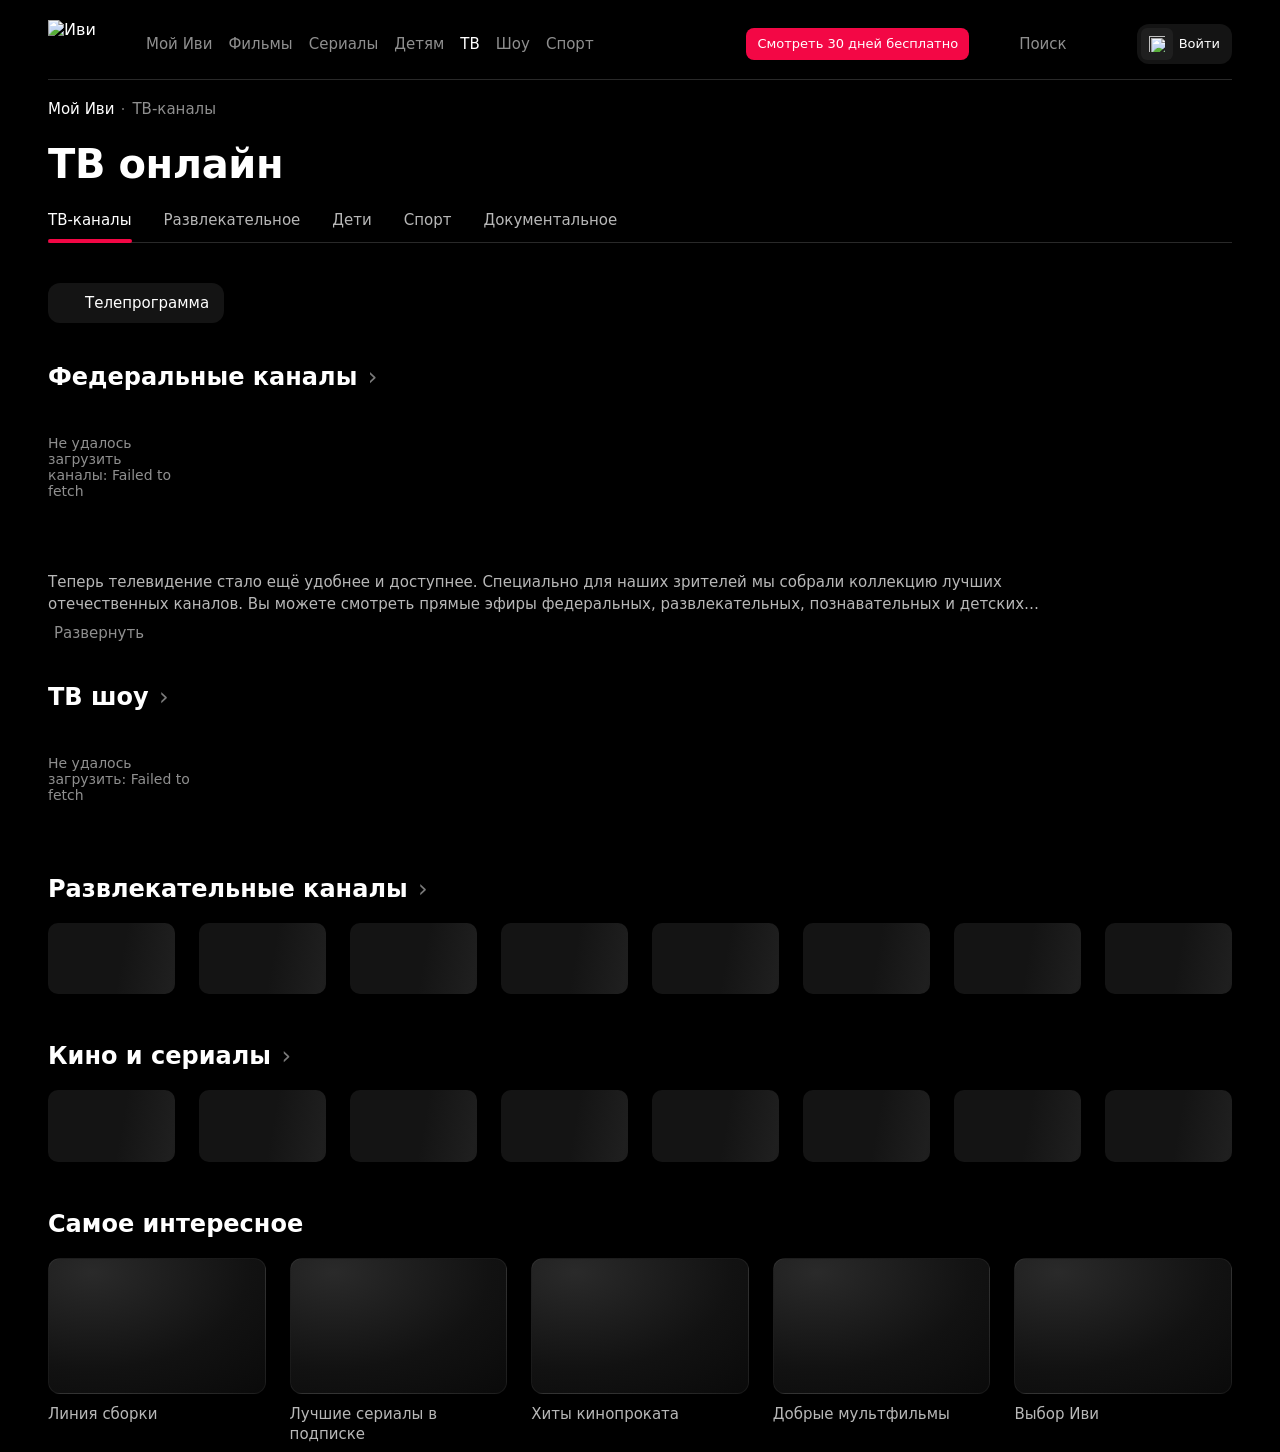
==== index.html @ 074e2db8 "Иви ТВ-каналы: веб-прототип (каталог, телепрограмма, плеер) Co-Authored-By: Claude Opus 4.8 <noreply" ====
<!doctype html>
<html lang="ru">
<head>
  <meta charset="utf-8" />
  <meta name="viewport" content="width=device-width, initial-scale=1" />
  <title>Иви — ТВ онлайн</title>
  <link rel="preconnect" href="https://app.paper.design" />
  <link rel="preconnect" href="https://thumbs.dfs.ivi.ru" />
  <link rel="stylesheet" href="styles.css" />
</head>
<body>
  <div class="page phone home">
   <div class="phone-scroll">
    <!-- Шапка -->
    <header class="topbar">
      <a class="logo" href="index.html" aria-label="Иви">
        <img src="https://app.paper.design/file-assets/01M45XC9MW0NZTHRFA799G9DJ7/06CX82JTQBEJPQWZX8M5167B35.png" alt="Иви" />
      </a>
      <nav class="nav">
        <a href="#">Мой Иви</a>
        <a href="#">Фильмы</a>
        <a href="#">Сериалы</a>
        <a href="#">Детям</a>
        <a href="index.html" class="is-current">ТВ</a>
        <a href="#">Шоу</a>
        <a href="#">Спорт</a>
      </nav>
      <div class="topbar-right">
        <button class="btn-cta">Смотреть 30 дней бесплатно</button>
        <button class="icon-text">
          <img class="ic" src="https://app.paper.design/file-assets/01M45XC9MW0NZTHRFA799G9DJ7/0M4EH12W4FFRYHRJXA76C1F1G5.svg" alt="" />
          <span>Поиск</span>
        </button>
        <button class="icon-only" aria-label="Уведомления">
          <img class="ic" src="https://app.paper.design/file-assets/01M45XC9MW0NZTHRFA799G9DJ7/11PRSQGKEJHZA7KKMBJ32TM9ZC.svg" alt="" />
        </button>
        <button class="btn-login">
          <img class="avatar" src="https://app.paper.design/file-assets/01M45XC9MW0NZTHRFA799G9DJ7/02DQY8ZFK9F15VN9EMCZVC3W53.svg" alt="" />
          <span>Войти</span>
        </button>
      </div>
    </header>

    <!-- Хлебные крошки -->
    <nav class="crumbs crumbs-top">
      <a href="#" class="crumbs-strong">Мой Иви</a><span class="dot"></span>
      <span class="crumbs-muted">ТВ-каналы</span>
    </nav>

    <!-- Заголовок / переключатель секций (ТВ онлайн · Программа передач) -->
    <section class="intro">
      <h1 class="page-title">ТВ онлайн</h1>
      <div class="section-switch">
        <a class="sw-item is-active" href="index.html">ТВ онлайн</a>
        <a class="sw-item" href="program.html">Программа передач</a>
      </div>
    </section>
    <!-- Табы вынесены из .intro, чтобы sticky работал на всю высоту ленты -->
    <div class="tabs-bar"><nav class="tabs" id="tabs"></nav></div>

    <!-- Кнопка перехода в телепрограмму -->
    <div class="toolbar">
      <a class="btn-tomorrow" href="program.html">
        <img class="ic" src="https://app.paper.design/file-assets/01M45XC9MW0NZTHRFA799G9DJ7/02HXJ2JBPVA3AJMDYC67BA7E1X.svg" alt="" />
        <span>Телепрограмма</span>
      </a>
    </div>

    <!-- Вариант 1: ленты каналов + блок трансляций + галерея шоу -->
    <div id="v1Body"></div>

    <!-- As is: прежний каталог -->
    <div id="asisBody">
    <!-- Федеральные каналы -->
    <section class="section">
      <div class="section-head"><h2 class="section-title" id="catFederalTitle">Федеральные каналы <span class="chev">›</span></h2></div>
      <div class="rail" id="catFederal"></div>
    </section>

    <!-- Описание -->
    <section class="section seo-block">
      <p class="seo-text" id="catSeo">Теперь телевидение стало ещё удобнее и доступнее. Специально для наших зрителей мы собрали коллекцию лучших отечественных каналов. Вы можете смотреть прямые эфиры федеральных, развлекательных, познавательных и детских телеканалов онлайн — бесплатно и в хорошем качестве, без регистрации, прямо на платформе Иви.</p>
      <button class="sched-expand" id="catSeoExpand">Развернуть</button>
    </section>

    <!-- ТВ шоу -->
    <section class="section">
      <h2 class="section-title">ТВ шоу <span class="chev">›</span></h2>
      <div class="rail rail-posters" id="catShows"></div>
    </section>

    <!-- Развлекательные каналы -->
    <section class="section">
      <h2 class="section-title">Развлекательные каналы <span class="chev">›</span></h2>
      <div class="rail" id="catEnt"></div>
    </section>

    <!-- Кино и сериалы -->
    <section class="section">
      <h2 class="section-title">Кино и сериалы <span class="chev">›</span></h2>
      <div class="rail" id="catMovies"></div>
    </section>

    <!-- Самое интересное -->
    <section class="section">
      <h2 class="section-title">Самое интересное</h2>
      <div class="rail rail-wide" id="catCollections"></div>
    </section>
    </div><!-- /#asisBody -->
   </div>

    <!-- Мобильные элементы -->
    <button class="m-cta">Открыть в приложении</button>
    <nav class="m-tabbar">
      <a class="m-tab" href="#"><svg viewBox="0 0 24 24" width="22" height="22"><path fill="currentColor" d="M12 3 4 9v11h5v-6h6v6h5V9z"/></svg><span>Мой Иви</span></a>
      <a class="m-tab" href="#"><svg viewBox="0 0 24 24" width="22" height="22"><rect x="3" y="4" width="18" height="16" rx="2" fill="none" stroke="currentColor" stroke-width="1.8"/><path fill="currentColor" d="M10 9l5 3-5 3z"/></svg><span>Каталог</span></a>
      <a class="m-tab" href="#"><svg viewBox="0 0 24 24" width="22" height="22"><circle cx="11" cy="11" r="6" fill="none" stroke="currentColor" stroke-width="1.8"/><path stroke="currentColor" stroke-width="1.8" stroke-linecap="round" d="M20 20l-4-4"/></svg><span>Поиск</span></a>
      <a class="m-tab is-active" href="index.html"><svg viewBox="0 0 24 24" width="22" height="22"><rect x="3" y="5" width="18" height="12" rx="2" fill="none" stroke="currentColor" stroke-width="1.8"/><path stroke="currentColor" stroke-width="1.8" stroke-linecap="round" d="M9 21h6"/></svg><span>ТВ</span></a>
      <a class="m-tab" href="#"><svg viewBox="0 0 24 24" width="22" height="22"><circle cx="12" cy="8" r="4" fill="none" stroke="currentColor" stroke-width="1.8"/><path fill="none" stroke="currentColor" stroke-width="1.8" stroke-linecap="round" d="M5 20c1.5-3.5 4-5 7-5s5.5 1.5 7 5"/></svg><span>Войти</span></a>
    </nav>
  </div>

  <script type="module" src="shell.js"></script>
  <script type="module" src="catalog.js"></script>
</body>
</html>
---- styles.css ----
/* Прототип раздела «ТВ-каналы» онлайн-кинотеатра Иви (десктоп).
   Значения цветов, отступов и типографики взяты из дизайна Paper. */

:root {
  --bg: #000000;
  --card: #141414;
  --card-2: #1f1f1f;
  --accent: #f30745;

  --tx: #ffffff;
  --tx-72: #ffffffb8; /* 72% */
  --tx-56: #ffffff8f; /* 56% */
  --tx-48: #ffffff7a; /* 48% */
  --tx-32: #ffffff52; /* 32% */
  --line-16: #ffffff29; /* 16% */
  --line-8: #ffffff14; /* 8% */

  --font: "IVI Sans Base", "IVISansBase-Rg", -apple-system, "Segoe UI", Roboto,
    system-ui, sans-serif;

  --maxw: 1512px;
  --gutter: 48px;
}

* { box-sizing: border-box; }

html { background: var(--bg); }

body {
  margin: 0;
  background: var(--bg);
  color: var(--tx);
  font-family: var(--font);
  -webkit-font-smoothing: antialiased;
  -moz-osx-font-smoothing: grayscale;
  font-synthesis: none;
}

img { display: block; }

button {
  font-family: inherit;
  color: inherit;
  background: none;
  border: none;
  cursor: pointer;
}

a { color: inherit; text-decoration: none; }

.page {
  max-width: var(--maxw);
  margin: 0 auto;
  padding: 0 var(--gutter);
}

/* ---------- Шапка ---------- */
.topbar {
  display: flex;
  align-items: center;
  height: 72px;
  margin-top: 8px;
  border-bottom: 1px solid var(--line-16);
  gap: 32px;
}

.logo img { width: 66px; height: 48px; object-fit: contain; }

.nav {
  display: flex;
  align-items: center;
  gap: 16px;
}
.nav a {
  color: var(--tx-56);
  font-size: 15px;
  line-height: 20px;
  font-weight: 500;
  padding: 10px 0;
  transition: color .15s ease;
}
.nav a:hover { color: var(--tx); }
.nav a.is-current { color: var(--tx); }

.topbar-right {
  margin-left: auto;
  display: flex;
  align-items: center;
  gap: 20px;
}

.btn-cta {
  height: 32px;
  padding: 0 11px;
  background: var(--accent);
  border-radius: 8px;
  color: #fff;
  font-size: 13px;
  font-weight: 500;
  white-space: nowrap;
  transition: filter .15s ease;
}
.btn-cta:hover { filter: brightness(1.08); }

.ic { width: 16px; height: 16px; }

.icon-text {
  display: inline-flex;
  align-items: center;
  gap: 8px;
  color: var(--tx-56);
  font-size: 15px;
  font-weight: 500;
}
.icon-text .ic { opacity: .56; }
.icon-text:hover { color: var(--tx); }

.icon-only { display: inline-flex; padding: 4px; }
.icon-only .ic { opacity: .48; }

.btn-login {
  display: inline-flex;
  align-items: center;
  gap: 6px;
  height: 40px;
  padding: 0 12px 0 4px;
  background: var(--card);
  border-radius: 12px;
  font-size: 13px;
  font-weight: 500;
  color: #fff;
}
.btn-login .avatar {
  width: 32px; height: 32px;
  padding: 8px;
  background: var(--card-2);
  border-radius: 6px;
}

/* ---------- Заголовок + табы ---------- */
.intro { margin-top: 24px; }

.page-title {
  margin: 0;
  font-size: 40px;
  line-height: 44px;
  font-weight: 700;
  letter-spacing: -0.01em;
}

.tabs {
  display: flex;
  gap: 32px;
  margin-top: 24px;
  position: relative;
  border-bottom: 1px solid var(--line-16);
}
.tab {
  position: relative;
  padding: 0 0 12px;
  font-size: 15px;
  line-height: 20px;
  font-weight: 500;
  color: var(--tx-72);
  transition: color .15s ease;
}
.tab:hover { color: var(--tx); }
.tab.is-active { color: var(--tx); }
.tab.is-active::after {
  content: "";
  position: absolute;
  left: 0; right: 0; bottom: -1px;
  height: 4px;
  background: var(--accent);
  border-radius: 2px;
}

/* ---------- Панель ---------- */
.toolbar {
  display: flex;
  align-items: center;
  justify-content: space-between;
  margin-top: 40px;
}
.btn-tomorrow {
  display: inline-flex;
  align-items: center;
  gap: 6px;
  height: 40px;
  padding: 0 15px;
  background: var(--card);
  border-radius: 12px;
  font-size: 15px;
  font-weight: 500;
  color: #fff;
}
.btn-tomorrow:hover { background: #1b1b1b; }

.switch { display: inline-flex; align-items: center; gap: 12px; }
.switch-label { font-size: 16px; color: var(--tx); opacity: .72; }
.toggle {
  width: 32px; height: 20px;
  border-radius: 10px;
  background: #3a3a3a;
  position: relative;
  padding: 0;
  transition: background .18s ease;
}
.toggle.is-on { background: var(--accent); }
.toggle .knob {
  position: absolute;
  top: 2px; left: 2px;
  width: 16px; height: 16px;
  border-radius: 50%;
  background: #fff;
  box-shadow: 0 2px 4px #9e0b32a3;
  transition: transform .18s ease;
}
.toggle.is-on .knob { transform: translateX(12px); }

/* ---------- Секции ---------- */
.section { margin-top: 40px; }
.section-title {
  margin: 0 0 20px;
  font-size: 24px;
  line-height: 28px;
  font-weight: 700;
}
.section-title .chev {
  color: var(--tx-48);
  font-weight: 400;
  margin-left: 2px;
}

/* ---------- Сетка каналов ---------- */
.grid {
  display: grid;
  grid-template-columns: repeat(4, 1fr);
  grid-auto-rows: 1fr; /* все строки одинаковой высоты */
  gap: 24px;
}

.card {
  background: var(--card);
  border-radius: 8px;
  display: flex;
  flex-direction: column;
  overflow: hidden;
  transition: background .16s ease;
}
/* подсвечивается немного вся карточка */
.card:hover { background: #1d1d1f; }

/* тело растягивается, чтобы футер всегда был у нижнего края карточки */
.card-body {
  display: block;
  padding: 12px 12px 8px;
  flex: 1 1 auto;
  color: inherit;
}

.card-head {
  display: flex;
  align-items: center;
  gap: 12px;
  min-height: 48px; /* одинаковая шапка при 1 и 2 строках названия */
}
.card-logo {
  width: 85px;
  height: 48px;
  flex-shrink: 0;
  border-radius: 8px;
  overflow: hidden;
}
.card-logo img { width: 100%; height: 100%; object-fit: cover; }
.card-name {
  font-size: 15px;
  line-height: 20px;
  font-weight: 500;
  color: #fff;
  display: -webkit-box;
  -webkit-line-clamp: 2;
  -webkit-box-orient: vertical;
  overflow: hidden;
}

.poster {
  position: relative;
  margin-top: 12px;
  border-radius: 8px;
  overflow: hidden;
  aspect-ratio: 16 / 9;
  background: #000;
}
.poster img { width: 100%; height: 100%; object-fit: cover; }
/* Чип «ещё N минут» до конца текущей передачи — тот же компонент, что в фокусе
   постеров ТВ-онлайн; тут в левом нижнем углу и всегда виден (только v1/v2). */
.poster-left { display: none; }
html:is([data-mode="v1"],[data-mode="v2"]) .poster-left:not([hidden]) {
  display: block;
  position: absolute; right: 8px; top: 8px;
  padding: 4px 8px; border-radius: 7px;
  background: rgba(60, 60, 66, 0.42); color: #fff;
  font-size: 11px; font-weight: 600; line-height: 1.2;
  backdrop-filter: blur(10px) saturate(140%);
  -webkit-backdrop-filter: blur(10px) saturate(140%);
  white-space: nowrap;
}
/* Текущая передача («сейчас») — белым и медиум (только v1/v2) */
html:is([data-mode="v1"],[data-mode="v2"]) .sched-row.is-now .sched-title {
  color: #fff; font-weight: 500;
}

.sched {
  margin-top: 8px;
  min-height: 120px;
}
.sched-row {
  display: flex;
  flex-wrap: nowrap;
  gap: 16px;
  padding: 4px;
  border-radius: 4px;
  font-size: 13px;
  line-height: 16px;
  transition: background .12s ease;
}
.sched-row:hover { background: #ffffff0a; }
/* На главной конкретные передачи не выделяются — все строки одинаковые */
.sched-time {
  flex-shrink: 0;
  width: 42px; /* фиксированная ширина + табличные цифры — названия выравниваются слева */
  font-weight: 500;
  color: var(--tx-56);
  font-variant-numeric: tabular-nums;
}
.sched-title {
  flex: 1 1 auto;
  min-width: 0;
  color: var(--tx-72);
  font-weight: 400;
  white-space: nowrap;
  overflow: hidden;
  text-overflow: ellipsis;
}

/* Кнопка «Вся телепрограмма» на карточке — плоская строка (как в исходном макете) */
.card-foot {
  position: relative;
  padding: 0;
}
.card-foot::before {
  content: "";
  position: absolute;
  top: 0; left: 12px; right: 12px;
  height: 1px;
  background: var(--line-8);
}
.allprog {
  display: flex;
  align-items: center;
  justify-content: center;
  width: 100%;
  height: 40px;
  color: var(--tx-32);
  font-size: 13px;
  font-weight: 500;
  transition: color .15s ease;
}
.allprog:hover { color: #fff; }

/* ---------- Горизонтальные ряды ---------- */
.rail {
  display: grid;
  grid-auto-flow: column;
  grid-auto-columns: calc((100% - 7 * 24px) / 8);
  gap: 24px;
  overflow-x: auto;
  padding-bottom: 8px;
  scrollbar-width: none;
}
.rail::-webkit-scrollbar { display: none; }
.rail-wide { grid-auto-columns: calc((100% - 4 * 24px) / 5); }

.show {
  position: relative;
  aspect-ratio: 2 / 3;
  background: #141414;
  border-radius: 10px;
  overflow: hidden;
}
.badge {
  position: absolute;
  top: 8px; left: 8px;
  padding: 3px 8px;
  border-radius: 6px;
  background: #16c06a;
  color: #04120a;
  font-size: 11px;
  font-weight: 700;
}
.age {
  position: absolute;
  bottom: 8px; right: 8px;
  font-size: 11px;
  font-weight: 500;
  color: var(--tx-48);
}
.ivi-mark {
  position: absolute;
  bottom: 8px; left: 8px;
  width: 22px; height: 14px;
  background: var(--accent);
  border-radius: 3px;
}

.collection {
  display: flex;
  flex-direction: column;
  gap: 10px;
}
.collection-art {
  aspect-ratio: 16 / 10;
  border-radius: 12px;
  background:
    radial-gradient(120% 120% at 20% 10%, #2a2a2a 0%, #121212 60%, #0a0a0a 100%);
  border: 1px solid #ffffff0f;
}
.collection-cap {
  font-size: 15px;
  line-height: 20px;
  font-weight: 500;
  color: var(--tx-72);
}

/* ---------- SEO-текст ---------- */
.seo {
  margin-top: 40px;
  padding: 24px 0 40px;
  max-width: 75%;
}
.seo p {
  margin: 0;
  color: var(--tx-72);
  font-size: 15px;
  line-height: 22px;
}

/* ======================================================================
   Страница плеера (player.html)
   ====================================================================== */

/* Хлебные крошки */
.crumbs {
  display: flex;
  align-items: center;
  gap: 8px;
  margin-top: 20px;
  font-size: 15px;
  color: var(--tx-56);
}
.crumbs a { color: var(--tx-56); }
.crumbs a:hover { color: var(--tx); }
.crumbs .dot { width: 2px; height: 2px; border-radius: 50%; background: var(--tx-48); }
.crumbs-cur { color: var(--tx); }

/* Табы категорий */
.ptabs {
  display: flex;
  gap: 32px;
  margin-top: 20px;
  padding-bottom: 12px;
  border-bottom: 1px solid var(--line-16);
  overflow-x: auto;
  scrollbar-width: none;
}
.ptabs::-webkit-scrollbar { display: none; }
.ptab {
  position: relative;
  padding: 0 0 12px;
  margin-bottom: -13px;
  font-size: 15px;
  line-height: 20px;
  font-weight: 500;
  color: var(--tx-56);
  white-space: nowrap;
}
.ptab:hover { color: var(--tx); }
.ptab.is-active { color: var(--tx); }
.ptab.is-active::after {
  content: "";
  position: absolute;
  left: 0; right: 0; bottom: 0;
  height: 4px; border-radius: 2px;
  background: var(--accent);
}

/* ======================================================================
   ВАРИАНТ 1 (data-mode="v1") — отличия от As is
   ====================================================================== */
/* без хлебных крошек */
html:is([data-mode="v1"],[data-mode="v2"]) .crumbs,
html:is([data-mode="v1"],[data-mode="v2"]) .crumbs-top { display: none; }

/* без заголовка категории над сеткой (он дублирует выбранный таб) */
html:is([data-mode="v1"],[data-mode="v2"]) .section-head:has(#gridTitle) { display: none; }

/* категорийные табы — пилюли (как табы дней, но чуть меньше) */
html:is([data-mode="v1"],[data-mode="v2"]) .tabs,
html:is([data-mode="v1"],[data-mode="v2"]) .ptabs {
  gap: 8px;
  border-bottom: none;
  padding-bottom: 0;
}
/* Табы скроллятся по горизонтали, если не влезают (без видимого ползунка).
   Выпадающий список дат не обрезается — у него position: fixed. */
html:is([data-mode="v1"],[data-mode="v2"]) .tabs,
html:is([data-mode="v1"],[data-mode="v2"]) .ptabs {
  overflow-x: auto;
  scrollbar-width: none; /* Firefox */
}
html:is([data-mode="v1"],[data-mode="v2"]) .tabs::-webkit-scrollbar,
html:is([data-mode="v1"],[data-mode="v2"]) .ptabs::-webkit-scrollbar { display: none; }
html:is([data-mode="v1"],[data-mode="v2"]) .tab,
html:is([data-mode="v1"],[data-mode="v2"]) .ptab {
  flex: 0 0 auto;
  height: 34px;
  padding: 0 14px;
  margin-bottom: 0;
  display: inline-flex;
  align-items: center;
  border-radius: 10px;
  font-size: 14px;
  line-height: 18px;
  font-weight: 500;
  color: var(--tx-72);
  background: rgba(255, 255, 255, 0.12);
  white-space: nowrap;
  transition: color .15s ease, background .15s ease;
}
html:is([data-mode="v1"],[data-mode="v2"]) .tab::after,
html:is([data-mode="v1"],[data-mode="v2"]) .ptab::after { display: none; }
html:is([data-mode="v1"],[data-mode="v2"]) .tab:hover,
html:is([data-mode="v1"],[data-mode="v2"]) .ptab:hover { color: #fff; background: rgba(255, 255, 255, 0.2); }
html:is([data-mode="v1"],[data-mode="v2"]) .tab.is-active,
html:is([data-mode="v1"],[data-mode="v2"]) .ptab.is-active { color: #fff; background: rgba(255, 255, 255, 0.32); }

/* ---- Переключатель секций в шапке: «ТВ онлайн · Программа передач» (v1/v2) ---- */
.section-switch { display: none; }
html:is([data-mode="v1"],[data-mode="v2"]) .page-title { display: none; }
html:is([data-mode="v1"],[data-mode="v2"]) .section-switch {
  display: flex; align-items: baseline; gap: 18px;
}
.sw-item {
  font-size: 38px; line-height: 44px; font-weight: 800; letter-spacing: -.015em;
  color: #ffffff3d; transition: color .15s ease; /* неактивный — тусклее (~24%) */
}
.sw-item:hover { color: var(--tx-56); }
.sw-item.is-active { color: #fff; }

/* Блоки каналов/передач: отступы между карточками 8px, скругления 16px */
html:is([data-mode="v1"],[data-mode="v2"]) .grid { gap: 8px; }
html:is([data-mode="v1"],[data-mode="v2"]) .card { border-radius: 16px; }
/* Больше воздуха от шапки до переключателя секций */
html:is([data-mode="v1"],[data-mode="v2"]) .intro { margin-top: 30px; }
/* Расстояние от табов до первого контента — такое же, как верхние отступы шапки */
html:is([data-mode="v1"],[data-mode="v2"]) #v1Body > :first-child { margin-top: 32px; }
html:is([data-mode="v1"],[data-mode="v2"]) .page:not(.home) .section:has(#channelGrid) { margin-top: 12px; }
/* ТВ онлайн — чуть меньше расстояние между блоками ленты */
html:is([data-mode="v1"],[data-mode="v2"]) #v1Body > .gal { margin-top: 32px; }
html:is([data-mode="v1"],[data-mode="v2"]) #v1Body > .live-block,
html:is([data-mode="v1"],[data-mode="v2"]) #v1Body > .topshows { margin-top: 40px; }
html:is([data-mode="v1"],[data-mode="v2"]) #v1Body > :first-child { margin-top: 32px; }

/* Кнопка «Телепрограмма» (каталог) и панель дня (телепрограмма) убраны в v1/v2 —
   навигация через переключатель секций, дата — в дропдауне первого таба */
html:is([data-mode="v1"],[data-mode="v2"]) .toolbar { display: none; }

/* ---- Первый таб-дропдаун даты «Сегодня» (иконка слева + текст + каретка) ---- */
.tab-date { position: relative; display: none; }
html:is([data-mode="v1"],[data-mode="v2"]) .tab-date { display: inline-flex; flex: 0 0 auto; outline: none; }
.tab-date-btn {
  display: inline-flex; align-items: center; gap: 8px;
  height: 34px; padding: 0 12px; border-radius: 10px;
  color: #fff; background: rgba(255, 255, 255, 0.12);
  font-size: 14px; font-weight: 600; white-space: nowrap; cursor: pointer;
  transition: background .15s ease;
}
.tab-date:hover .tab-date-btn, .tab-date:focus-within .tab-date-btn { background: rgba(255, 255, 255, 0.2); }
.tab-date-btn svg { flex-shrink: 0; color: var(--tx-72); }
/* фиксированная ширина под самую длинную подпись («Воскресенье»), чтобы таб
   не менял размер при выборе даты */
.tab-date-label { min-width: 108px; text-align: left; }
.tab-date-caret { font-size: 10px; color: var(--tx-56); margin-left: auto; padding-left: 4px; }
.tab-date-menu {
  position: fixed; z-index: 70; /* координаты top/left ставит JS по наведению */
  display: none; flex-direction: column; gap: 2px;
  min-width: 200px; padding: 6px;
  background: var(--card-2); border-radius: 14px;
  box-shadow: 0 20px 48px #000c, 0 0 0 1px #ffffff14;
}
.tab-date:hover .tab-date-menu, .tab-date:focus-within .tab-date-menu { display: flex; }
.td-item {
  display: flex; align-items: center; justify-content: space-between; gap: 16px;
  padding: 9px 12px; border-radius: 9px;
  color: #fff; font-size: 14px; font-weight: 500; cursor: pointer;
  background: transparent; transition: background .15s ease;
}
.td-item:hover { background: #ffffff14; }
.td-item.is-active { background: #ffffff26; }
.td-item .td-num { color: var(--tx-56); font-variant-numeric: tabular-nums; }

/* Вариант 2 — табы категорий закреплены сверху при скролле.
   Фон-полосу несёт обёртка .tabs-bar (у #tabs overflow-x:auto, который обрезал бы
   её), поэтому градиент не обрезается по бокам и доходит до краёв экрана. */
.tabs-bar { position: relative; }
html[data-mode="v2"] .tabs-bar {
  position: sticky; top: 0; z-index: 60;
  padding: 4px 0 16px;
}
/* фон-полоса на всю ширину экрана: плотная под табами, затем ПЛАВНО и высоко
   растворяется (заходит ниже полосы, чтобы переход был мягким, не резким) */
html[data-mode="v2"] .tabs-bar::before {
  content: ""; position: absolute; top: 0; bottom: -64px; left: 50%;
  width: 100vw; transform: translateX(-50%);
  background: linear-gradient(180deg, var(--bg) 0, var(--bg) 40%, transparent 100%);
  z-index: -1; pointer-events: none;
  opacity: 0; transition: opacity .2s ease;
}
/* показываем градиент только когда табы залипли у верха экрана */
html[data-mode="v2"] .tabs-bar.is-stuck::before { opacity: 1; }
/* Вариант 2 — иконка-таб «Телепрограмма» первой в ряду табов */
.tab-tv { display: none; }
html[data-mode="v2"] .tab-tv {
  display: inline-flex; align-items: center; justify-content: center;
  flex: 0 0 auto; height: 34px; width: 42px; border-radius: 10px;
  color: var(--tx-72); background: rgba(255, 255, 255, 0.12);
  transition: color .15s ease, background .15s ease;
}
html[data-mode="v2"] .tab-tv:hover { color: #fff; background: rgba(255, 255, 255, 0.2); }
html[data-mode="v2"] .tab-tv.is-active { color: #fff; background: rgba(255, 255, 255, 0.32); }


/* Вариант 2 — без стрелки «вглубь подборки» в заголовках (переходов нет) */
html[data-mode="v2"] .gal-head .chev { display: none; }
/* Вариант 2 — увеличенный отступ снизу (в 2 раза) после всей ленты */
html[data-mode="v2"] #v1Body { padding-bottom: 88px; }

/* Переключатель каналов (чипсы) */
.chips {
  display: flex;
  gap: 12px;
  margin-top: 20px;
  overflow-x: auto;
  padding-bottom: 4px;
  scrollbar-width: none;
}
.chips::-webkit-scrollbar { display: none; }
.chip {
  flex-shrink: 0;
  width: 232px;
  height: 48px;
  display: flex;
  align-items: center;
  gap: 8px;
  padding: 4px 12px 4px 4px;
  border-radius: 12px;
  background: #ffffff14;
  transition: background .15s ease;
}
.chip:hover { background: #ffffff24; }
.chip.is-active { background: #ffffff33; }
.chip-logo {
  flex-shrink: 0;
  width: 64px;
  align-self: stretch;
  border-radius: 10px;
  overflow: hidden;
}
.chip-logo img { width: 100%; height: 100%; object-fit: cover; }
.chip-body {
  flex: 1;
  min-width: 0;
  display: flex;
  flex-direction: column;
  gap: 8px;
  justify-content: center;
}
.chip-prog {
  font-size: 13px;
  line-height: 16px;
  color: #d9d7e0;
  white-space: nowrap;
  overflow: hidden;
  text-overflow: ellipsis;
}
.chip-bar {
  position: relative;
  height: 2px;
  border-radius: 1px;
  background: #ffffff3d;
}
.chip-bar-fill {
  position: absolute;
  inset: 0 50% 0 0;
  border-radius: 1px;
  background: #fff;
}

/* Плеер + программа */
.watch {
  display: grid;
  grid-template-columns: minmax(0, 1fr) 448px;
  gap: 24px;
  margin-top: 20px;
  align-items: start;
}

.player {
  position: relative;
  aspect-ratio: 16 / 9;
  border-radius: 12px;
  overflow: hidden;
  background: #000;
}
.player-bg { width: 100%; height: 100%; object-fit: cover; }
.player::before {
  content: "";
  position: absolute; inset: 0;
  background:
    linear-gradient(180deg, #00000052 0%, #0000 22%),
    linear-gradient(0deg, #000000e0 0%, #0000 28%);
  pointer-events: none;
}
.player-top {
  position: absolute;
  top: 16px; left: 24px;
  display: flex; flex-direction: column; gap: 4px;
}
.player-title { font-size: 15px; font-weight: 700; line-height: 20px; }
.player-sub { font-size: 13px; line-height: 16px; opacity: .72; }

.player-controls {
  position: absolute;
  left: 14px; right: 14px; bottom: 8px;
  display: flex;
  flex-direction: column;
}
.pc-row { display: flex; align-items: center; gap: 4px; order: 3; }
.pc-seek {
  order: 2;
  position: relative;
  height: 4px;
  margin: 0 0 14px;
  border-radius: 2px;
  background: #ffffff3d;
}
.pc-seek-buf { position: absolute; inset: 0 52% 0 0; border-radius: 2px; background: #ffffff3d; }
.pc-seek-fill { position: absolute; inset: 0 50% 0 0; border-radius: 2px; background: #fff; }
.pc-btn {
  width: 40px; height: 40px;
  display: inline-flex; align-items: center; justify-content: center;
  flex-shrink: 0;
}
.pc-sm svg { opacity: .72; }
.pc-sm:hover svg { opacity: 1; }
.pc-vol { display: inline-flex; align-items: center; gap: 6px; opacity: .72; padding: 0 6px; }
.pc-vol-track { width: 48px; height: 4px; border-radius: 2px; background: #ffffff52; position: relative; }
.pc-vol-fill { position: absolute; inset: 0 50% 0 0; border-radius: 2px; background: #fff; }
.pc-time { font-size: 13px; margin-left: 4px; }
.pc-right {
  order: 1;
  position: absolute;
  right: 0; bottom: 0;
  display: flex; align-items: center; gap: 10px;
}

/* Программа передач (EPG) */
.epg {
  position: relative;
  display: flex;
  flex-direction: column;
  background: #000;
}
.epg-scroll {
  flex: 1;
  overflow-y: auto;
  padding-right: 8px;
  padding-bottom: 76px; /* место под плавающую кнопку */
  scrollbar-width: thin;
  scrollbar-color: #ffffff29 transparent;
  /* нижние строки плавно угасают под кнопкой */
  -webkit-mask-image: linear-gradient(to bottom, #000 calc(100% - 96px), transparent 100%);
  mask-image: linear-gradient(to bottom, #000 calc(100% - 96px), transparent 100%);
}
.epg-row {
  position: relative;
  display: flex;
  align-items: center;
  gap: 16px;
  padding: 10px 4px;
  font-size: 15px;
  line-height: 20px;
  border-radius: 6px;
}
.epg-row:hover { background: #ffffff0a; }
.epg-time { flex-shrink: 0; min-width: 44px; color: var(--tx-56); }
.epg-title {
  flex: 1; min-width: 0;
  color: var(--tx-72);
  white-space: nowrap; overflow: hidden; text-overflow: ellipsis;
}
.epg-row.is-now .epg-time,
.epg-row.is-now .epg-title { color: #fff; }
.epg-row.is-now .epg-time { color: var(--accent); }
.epg-underline {
  position: absolute;
  left: 60px; right: 4px; bottom: 4px;
  height: 2px; border-radius: 1px;
  background: linear-gradient(90deg, var(--accent) 50%, #ffffff29 50%);
}
.epg-live {
  flex-shrink: 0;
  padding: 3px 7px;
  border-radius: 6px;
  background: var(--accent);
  color: #fff;
  font-size: 12px;
  font-weight: 500;
}
/* Liquid Glass — плавающая стеклянная пилюля */
/* Крупная плавающая кнопка «Вся телепрограмма» в плеере — по макету 9OX-0:
   светлая полупрозрачная пилюля с blur. */
.epg-all {
  position: absolute;
  left: 50%;
  bottom: 14px;
  transform: translateX(-50%);
  height: 48px;
  padding: 0 26px;
  display: inline-flex;
  align-items: center;
  justify-content: center;
  white-space: nowrap;
  border-radius: 999px;
  font-size: 15px;
  font-weight: 500;
  color: #d9d7e0;
  background: rgba(255, 255, 255, 0.12);
  -webkit-backdrop-filter: blur(6px);
  backdrop-filter: blur(6px);
  box-shadow: 0 8px 24px rgba(0, 0, 0, 0.35);
  transition: background .18s ease, color .18s ease;
}
.epg-all:hover { color: #fff; background: rgba(255, 255, 255, 0.18); }

/* Информация о канале */
.chmeta { margin-top: 32px; max-width: 540px; }
.chmeta-about { margin-top: 40px; }
.chmeta-head { display: flex; align-items: center; gap: 12px; }
.chmeta-logo {
  width: 64px; height: 40px;
  border-radius: 12px;
  overflow: hidden;
  flex-shrink: 0;
  background: #141414;
}
.chmeta-logo img { width: 100%; height: 100%; object-fit: cover; }
.chmeta-name { font-size: 15px; font-weight: 500; line-height: 20px; }
.chmeta-live { font-size: 13px; line-height: 16px; color: #a5a1b2; }
.chmeta-prog { margin: 24px 0 8px; font-size: 18px; font-weight: 700; line-height: 22px; }
.chmeta-desc { margin: 0; font-size: 15px; line-height: 22px; color: var(--tx-72); }

/* Ряд постеров (реальные данные Иви) */
.rail-posters {
  grid-auto-columns: calc((100% - 6 * 24px) / 7);
}
.poster-card {
  display: flex;
  flex-direction: column;
  gap: 8px;
}
.poster-img {
  aspect-ratio: 2 / 3;
  border-radius: 10px;
  overflow: hidden;
  background: #141414;
  display: block;
}
.poster-img img {
  width: 100%; height: 100%;
  object-fit: cover;
  transition: transform .25s ease;
}
.poster-card:hover .poster-img img { transform: scale(1.04); }
.poster-name {
  font-size: 15px;
  line-height: 18px;
  color: #fff;
  white-space: nowrap; overflow: hidden; text-overflow: ellipsis;
}
.poster-access { font-size: 13px; line-height: 16px; color: var(--tx-56); }
.poster-card.is-loading .poster-img {
  background: linear-gradient(100deg, #141414 30%, #1f1f1f 50%, #141414 70%);
  background-size: 200% 100%;
  animation: shimmer 1.2s infinite;
}
@keyframes shimmer { from { background-position: 200% 0; } to { background-position: -200% 0; } }
.reco-error { color: var(--tx-56); font-size: 14px; padding: 12px 0; }

/* Футер */
.pfooter {
  display: grid;
  grid-template-columns: 1fr 1fr 1.4fr auto;
  gap: 32px;
  margin-top: 56px;
  padding: 40px 0 56px;
  border-top: 1px solid var(--line-16);
}
.pfooter-col { display: flex; flex-direction: column; gap: 8px; }
.pfooter-col a { font-size: 14px; color: var(--tx-72); }
.pfooter-col a:hover { color: #fff; }
.pf-phone { font-size: 18px; font-weight: 700; }
.pf-note { font-size: 13px; color: var(--tx-48); margin-bottom: 8px; }
.pf-h { font-size: 15px; font-weight: 700; margin-bottom: 4px; }
.pfooter-promo {
  align-self: center;
  max-width: 220px;
  font-size: 14px;
  line-height: 20px;
  color: var(--tx-72);
}

/* ======================================================================
   Реальные данные: статусы загрузки + подпись «вживую»
   ====================================================================== */
.section-head {
  display: flex;
  align-items: baseline;
  gap: 16px;
  margin-bottom: 20px;
  flex-wrap: wrap;
}
.section-head .section-title { margin: 0; }
.live-note {
  display: inline-flex;
  align-items: center;
  gap: 7px;
  font-size: 13px;
  color: var(--tx-48);
}
.live-dot {
  width: 7px; height: 7px;
  border-radius: 50%;
  background: var(--accent);
  box-shadow: 0 0 0 0 rgba(243, 7, 69, 0.6);
  animation: livePulse 2s infinite;
}
@keyframes livePulse {
  0% { box-shadow: 0 0 0 0 rgba(243, 7, 69, 0.55); }
  70% { box-shadow: 0 0 0 6px rgba(243, 7, 69, 0); }
  100% { box-shadow: 0 0 0 0 rgba(243, 7, 69, 0); }
}
.grid-empty, .reco-error {
  grid-column: 1 / -1;
  color: var(--tx-56);
  font-size: 14px;
  padding: 24px 0;
}
.sched-title.muted { color: var(--tx-32); }

/* ======================================================================
   Liquid Glass — панель выбора режима прототипа
   ====================================================================== */
/* Слой режимов лежит ПОЗАДИ основного экрана; при свайпе вверх
   основной экран (app-shell) отъезжает вниз, скругляет углы и уменьшается,
   открывая этот слой (чуть светлее чёрного) с четырьмя табами. */
.mode-layer {
  position: fixed;
  inset: 0;
  z-index: 0;
  background: #1a1a1d; /* чуть светлее — подложка режимов */
  opacity: 0;
  pointer-events: none;
  transition: opacity .3s ease;
}
html[data-shell-open] .mode-layer { opacity: 1; pointer-events: auto; }
/* Композиция настроек: слева — тоггл устройства, справа — режимы прототипа.
   Все сегменты одинакового размера. */
.mode-layer-inner {
  margin: 0 auto;
  padding: 34px 48px 0;
  display: flex;
  align-items: center;
  justify-content: space-between;
  gap: 16px;
  flex-wrap: wrap;
  opacity: 0;
  transition: opacity .3s ease;
}
html[data-shell-open] .mode-layer-inner { opacity: 1; }
.seg-group {
  display: inline-flex;
  gap: 4px;
  padding: 4px;
  border-radius: 999px;
  background: rgba(255, 255, 255, 0.07);
}
.seg {
  padding: 9px 20px;
  border: none;
  border-radius: 999px;
  font-size: 15px;
  font-weight: 500;
  color: var(--tx-56);
  white-space: nowrap;
  transition: background .15s ease, color .15s ease;
}
.seg:hover { color: #fff; }
.device-seg.is-active { background: #fff; color: #111; }
.mode-tab.is-active { background: var(--accent); color: #fff; }
.mode-tab.is-disabled,
.device-seg.is-disabled { opacity: .35; pointer-events: none; cursor: default; }

/* Основной экран как лист поверх слоя режимов.
   При открытии просто съезжает вниз на всю ширину — без уменьшения. */
.app-shell {
  position: relative;
  z-index: 1;
  background: var(--bg);
  min-height: 100vh;
  /* will-change: transform убран — он создавал containing block и ломал
     position: sticky у табов категорий (анимация шторки остаётся плавной). */
  transition: transform .6s cubic-bezier(.32, .72, 0, 1),
              border-radius .6s cubic-bezier(.32, .72, 0, 1),
              box-shadow .6s ease;
}
html[data-shell-open] .app-shell {
  transform: translateY(120px);
  border-radius: 24px 24px 0 0;
  box-shadow: 0 -16px 60px rgba(0, 0, 0, 0.55);
  cursor: pointer;
}

@media (max-width: 760px) {
  html[data-shell-open] .app-shell { transform: translateY(170px); }
}

/* ======================================================================
   Хлебные крошки на главной
   ====================================================================== */
.crumbs-top { margin-top: 20px; }
.crumbs-top .crumbs-strong { color: #fff; }
.crumbs-top .crumbs-strong:hover { color: #fff; }
.crumbs-top .crumbs-muted { color: var(--tx-56); }

/* ======================================================================
   Поповер канала при наведении (страница плеера)
   ====================================================================== */
.chip-pop {
  position: fixed;
  width: 300px;
  padding: 8px;
  border-radius: 16px;
  background: #1b1b1d;
  border: 1px solid rgba(255, 255, 255, 0.08);
  box-shadow: 0 18px 46px rgba(0, 0, 0, 0.6);
  z-index: 45;
  opacity: 0;
  transform: translateY(-6px);
  pointer-events: none;
  transition: opacity .16s ease, transform .16s ease;
}
.chip-pop.is-visible { opacity: 1; transform: translateY(0); }
.pop-thumb {
  aspect-ratio: 16 / 9;
  border-radius: 10px;
  overflow: hidden;
  background: #000;
  margin-bottom: 6px;
}
.pop-thumb img { width: 100%; height: 100%; object-fit: cover; }
.pop-list { padding: 2px; }
.pop-row {
  display: flex;
  align-items: center;
  gap: 10px;
  padding: 7px 6px;
  border-radius: 8px;
  font-size: 14px;
  line-height: 18px;
}
.pop-dot {
  width: 6px; height: 6px;
  border-radius: 50%;
  background: transparent;
  flex-shrink: 0;
}
.pop-row.is-now .pop-dot { background: var(--accent); }
.pop-time { min-width: 42px; flex-shrink: 0; color: var(--tx-56); }
.pop-title {
  flex: 1; min-width: 0;
  color: var(--tx-72);
  white-space: nowrap; overflow: hidden; text-overflow: ellipsis;
}
.pop-row.is-now .pop-time, .pop-row.is-now .pop-title { color: #fff; }
.pop-empty { padding: 16px; color: var(--tx-56); font-size: 13px; text-align: center; }

/* ======================================================================
   Экран полной телепрограммы канала (schedule.html)
   ====================================================================== */
.sched-page { position: relative; padding-top: 40px; padding-bottom: 96px; }
.sched-col { max-width: 1216px; margin: 0 auto; }
.sched-close {
  position: absolute;
  top: 40px; right: 48px;
  width: 44px; height: 44px;
  border-radius: 50%;
  display: inline-flex; align-items: center; justify-content: center;
  color: var(--tx-56);
  transition: color .15s ease, background .15s ease;
}
.sched-close:hover { color: #fff; background: rgba(255, 255, 255, 0.08); }
.schedule-title {
  margin: 0 0 20px;
  font-size: 40px;
  line-height: 44px;
  font-weight: 700;
  letter-spacing: -0.01em;
}
/* Залипающая шапка экрана телепрограммы: название канала + табы дней */
.sched-sticky {
  position: sticky;
  top: 0;
  z-index: 5;
  background: var(--bg);
  padding-top: 24px;
  margin-top: -24px;
}
.day-tabs {
  display: flex;
  gap: 12px;
  flex-wrap: wrap;
  padding-bottom: 20px;
  margin-bottom: 8px;
}
.day-tab {
  height: 40px;
  padding: 0 16px;
  border-radius: 12px;
  display: inline-flex;
  align-items: center;
  font-size: 15px;
  font-weight: 500;
  line-height: 20px;
  color: #ffffffe0;
  background: rgba(255, 255, 255, 0.12);
  transition: background .15s ease, color .15s ease;
}
.day-tab:hover { background: rgba(255, 255, 255, 0.2); }
.day-tab.is-active { background: rgba(255, 255, 255, 0.32); color: #fff; }

.full-epg { max-width: 620px; }
.fe-row {
  position: relative;
  display: flex;
  align-items: center;
  gap: 16px;
  padding: 10px 0 10px 20px;
  font-size: 16px;
  line-height: 20px;
}
.fe-dot {
  position: absolute;
  left: 0; top: 50%;
  transform: translateY(-50%);
  width: 7px; height: 7px;
  border-radius: 50%;
  background: transparent;
}
.fe-row.is-now .fe-dot { background: var(--accent); }
.fe-time { min-width: 52px; flex-shrink: 0; color: var(--tx-56); }
.fe-title {
  flex: 1; min-width: 0;
  color: var(--tx-72);
  white-space: nowrap; overflow: hidden; text-overflow: ellipsis;
}
.fe-row.is-now .fe-time, .fe-row.is-now .fe-title { color: #fff; }
.fe-underline {
  position: absolute;
  left: 72px; right: 0; bottom: 2px;
  max-width: 440px;
  height: 2px;
  border-radius: 1px;
  background: linear-gradient(90deg, var(--accent) 55%, #ffffff29 55%);
}

.sched-about { max-width: 980px; margin-top: 52px; }
.sched-about-text {
  margin: 0;
  color: var(--tx-72);
  font-size: 15px;
  line-height: 22px;
  display: -webkit-box;
  -webkit-line-clamp: 3;
  -webkit-box-orient: vertical;
  overflow: hidden;
}
.sched-about-text.is-expanded { -webkit-line-clamp: unset; overflow: visible; }
.sched-expand {
  margin-top: 10px;
  color: var(--tx-56);
  font-size: 15px;
  font-weight: 500;
}
.sched-expand:hover { color: #fff; }


/* ======================================================================
   Режим «Мобайл» — рамка iPhone 15 Pro Max + мобильная вёрстка главной
   ====================================================================== */
.m-cta, .m-tabbar { display: none; }

html[data-device="mobile"] body { background: #000; }
/* внешний скролл блокируем только на страницах с телефоном */
html[data-device="mobile"] body:has(.page.phone) { overflow: hidden; height: 100vh; }
/* В мобайле внешняя страница не скроллится — виден только телефон,
   прокручивается лишь его содержимое (.phone-scroll). */
html[data-device="mobile"] .app-shell.shell-phone {
  height: 100vh;
  min-height: 0;
  background: radial-gradient(120% 80% at 50% 0%, #1a1a1d 0%, #060607 70%);
  display: flex;
  justify-content: center;
  align-items: flex-start;
  padding-top: 20px;
  overflow: hidden;
}
/* .phone-scroll прозрачен на десктопе и становится скролл-контейнером в мобайле */
.phone-scroll { display: contents; }

html[data-device="mobile"] .page.phone {
  width: 430px;
  min-width: 430px;
  max-width: 430px;
  height: 932px;
  margin: 0;
  padding: 0;
  background: #000;
  border-radius: 54px;
  box-shadow: 0 0 0 11px #141416, 0 0 0 13px #2c2c30, 0 40px 90px rgba(0,0,0,.7);
  overflow: hidden;
  position: relative;
  transform: scale(var(--phone-scale, 1));
  transform-origin: top center;
}
html[data-device="mobile"] .page.phone .phone-scroll {
  display: block;
  position: absolute;
  inset: 0;
  overflow-y: auto;
  overflow-x: hidden;
  padding-bottom: 150px;
  scrollbar-width: none;
}
html[data-device="mobile"] .page.phone .phone-scroll::-webkit-scrollbar { display: none; }

/* --- горизонтальные отступы контента --- */
html[data-device="mobile"] .page.home .crumbs-top,
html[data-device="mobile"] .page.home .intro,
html[data-device="mobile"] .page.home .toolbar,
html[data-device="mobile"] .page.home .section-head,
html[data-device="mobile"] .page.home .seo { padding-left: 16px; padding-right: 16px; }

/* --- шапка --- */
html[data-device="mobile"] .page.home .topbar {
  height: auto;
  margin-top: 0;
  padding: 16px;
  border-bottom: none;
  gap: 12px;
  align-items: center;
}
html[data-device="mobile"] .page.home .nav,
html[data-device="mobile"] .page.home .icon-text,
html[data-device="mobile"] .page.home .icon-only,
html[data-device="mobile"] .page.home .btn-login { display: none; }
html[data-device="mobile"] .page.home .topbar-right { margin-left: auto; gap: 0; }
html[data-device="mobile"] .page.home .btn-cta {
  height: 40px; padding: 0 16px; font-size: 14px; border-radius: 10px;
}
html[data-device="mobile"] .page.home .logo img { width: 56px; height: 42px; }

/* --- заголовок и табы --- */
html[data-device="mobile"] .page.home .crumbs-top { margin-top: 8px; }
html[data-device="mobile"] .page.home .intro { margin-top: 8px; }
html[data-device="mobile"] .page.home .page-title { font-size: 28px; line-height: 32px; }
html[data-device="mobile"] .page.home .tabs {
  margin-top: 18px; gap: 20px; flex-wrap: nowrap;
  overflow-x: auto; scrollbar-width: none;
}
html[data-device="mobile"] .page.home .tabs::-webkit-scrollbar { display: none; }
html[data-device="mobile"] .page.home .tab { flex: 0 0 auto; white-space: nowrap; }

/* --- панель «Телепрограмма» --- */
html[data-device="mobile"] .page.home .toolbar { margin-top: 14px; justify-content: flex-end; }
html[data-device="mobile"] .page.home .btn-tomorrow { display: none; }

/* --- секции --- */
html[data-device="mobile"] .page.home .section { margin-top: 22px; }
html[data-device="mobile"] .page.home .section-title { font-size: 20px; line-height: 24px; }
html[data-device="mobile"] .page.home .live-note { display: none; }

/* --- ряд каналов: горизонтальный скролл --- */
html[data-device="mobile"] .page.home .grid {
  display: flex;
  grid-template-columns: none;
  grid-auto-rows: initial;
  gap: 12px;
  overflow-x: auto;
  padding: 0 16px 4px;
  scrollbar-width: none;
}
html[data-device="mobile"] .page.home .grid::-webkit-scrollbar { display: none; }

/* --- карусели --- */
html[data-device="mobile"] .page.home .rail { grid-auto-columns: 42%; padding: 0 16px 8px; gap: 12px; }
html[data-device="mobile"] .page.home .rail-wide { grid-auto-columns: 72%; }
html[data-device="mobile"] .page.home .rail-posters { grid-auto-columns: 33%; }

/* --- SEO --- */
html[data-device="mobile"] .page.home .seo { margin-top: 20px; padding-top: 0; max-width: none; }
html[data-device="mobile"] .page.home .seo p {
  display: -webkit-box; -webkit-line-clamp: 2; -webkit-box-orient: vertical; overflow: hidden;
}

/* --- мобильная карточка канала --- */
.mcard { flex: 0 0 auto; width: 150px; display: flex; flex-direction: column; }
.mcard-cover {
  aspect-ratio: 16 / 9;
  border-radius: 10px;
  overflow: hidden;
  background: #141414;
}
.mcard-cover img { width: 100%; height: 100%; object-fit: cover; }
.mcard-name {
  margin-top: 8px;
  font-size: 14px; line-height: 18px; color: #fff;
  white-space: nowrap; overflow: hidden; text-overflow: ellipsis;
}
.mcard-access { margin-top: 2px; font-size: 13px; color: var(--tx-56); }

/* --- нижние кнопки телефона (фиксированы относительно .page) --- */
html[data-device="mobile"] .page.phone .m-cta {
  display: flex; align-items: center; justify-content: center;
  position: absolute;
  left: 16px; right: 16px; bottom: 74px;
  height: 52px;
  border-radius: 16px;
  font-size: 16px; font-weight: 600; color: #fff;
  background: linear-gradient(90deg, #8b3dff 0%, #f30745 100%);
  box-shadow: 0 10px 28px rgba(243, 7, 69, 0.35);
}
html[data-device="mobile"] .page.phone .m-tabbar {
  display: flex;
  position: absolute;
  left: 0; right: 0; bottom: 0;
  height: 66px;
  padding-bottom: 6px;
  background: rgba(10, 10, 12, 0.92);
  -webkit-backdrop-filter: blur(16px);
  backdrop-filter: blur(16px);
  border-top: 1px solid rgba(255, 255, 255, 0.08);
  border-radius: 0 0 44px 44px;
}
.m-tab {
  flex: 1;
  display: flex; flex-direction: column; align-items: center; justify-content: center;
  gap: 3px;
  font-size: 10px;
  color: var(--tx-48);
}
.m-tab.is-active { color: #fff; }

/* ======================================================================
   Каталог «ТВ онлайн» (index.html)
   ====================================================================== */
.ch-card { display: flex; flex-direction: column; }
.ch-cover {
  aspect-ratio: 16 / 9;
  border-radius: 10px;
  overflow: hidden;
  background: #141414;
}
.ch-cover img {
  width: 100%; height: 100%;
  object-fit: cover;
  transition: transform .25s ease;
}
.ch-card:hover .ch-cover img { transform: scale(1.04); }
.ch-name {
  margin-top: 8px;
  font-size: 15px; line-height: 19px; color: #fff;
  white-space: nowrap; overflow: hidden; text-overflow: ellipsis;
}
.ch-access { margin-top: 2px; font-size: 13px; line-height: 16px; color: var(--tx-56); }
.ch-access.sub { color: var(--accent); }
.ch-cover.is-loading {
  background: linear-gradient(100deg, #141414 30%, #1f1f1f 50%, #141414 70%);
  background-size: 200% 100%;
  animation: shimmer 1.2s infinite;
}

/* SEO-блок в каталоге */
.seo-block { max-width: 1040px; }
.seo-text {
  margin: 0;
  color: var(--tx-72);
  font-size: 15px;
  line-height: 22px;
  display: -webkit-box;
  -webkit-line-clamp: 2;
  -webkit-box-orient: vertical;
  overflow: hidden;
}
.seo-text.is-expanded { -webkit-line-clamp: unset; overflow: visible; }
.seo-block .sched-expand { margin-top: 8px; }

/* Мобайл: карточки каталога в горизонтальных рядах */
html[data-device="mobile"] .page.home .ch-name { font-size: 14px; }
html[data-device="mobile"] .page.home .seo-block { padding: 0 16px; }

/* ======================================================================
   Мобильный плеер (player.html, .page.player-m) — макет D5M-0
   ====================================================================== */
/* шапка */
html[data-device="mobile"] .page.player-m .topbar {
  height: auto; margin-top: 0; padding: 16px; border-bottom: none; gap: 12px; align-items: center;
}
html[data-device="mobile"] .page.player-m .nav,
html[data-device="mobile"] .page.player-m .icon-text,
html[data-device="mobile"] .page.player-m .icon-only,
html[data-device="mobile"] .page.player-m .btn-login { display: none; }
html[data-device="mobile"] .page.player-m .topbar-right { margin-left: auto; gap: 0; }
html[data-device="mobile"] .page.player-m .btn-cta { height: 40px; padding: 0 16px; font-size: 14px; border-radius: 10px; }
html[data-device="mobile"] .page.player-m .logo img { width: 56px; height: 42px; }

/* крошки, табы, чипсы */
html[data-device="mobile"] .page.player-m .crumbs { padding: 0 16px; margin-top: 4px; font-size: 14px; flex-wrap: wrap; }
html[data-device="mobile"] .page.player-m .ptabs { padding: 12px 16px; gap: 20px; margin-top: 10px; }
html[data-device="mobile"] .page.player-m .chips { padding: 0 16px 4px; margin-top: 12px; }

/* плеер на всю ширину телефона */
html[data-device="mobile"] .page.player-m .watch { display: block; margin-top: 14px; }
html[data-device="mobile"] .page.player-m .player { border-radius: 0; }

/* инфо о канале и описание */
html[data-device="mobile"] .page.player-m .chmeta { padding: 0 16px; margin-top: 16px; max-width: none; }
html[data-device="mobile"] .page.player-m .chmeta-about { margin-top: 24px; }

/* телепрограмма под плеером */
html[data-device="mobile"] .page.player-m .epg { height: auto !important; padding: 0 16px; margin-top: 12px; display: block; }
html[data-device="mobile"] .page.player-m .epg-scroll { max-height: none; overflow: visible; -webkit-mask-image: none; mask-image: none; padding-right: 0; }
html[data-device="mobile"] .page.player-m .epg::before {
  content: "Телепрограмма"; display: block;
  font-size: 20px; font-weight: 700; line-height: 24px; margin-bottom: 8px;
}
html[data-device="mobile"] .page.player-m .epg-all { display: none; }

/* ряды «Сериалы и фильмы» */
html[data-device="mobile"] .page.player-m .section { padding: 0 16px; margin-top: 24px; }
html[data-device="mobile"] .page.player-m .section-title { font-size: 20px; }
html[data-device="mobile"] .page.player-m .rail { grid-auto-columns: 42%; padding: 0; gap: 12px; }
html[data-device="mobile"] .page.player-m .rail-posters { grid-auto-columns: 33%; }

/* футер скрыт — внизу таб-бар */
html[data-device="mobile"] .page.player-m .pfooter { display: none; }

/* ======================================================================
   Вариант 1 — лента «ТВ онлайн»: категорийные галереи + блок трансляций
   + галерея шоу. Всё скрыто вне v1; As is остаётся в #asisBody.
   ====================================================================== */
#v1Body { display: none; }
html:is([data-mode="v1"],[data-mode="v2"]) #v1Body { display: block; }
html:is([data-mode="v1"],[data-mode="v2"]) #asisBody { display: none; }

/* --- Категорийная галерея (2 строки плиток по 5) --- */
.gal { margin-top: 44px; position: relative; }
.gal-head {
  display: flex; align-items: center; gap: 6px;
  margin: 0 0 16px;
  font-size: 24px; line-height: 28px; font-weight: 700; color: #fff;
  cursor: pointer;
}
.gal-head .chev { color: var(--tx-48); font-weight: 400; }
.gal-grid {
  display: grid;
  grid-template-columns: repeat(5, 1fr);
  gap: 8px;
}
.gal-cell { position: relative; }
.gal-thumb {
  display: block;
  position: relative;
  aspect-ratio: 16 / 9;
  border-radius: 16px;
  overflow: hidden;
  background: var(--card);
  transition: transform .2s ease, box-shadow .2s ease;
}
.gal-thumb img { width: 100%; height: 100%; object-fit: cover; }
.gal-meta { display: none; } /* показывается только в Варианте 2 при наведении */
.gal-cell:hover { z-index: 30; }
.gal-cell:hover .gal-thumb { transform: scale(1.09); }

/* Значок рубля (платный канал) — слева сверху; бесплатные без значка.
   Чип «осталось N минут» — справа снизу. Оба видны только при наведении. */
.gal-pay {
  position: absolute; top: 8px; left: 8px;
  width: 24px; height: 24px; border-radius: 7px;
  display: flex; align-items: center; justify-content: center;
  background: rgba(60, 60, 66, 0.4); color: #fff;
  font-size: 14px; font-weight: 700; line-height: 1;
  backdrop-filter: blur(10px) saturate(140%);
  -webkit-backdrop-filter: blur(10px) saturate(140%);
  opacity: 0; transition: opacity .16s ease;
}
.gal-left {
  position: absolute; right: 8px; bottom: 8px;
  padding: 4px 8px; border-radius: 7px;
  background: rgba(60, 60, 66, 0.42); color: #fff;
  font-size: 11px; font-weight: 600; line-height: 1.2;
  backdrop-filter: blur(10px) saturate(140%);
  -webkit-backdrop-filter: blur(10px) saturate(140%);
  white-space: nowrap;
  opacity: 0; transition: opacity .16s ease;
}
.gal-cell:hover .gal-pay,
.gal-cell:hover .gal-left { opacity: 1; }

/* Поповер «сейчас в эфире»: скруглённая плашка под постером (композиция как
   раньше). Материал — стекло: полупрозрачная светлая заливка + backdrop-blur.
   Без тяжёлой тени от постера, падающей на плашку. */
.gal-pop {
  position: absolute; left: 0; right: 0; top: calc(100% + 6px);
  background: rgba(44, 44, 50, 0.5);
  backdrop-filter: blur(22px) saturate(140%);
  -webkit-backdrop-filter: blur(22px) saturate(140%);
  border-radius: 14px;
  padding: 10px 14px;
  box-shadow: 0 16px 40px #0009, 0 0 0 1px #ffffff14;
  opacity: 0; transform: translateY(-6px) scale(.98);
  transform-origin: top center;
  pointer-events: none;
  transition: opacity .18s ease, transform .18s ease;
  z-index: 31;
}
.gal-cell:hover .gal-pop { opacity: 1; transform: scale(1.09); }
.gal-pop-row { display: flex; align-items: center; gap: 6px; padding: 3px 0; font-size: 12px; line-height: 16px; }
.gal-pop-row .gp-t { color: var(--tx-56); flex-shrink: 0; width: 34px; font-variant-numeric: tabular-nums; }
.gal-pop-row .gp-n { color: #fff; white-space: nowrap; overflow: hidden; text-overflow: ellipsis; }
.gal-pop-row .gp-n.gp-dim { color: var(--tx-56); }
.gal-pop-row.is-now .gp-n { font-weight: 600; }
/* Время текущей передачи — такое же, как название: белое и жирное */
.gal-pop-row.is-now .gp-t { color: #fff; font-weight: 600; }
/* Время остаётся; у текущей передачи после времени — пульсирующая точка.
   Слот точки фиксированной ширины во всех строках, чтобы названия выравнивались. */
.gp-dot { flex-shrink: 0; width: 9px; height: 9px; }
.gal-pop-row.is-now .gp-dot {
  border-radius: 50%; background: #ff3b30;
  box-shadow: 0 0 0 0 #ff3b3099;
  animation: livePulse 1.6s ease-out infinite;
}
@keyframes livePulse {
  0% { box-shadow: 0 0 0 0 #ff3b3099; }
  70% { box-shadow: 0 0 0 7px #ff3b3000; }
  100% { box-shadow: 0 0 0 0 #ff3b3000; }
}

/* --- Вариант 2: галереи = горизонтальный скролл в 2 этажа (все каналы) --- */
/* Вертикальные паддинги + отрицательные марджины дают место увеличению и
   поповеру, не ломая горизонтальный скролл и не раздувая отступы. */
html[data-mode="v2"] .gal-grid {
  grid-template-columns: none;
  grid-template-rows: repeat(2, 1fr);
  grid-auto-flow: column;
  grid-auto-columns: calc((100% - 4 * 8px) / 5);
  overflow-x: auto;
  scrollbar-width: none;
  padding-bottom: 20px;
  scroll-padding-left: 2px;
}
html[data-mode="v2"] .gal-grid::-webkit-scrollbar { display: none; }

/* Вариант 2 — наведение: поверх постера проявляется мета-оверлей «сейчас в
   эфире». Постер не гаснет в ноль, а остаётся размытым под стеклом (материал
   в духе Apple: полупрозрачная заливка + backdrop-blur), без дропдауна. */
html[data-mode="v2"] .gal-cell:hover .gal-thumb { transform: none; box-shadow: 0 10px 30px #0009; }
html[data-mode="v2"] .gal-pop { display: none; }
html[data-mode="v2"] .gal-pay,
html[data-mode="v2"] .gal-left { display: none; }
html[data-mode="v2"] .gal-meta {
  display: flex; flex-direction: column; justify-content: center; gap: 6px;
  position: absolute; inset: 0; z-index: 2; padding: 13px 14px;
  box-sizing: border-box; overflow: hidden;
  background: rgba(32, 32, 38, 0.4);
  backdrop-filter: blur(22px) saturate(140%);
  -webkit-backdrop-filter: blur(22px) saturate(140%);
  opacity: 0; pointer-events: none;
  transition: opacity .22s ease-out;
}
html[data-mode="v2"] .gal-cell:hover .gal-meta { opacity: 1; }
.gm-top { display: flex; align-items: center; justify-content: space-between; gap: 8px; }
.gm-live { display: inline-flex; align-items: center; gap: 6px; font-size: 12px; font-weight: 500; color: var(--tx-72); white-space: nowrap; }
.gm-dot { width: 7px; height: 7px; border-radius: 50%; background: #ff3b30; box-shadow: 0 0 0 0 #ff3b3099; animation: livePulse 1.6s ease-out infinite; }
.gm-pay { width: 20px; height: 20px; border-radius: 6px; display: flex; align-items: center; justify-content: center; background: rgba(255, 255, 255, 0.18); color: #fff; font-size: 12px; font-weight: 700; flex-shrink: 0; }
/* Минуты до конца — компактный чип в правом верхнем углу */
.gm-mins { flex-shrink: 0; font-size: 11px; font-weight: 600; color: #fff; white-space: nowrap; padding: 3px 8px; border-radius: 7px; background: rgba(255, 255, 255, 0.16); }
.gm-mins:empty { display: none; }
.gm-name { font-size: 14px; font-weight: 700; color: #fff; white-space: nowrap; overflow: hidden; text-overflow: ellipsis; }
.gm-prog { display: flex; flex-direction: column; gap: 3px; }
.gm-row { display: flex; align-items: baseline; gap: 8px; font-size: 12px; line-height: 15px; }
.gm-row .gm-t { color: var(--tx-56); flex-shrink: 0; width: 34px; font-variant-numeric: tabular-nums; }
.gm-row .gm-ttl { color: #fff; white-space: nowrap; overflow: hidden; text-overflow: ellipsis; }
/* Время текущей передачи — такое же, как название: белое и жирное */
.gm-now .gm-t { color: #fff; font-weight: 600; }
.gm-now .gm-ttl { font-weight: 600; }
.gm-next .gm-ttl { color: var(--tx-72); }
.gm-dim { color: var(--tx-56); font-size: 12px; }
.gm-watch {
  align-self: flex-start; margin-top: 2px;
  padding: 6px 14px; border-radius: 100px;
  background: var(--accent); color: #fff; font-size: 12px; font-weight: 600;
  pointer-events: auto; cursor: pointer;
}

/* Подсказка о горизонтальном скролле: градиенты по краям + стрелки (только v2) */
.gal-more, .gal-less { display: none; }
html[data-mode="v2"] .gal-more,
html[data-mode="v2"] .gal-less {
  position: absolute;
  width: 120px;
  display: flex; align-items: center;
  pointer-events: none;
  transition: opacity .25s ease;
  z-index: 15;
}
html[data-mode="v2"] .gal-more {
  right: 0; justify-content: flex-end;
  background: linear-gradient(90deg, #0000 0%, #000 100%);
}
html[data-mode="v2"] .gal-less {
  left: 0; justify-content: flex-start;
  background: linear-gradient(270deg, #0000 0%, #000 100%);
}
html[data-mode="v2"] .gal-more.is-hidden,
html[data-mode="v2"] .gal-less.is-hidden { opacity: 0; }
html[data-mode="v2"] .gal-less .gal-more-arrow { margin-right: 0; margin-left: 14px; }
.gal-more-arrow {
  pointer-events: auto;
  margin-right: 16px;
  display: inline-flex; color: #fff; line-height: 0; cursor: pointer;
  transition: transform .15s ease, opacity .15s ease;
  opacity: .9;
}
.gal-more-arrow svg { display: block; }
.gal-arrow-left { transform: scaleX(-1); }
.gal-more-arrow:hover { transform: scale(1.12); opacity: 1; }
.gal-arrow-left:hover { transform: scaleX(-1) scale(1.12); }

/* --- Крупный спортивный блок (статичная вёрстка из макета H5Z-0 / IF4-0) --- */
/* Без overflow:hidden — размытая подложка должна мягко ложиться под шапку, не
   обрезаясь. Горизонтальный выезд гасится через overflow-x:clip у #v1Body. */
.live-block { position: relative; margin-top: 56px; }

/* Размытая цветная подложка под шапкой блока (мягко бледнеет, уходит за край экрана) */
.sb-backdrop {
  position: absolute; top: -30px;
  left: calc(-1 * var(--gutter)); right: calc(-1 * var(--gutter)); width: auto;
  height: 280px; z-index: 0; pointer-events: none;
  background-repeat: no-repeat;
  background-size: cover, 100% 373%;
  background-position: 50%, 0 0;
  filter: blur(52px);
}

/* Шапка: лого FIFA слева + чипы категорий — один ряд, по центру по вертикали */
.sb-top {
  position: relative; z-index: 3;
  display: flex; align-items: center; gap: 28px;
  height: 200px; padding-left: 2.2%;
}
.sb-fifa {
  width: 300px; height: 142px; flex-shrink: 0;
  background-repeat: no-repeat; background-size: contain; background-position: left center;
}
.sb-chips {
  flex: 1; min-width: 0;
  display: flex; align-items: center; gap: 12px;
  overflow: hidden;
}
.sb-chip {
  position: relative; flex-shrink: 0;
  display: flex; align-items: center;
  height: 82px; padding-left: 24px;
  border-radius: 23px; overflow: hidden;
  background: linear-gradient(135deg, #ffffff38 0%, #ffffff1a 32%, #ffffff1a 68%, #ffffff38 100%);
  backdrop-filter: blur(14px);
  -webkit-backdrop-filter: blur(14px);
}
.sb-chip.is-active {
  background: linear-gradient(135deg, #ffffff4a 0%, #ffffff24 32%, #ffffff24 68%, #ffffff4a 100%);
}
.sb-chip-txt { font-size: 16px; line-height: 20px; font-weight: 500; color: #fff; opacity: .8; white-space: nowrap; letter-spacing: -.01em; }
.sb-chip.is-active .sb-chip-txt { font-weight: 700; opacity: 1; }
.sb-chip-thumbs { position: relative; width: 104px; height: 82px; margin-left: 14px; flex-shrink: 0; }
.sb-th-back {
  position: absolute; width: 68px; height: 37px; right: 22px; top: 50%;
  margin-top: -26px; border-radius: 6px; object-fit: cover;
  filter: brightness(.82);
}
.sb-th-front {
  position: absolute; width: 80px; height: 43px; right: 8px; top: 50%;
  margin-top: -14px; border-radius: 10px; object-fit: cover;
}

/* Плеер — крупная 16:9-ишная карточка (счёт и логотип МАТЧ запечены в кадр) */
.sb-player {
  position: relative; z-index: 1;
  aspect-ratio: 1376 / 720;
  border-radius: 24px; overflow: hidden;
  background-repeat: no-repeat; background-size: cover; background-position: 50%;
}
.sb-controls {
  position: absolute; top: 50%; left: 50%; transform: translate(-50%, -50%);
  display: flex; align-items: center; gap: 8px;
}
.sb-ctrl {
  display: flex; align-items: center; justify-content: center;
  border-radius: 50%; background: #ffffff3d; backdrop-filter: blur(8px);
}
.sb-pause { width: 96px; height: 96px; }
.sb-mute { width: 40px; height: 40px; }
.sb-foot {
  position: absolute; left: 50%; bottom: 26px; transform: translateX(-50%);
  display: flex; align-items: center; gap: 16px; white-space: nowrap;
}
.sb-flags { display: inline-flex; align-items: center; }
.sb-flag { width: 40px; height: 40px; border-radius: 50%; object-fit: cover; }
.sb-flag-a { outline: 6px solid #374A1A; position: relative; z-index: 2; }
.sb-flag-b { margin-left: -4px; z-index: 1; }
.sb-title { font-size: 24px; line-height: 1.2; font-weight: 500; color: #fff; }
.sb-online {
  display: inline-flex; align-items: center; gap: 5px;
  padding: 4px 12px 4px 10px; border-radius: 100px;
  background: #F30745; color: #fff; font-size: 20px; line-height: 1.2; font-weight: 500;
}
.sb-bolt { flex-shrink: 0; }

/* --- Галерея шоу (иная вёрстка: крупный ряд + ряд поменьше) --- */
.show-gal .gal-head { margin-bottom: 16px; }
.show-hero { display: grid; grid-template-columns: repeat(3, 1fr); gap: 8px; }
.show-strip { display: grid; grid-template-columns: repeat(5, 1fr); gap: 8px; margin-top: 8px; }
.show-big, .show-small {
  display: block; aspect-ratio: 16 / 9; overflow: hidden; background: var(--card);
  transition: transform .18s ease;
}
.show-big { border-radius: 24px; }
.show-small { border-radius: 14px; }
.show-big img, .show-small img { width: 100%; height: 100%; object-fit: cover; }
.show-big:hover, .show-small:hover { transform: scale(1.02); }
.show-big.is-loading, .show-small.is-loading {
  background: linear-gradient(100deg, #141414 30%, #1f1f1f 50%, #141414 70%);
  background-size: 200% 100%; animation: shimmer 1.2s infinite;
}
/* Вариант 2 — оба этажа шоу прокручиваются ВМЕСТЕ одним блоком вправо */
html[data-mode="v2"] .show-rows {
  overflow-x: auto; scrollbar-width: none;
  container-type: inline-size;
}
html[data-mode="v2"] .show-rows::-webkit-scrollbar { display: none; }
html[data-mode="v2"] .show-hero,
html[data-mode="v2"] .show-strip {
  display: flex; grid-template-columns: none; width: max-content;
}
html[data-mode="v2"] .show-hero .show-big { flex: 0 0 calc((100cqw - 2 * 8px) / 3); }
html[data-mode="v2"] .show-strip .show-small { flex: 0 0 calc((100cqw - 4 * 8px) / 5); }

/* --- Мобайл (iPhone): компактная лента --- */
html[data-device="mobile"] .page.home #v1Body { padding: 0 16px; }
html[data-device="mobile"] .page.home .gal-head { font-size: 20px; line-height: 24px; }
html[data-device="mobile"] .page.home .gal-grid { grid-template-columns: repeat(2, 1fr); gap: 8px; }
html[data-device="mobile"] .page.home .sb-top { height: 150px; }
html[data-device="mobile"] .page.home .sb-fifa { width: 160px; height: 76px; top: 20px; }
html[data-device="mobile"] .page.home .sb-chips { left: 180px; top: 20px; }
html[data-device="mobile"] .page.home .sb-chip { height: 60px; padding-left: 16px; }
html[data-device="mobile"] .page.home .sb-chip.is-active { height: 68px; }
html[data-device="mobile"] .page.home .sb-chip-txt { font-size: 13px; line-height: 16px; }
html[data-device="mobile"] .page.home .sb-title { font-size: 16px; }
html[data-device="mobile"] .page.home .sb-online { font-size: 14px; }
html[data-device="mobile"] .page.home .sb-pause { width: 64px; height: 64px; }
html[data-device="mobile"] .page.home .sb-backdrop { height: 170px; }
html[data-device="mobile"] .page.home .show-hero { grid-template-columns: 1fr; gap: 12px; }
html[data-device="mobile"] .page.home .show-strip { grid-template-columns: repeat(2, 1fr); }

/* --- Hero-карусель (билборды сверху во вкладках) --- */
.hero-car { position: relative; margin-top: 24px; }
.hero-track {
  display: flex; gap: 20px;
  overflow-x: auto; scroll-snap-type: x mandatory;
  scrollbar-width: none;
  padding: 0 16%;
  scroll-padding: 0 16%;
}
.hero-track::-webkit-scrollbar { display: none; }
.hero-slide {
  position: relative; flex: 0 0 68%;
  aspect-ratio: 3.3 / 1;
  border-radius: 24px; overflow: hidden;
  scroll-snap-align: center;
  background: var(--card);
}
.hero-slide img { width: 100%; height: 100%; object-fit: cover; }
.hero-grad {
  position: absolute; inset: 0;
  background: linear-gradient(90deg, #000000c7 0%, #00000070 32%, #0000 60%);
}
.hero-meta { position: absolute; left: 36px; bottom: 32px; max-width: 60%; }
.hero-kicker { font-size: 13px; letter-spacing: .04em; text-transform: uppercase; color: var(--tx-72); font-weight: 600; }
.hero-name { margin: 8px 0 16px; font-size: 32px; line-height: 36px; font-weight: 800; color: #fff; text-shadow: 0 2px 12px #000a; }
.hero-btn {
  display: inline-block; padding: 11px 26px;
  border-radius: 12px; background: var(--accent);
  color: #fff; font-size: 15px; font-weight: 700;
  transition: transform .14s ease, filter .14s ease;
}
.hero-slide:hover .hero-btn { filter: brightness(1.08); }
.hero-nav {
  position: absolute; top: 50%; transform: translateY(-50%);
  z-index: 2; width: 44px; height: 44px; border-radius: 50%;
  display: flex; align-items: center; justify-content: center;
  background: #1c1c1fcc; backdrop-filter: blur(8px);
  color: #fff; font-size: 26px; line-height: 1;
  transition: background .14s ease;
}
.hero-nav:hover { background: #2a2a2ee6; }
.hero-prev { left: calc(16% - 60px); }
.hero-next { right: calc(16% - 60px); }

/* Мобайл: hero занимает почти всю ширину, стрелки прячем */
html[data-device="mobile"] .page.home .hero-track { padding: 0; gap: 12px; scroll-padding: 0; }
html[data-device="mobile"] .page.home .hero-slide { flex: 0 0 100%; aspect-ratio: 16 / 9; border-radius: 16px; }
html[data-device="mobile"] .page.home .hero-name { font-size: 22px; line-height: 26px; margin: 6px 0 12px; }
html[data-device="mobile"] .page.home .hero-meta { left: 20px; bottom: 20px; }
html[data-device="mobile"] .page.home .hero-nav { display: none; }

/* Мобайл + Вариант 2: 2-этажный горизонтальный скролл */
html[data-mode="v2"][data-device="mobile"] .page.home .gal-grid {
  grid-template-columns: none;
  grid-auto-columns: 44%;
  padding-bottom: 2px;
}

/* ======================================================================
   Ховер-мета у карточек шоу (Вариант 2) — механика как у каналов
   ====================================================================== */
.show-card { position: relative; }
.show-img { display: block; width: 100%; height: 100%; object-fit: cover; }
.show-ov { display: none; }
html[data-mode="v2"] .show-ov {
  display: flex; flex-direction: column; justify-content: center; gap: 8px;
  position: absolute; inset: 0; z-index: 2; padding: 16px 18px;
  box-sizing: border-box; overflow: hidden;
  background: rgba(16, 16, 20, 0.46);
  backdrop-filter: blur(22px) saturate(140%);
  -webkit-backdrop-filter: blur(22px) saturate(140%);
  opacity: 0; pointer-events: none;
  transition: opacity .22s ease-out;
}
html[data-mode="v2"] .show-card:hover .show-ov { opacity: 1; }
.sm-ttl { font-size: 17px; line-height: 20px; font-weight: 700; color: #fff; }
.sm-desc { font-size: 13px; line-height: 17px; color: var(--tx-72);
  display: -webkit-box; -webkit-line-clamp: 3; -webkit-box-orient: vertical; overflow: hidden; }
.sm-meta { display: flex; flex-wrap: wrap; align-items: center; gap: 6px; font-size: 12px; color: var(--tx-72); }
.sm-status { display: inline-flex; align-items: center; gap: 5px; font-weight: 600; }
.sm-sdot { width: 7px; height: 7px; border-radius: 50%; flex-shrink: 0; }
.sm-sep { opacity: .5; }
.sm-watch { align-self: flex-start; margin-top: 4px; padding: 7px 16px; border-radius: 100px;
  background: var(--accent); color: #fff; font-size: 13px; font-weight: 600; pointer-events: auto; cursor: pointer; }
/* в маленьких карточках показываем компактнее */
/* Мета показываем только у крупных карточек сверху; у мелких — ничего */
html[data-mode="v2"] .show-small .show-ov { display: none; }

/* ======================================================================
   Мегаблок «Топовые шоу» (макет IV5-0)
   ====================================================================== */
/* Без overflow:hidden — фон-градиент мягко бледнеет по краям (логика как у
   спортивного блока), не обрезается жёстким прямоугольником. */
.topshows {
  position: relative; margin-top: 56px;
  padding: 56px 40px 44px;
}
.ts-bg { position: absolute; top: -150px; bottom: -40px;
  left: calc(-1 * var(--gutter)); right: calc(-1 * var(--gutter)); width: auto; z-index: 0;
  background: radial-gradient(80% 95% at 50% 16%, #9a1526 0%, #4e0d19 46%, #1a0509 84%, #0a0203 100%);
  /* размытый мягкий верх (по аналогии со спортивным блоком), без полосок; градиент
     тянется заметно выше и плавно проявляется, заходя под верхний ряд постеров */
  filter: blur(40px);
  -webkit-mask-image: linear-gradient(180deg, #0000 0, #000 200px, #000 calc(100% - 70px), #0000 100%);
  mask-image: linear-gradient(180deg, #0000 0, #000 200px, #000 calc(100% - 70px), #0000 100%); }
.topshows > *:not(.ts-bg) { position: relative; z-index: 1; }
.ts-title { margin: 0 0 30px; text-align: center; color: #fff;
  font-size: 64px; line-height: 1; font-weight: 800; letter-spacing: -.02em; text-transform: uppercase; }
/* Табы — состояния как в макете: активный — чёрная таблетка, неактивные —
   полупрозрачная чёрная таблетка; текст 20px, белый. */
.ts-tabs { display: flex; justify-content: center; flex-wrap: nowrap; gap: 8px; margin-bottom: 28px; }
.ts-tab {
  display: inline-flex; flex-direction: column; align-items: center;
  padding: 12px 20px; border-radius: 100px;
  font-size: 18px; line-height: 1.2; font-weight: 500; letter-spacing: -.01em;
  color: #ffffffcc; background: rgba(0, 0, 0, 0.4);
  backdrop-filter: blur(12px); -webkit-backdrop-filter: blur(12px);
  transition: background .15s ease, color .15s ease;
}
/* Резервируем ширину под жирное начертание, чтобы при смене активного таба
   размеры не прыгали и табы не двигали друг друга. */
.ts-tab::after {
  content: attr(data-label); height: 0; overflow: hidden; visibility: hidden;
  font-weight: 700; pointer-events: none; white-space: nowrap;
}
.ts-tab:hover { color: #fff; background: rgba(0, 0, 0, 0.55); }
.ts-tab.is-active { background: #000; color: #fff; font-weight: 700; }
.ts-grid { display: grid; grid-template-columns: repeat(3, 1fr); gap: 28px 16px; }
.ts-card { display: flex; flex-direction: column; }
.ts-poster { aspect-ratio: 16 / 9; border-radius: 16px; overflow: hidden; background: var(--card); transition: transform .25s ease; }
.ts-poster img { width: 100%; height: 100%; object-fit: cover; }
/* увеличивается вся рамка постера целиком, а не картинка внутри */
.ts-card:hover .ts-poster { transform: scale(1.03); }
.ts-desc { margin-top: 14px; font-size: 15px; line-height: 20px; color: #fff;
  display: -webkit-box; -webkit-line-clamp: 2; -webkit-box-orient: vertical; overflow: hidden; }
.ts-meta { margin-top: 10px; font-size: 14px; color: var(--tx-72); display: flex; flex-wrap: wrap; align-items: center; gap: 7px; }
.ts-card.is-loading { height: 300px; border-radius: 16px;
  background: linear-gradient(100deg, #ffffff14 30%, #ffffff28 50%, #ffffff14 70%);
  background-size: 200% 100%; animation: shimmer 1.2s infinite; }

/* Мобайл для мегаблока и меты */
html[data-device="mobile"] .page.home .topshows { padding: 32px 16px 28px; }
html[data-device="mobile"] .page.home .ts-title { font-size: 36px; margin-bottom: 20px; }
html[data-device="mobile"] .page.home .ts-tabs { justify-content: flex-start; flex-wrap: nowrap; overflow-x: auto; margin: 0 -16px 20px; padding: 0 16px; }
html[data-device="mobile"] .page.home .ts-tab { flex-shrink: 0; }
html[data-device="mobile"] .page.home .ts-grid { grid-template-columns: 1fr; gap: 20px; }

/* ======================================================================
   Переключатель дат эфира (program.html) — на всю ширину, даты по центру
   ====================================================================== */
.datebar { display: none; }
html:is([data-mode="v1"],[data-mode="v2"]) .datebar {
  display: flex; align-items: center;
  margin-top: 12px;
  padding: 6px 8px;
  border-radius: 14px;
  background: var(--card-2);
}
.date-nav {
  flex-shrink: 0;
  width: 32px; height: 32px; border-radius: 9px;
  display: flex; align-items: center; justify-content: center;
  background: #00000066; color: var(--tx-72);
  font-size: 18px; line-height: 1; cursor: pointer;
  transition: background .15s ease, color .15s ease;
}
.date-nav:hover { background: #000000a6; color: #fff; }
.date-days { flex: 1; min-width: 0; display: flex; justify-content: center; align-items: stretch; gap: 2px; }
.date-item {
  display: flex; flex-direction: column; align-items: center; gap: 1px;
  padding: 6px 14px; border-radius: 10px;
  background: transparent; cursor: pointer;
  transition: background .15s ease;
}
.date-item:hover { background: #ffffff0d; }
.date-item.is-active { background: #000; }
.date-wd { font-size: 12px; line-height: 15px; font-weight: 500; color: var(--tx-56); }
.date-item.is-active .date-wd { color: var(--tx-72); }
.date-num { font-size: 18px; line-height: 22px; font-weight: 700; color: #fff; font-variant-numeric: tabular-nums; }

/* Мобайл: компактнее */
html[data-device="mobile"] .page .datebar { padding: 10px; border-radius: 18px; }
html[data-device="mobile"] .page .date-item { padding: 8px 12px; }
html[data-device="mobile"] .page .date-num { font-size: 24px; line-height: 28px; }
html[data-device="mobile"] .page .date-nav { width: 38px; height: 38px; }
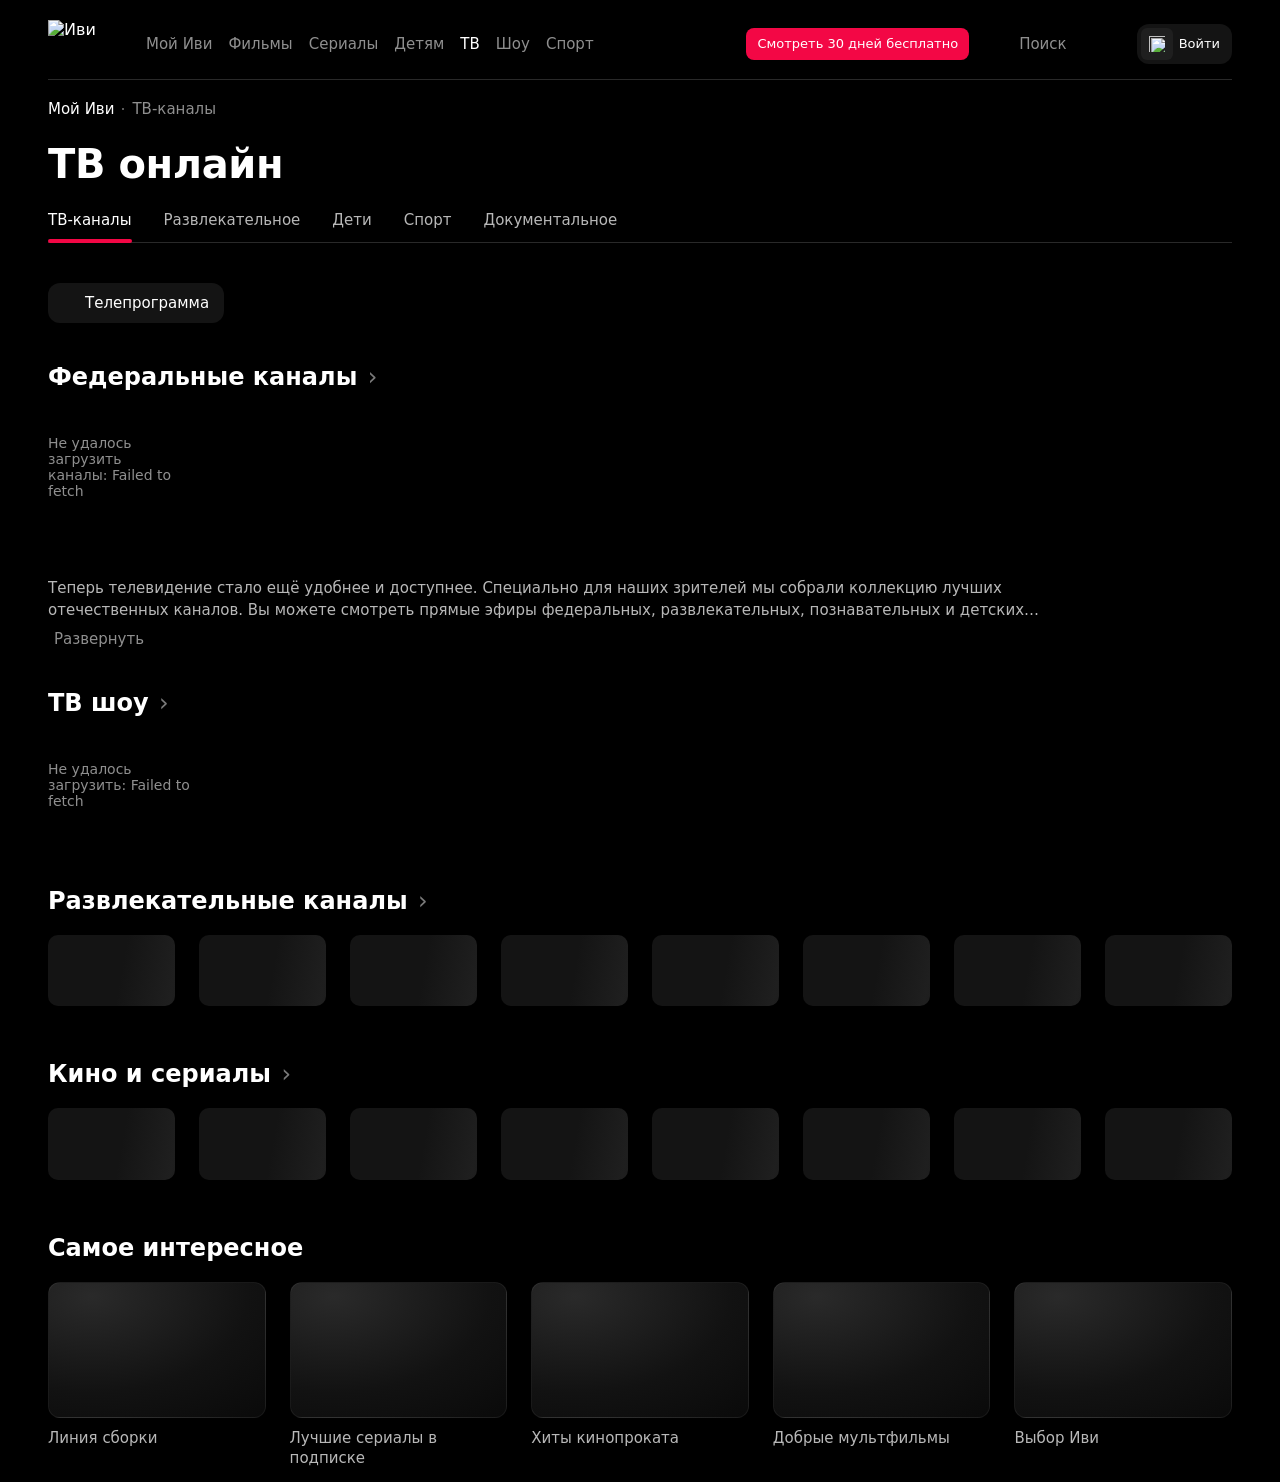
==== commit c77673e6: "Новая главная: правки героя, блоков и мегаблока «Топовые шоу» - Новая главная (main.html/main.js): б" ====
--- a/index.html
+++ b/index.html
@@ -51,8 +51,8 @@
     <section class="intro">
       <h1 class="page-title">ТВ онлайн</h1>
       <div class="section-switch">
-        <a class="sw-item is-active" href="index.html">ТВ онлайн</a>
-        <a class="sw-item" href="program.html">Программа передач</a>
+        <a class="sw-item is-active" href="index.html"><span class="sw-ic"><svg viewBox="0 0 31.98 23.73" width="30" height="23"><path fill="currentColor" d="M7.406 2.371C4.735 4.795 3.203 8.254 3.203 11.863C3.203 15.476 4.735 18.936 7.412 21.359L5.261 23.732C1.920 20.702 0 16.376 0 11.863C0 7.354 1.914 3.031 5.254 0L7.406 2.371ZM26.715 0C30.055 3.030 31.976 7.356 31.976 11.869C31.976 16.378 30.062 20.701 26.722 23.732L24.569 21.362C27.240 18.938 28.772 15.479 28.772 11.869C28.772 8.257 27.241 4.798 24.563 2.374L26.715 0ZM22.127 4.497C24.316 6.330 25.570 9.017 25.570 11.869C25.570 14.721 24.313 17.411 22.118 19.247L20.066 16.789C22.994 14.343 22.993 9.401 20.068 6.952L22.127 4.497ZM11.910 6.944C8.983 9.390 8.982 14.331 11.907 16.780L9.849 19.235C7.660 17.402 6.405 14.716 6.405 11.863C6.405 9.011 7.663 6.321 9.857 4.485L11.910 6.944ZM16.003 8.661C17.773 8.661 19.205 10.093 19.205 11.863C19.205 13.633 17.773 15.066 16.003 15.066C14.232 15.066 12.800 13.634 12.800 11.863C12.800 10.093 14.232 8.661 16.003 8.661Z"/></svg></span>ТВ онлайн</a>
+        <a class="sw-item" href="program.html"><span class="sw-ic"><svg viewBox="0 0 32 28.8" width="30" height="27"><path fill="currentColor" d="M20.800 25.600C21.683 25.600 22.400 26.315 22.400 27.200C22.400 28.085 21.683 28.800 20.800 28.800L11.200 28.800C10.317 28.800 9.600 28.085 9.600 27.200C9.600 26.315 10.317 25.600 11.200 25.600L20.800 25.600ZM16 0C29.173 0 32 1.034 32 12C32 22.966 29.173 24 16 24C2.827 24 0 22.966 0 12C0 1.034 2.827 0 16 0ZM16 3.200C3.200 3.200 3.200 4.034 3.200 12C3.200 19.966 3.200 20.800 16 20.800C28.800 20.800 28.800 19.966 28.800 12C28.800 4.034 28.800 3.200 16 3.200ZM8.464 13.264C9.056 12.672 10.128 12.672 10.736 13.264C11.024 13.566 11.200 13.984 11.200 14.400C11.200 14.816 11.024 15.232 10.736 15.536C10.432 15.824 10.016 16 9.600 16C9.184 16 8.768 15.824 8.464 15.536C8.176 15.232 8 14.816 8 14.400C8 13.984 8.176 13.566 8.464 13.264ZM22.400 12.800C23.283 12.800 24 13.516 24 14.400C24 15.285 23.283 16 22.400 16L14.400 16C13.517 16 12.800 15.285 12.800 14.400C12.800 13.516 13.517 12.800 14.400 12.800L22.400 12.800ZM8.464 8.464C9.056 7.872 10.144 7.872 10.736 8.464C11.024 8.766 11.200 9.166 11.200 9.600C11.200 10.016 11.024 10.432 10.736 10.736C10.432 11.024 10.016 11.200 9.600 11.200C9.184 11.200 8.768 11.024 8.464 10.736C8.176 10.432 8 10.016 8 9.600C8 9.184 8.176 8.766 8.464 8.464ZM22.400 8C23.283 8 24 8.715 24 9.600C24 10.484 23.283 11.200 22.400 11.200L14.400 11.200C13.517 11.200 12.800 10.484 12.800 9.600C12.800 8.715 13.517 8 14.400 8L22.400 8Z"/></svg></span>Программа передач</a>
       </div>
     </section>
     <!-- Табы вынесены из .intro, чтобы sticky работал на всю высоту ленты -->
--- a/styles.css
+++ b/styles.css
@@ -293,10 +293,13 @@
   background: #000;
 }
 .poster img { width: 100%; height: 100%; object-fit: cover; }
+/* Макет XG4: карточка без шапки — постер во всю ширину карточки, вплотную сверху/слева/справа
+   (отрицательные марджины гасят паддинг .card-body; верхние углы скругляет overflow карточки). */
+.card-body > .poster:first-child { margin: -12px -12px 0; border-radius: 0; }
 /* Чип «ещё N минут» до конца текущей передачи — тот же компонент, что в фокусе
    постеров ТВ-онлайн; тут в левом нижнем углу и всегда виден (только v1/v2). */
 .poster-left { display: none; }
-html:is([data-mode="v1"],[data-mode="v2"]) .poster-left:not([hidden]) {
+html:is([data-mode="v1"],[data-mode="v2"],[data-mode="v3"]) .poster-left:not([hidden]) {
   display: block;
   position: absolute; right: 8px; top: 8px;
   padding: 4px 8px; border-radius: 7px;
@@ -306,10 +309,73 @@
   -webkit-backdrop-filter: blur(10px) saturate(140%);
   white-space: nowrap;
 }
+/* Вариант 3 — чип на постере программы (мета-чип .gm-mins) в правом НИЖНЕМ углу */
+html[data-mode="v3"] .poster-left:not([hidden]) {
+  top: auto; bottom: 8px; right: 8px;
+  padding: 3px 8px; border-radius: 999px; background: rgba(0, 0, 0, 0.6); line-height: 1.2;
+  backdrop-filter: none; -webkit-backdrop-filter: none;
+}
+
 /* Текущая передача («сейчас») — белым и медиум (только v1/v2) */
-html:is([data-mode="v1"],[data-mode="v2"]) .sched-row.is-now .sched-title {
+html:is([data-mode="v1"],[data-mode="v2"],[data-mode="v3"]) .sched-row.is-now .sched-title,
+html:is([data-mode="v1"],[data-mode="v2"],[data-mode="v3"]) .sched-row.is-now .sched-time {
   color: #fff; font-weight: 500;
 }
+/* Вариант 3 — уже прошедшие передачи сверху приглушены */
+html[data-mode="v3"] .sched-row.is-past .sched-time,
+html[data-mode="v3"] .sched-row.is-past .sched-title { color: var(--tx-32); }
+/* Брендовый овальный чип «есть на Иви» справа от названия (v3) */
+.sched-ivi {
+  flex-shrink: 0; align-self: center;
+  padding: 2px 8px; border-radius: 100px;
+  background: #F30745; color: #fff;
+  font-size: 11px; line-height: 15px; font-weight: 600; white-space: nowrap;
+}
+/* Вариант 3 — таймлайн эфира прямо на постере снизу: слева прошедшее (малиновым), справа остаток */
+.prog-line { display: none; }
+html[data-mode="v3"] .prog-line:not([hidden]) {
+  display: block; position: absolute; left: 0; right: 0; bottom: 0; height: 2px;
+  background: rgba(255, 255, 255, 0.28); overflow: hidden; z-index: 2;
+}
+.prog-fill { display: block; height: 100%; background: #F30745; }
+
+/* Поповер-превью передачи при наведении (v3) */
+.sched-pop {
+  position: fixed; z-index: 120; width: 320px; display: none; flex-direction: column;
+  background: #1c1c1e; border-radius: 16px; overflow: hidden; box-shadow: 0 20px 50px #000a;
+}
+.sched-pop.is-open { display: flex; animation: schedPopIn 0.42s cubic-bezier(0.24, 1.34, 0.38, 1); }
+/* Появление карточки — «rise + settle» с лёгким пружинным перелётом */
+@keyframes schedPopIn {
+  0%   { opacity: 0; transform: translateY(calc(-50% + 12px)) scale(0.96); }
+  55%  { opacity: 1; }
+  100% { opacity: 1; transform: translateY(-50%) scale(1); }
+}
+/* Затемнение фона вокруг карточки, пока открыт поповер (без блюра);
+   наведённая карточка канала и поповер не затемняются и выделяются. */
+.sched-dim {
+  position: fixed; inset: 0; z-index: 100; display: none;
+  background: rgba(0, 0, 0, 0.55);
+}
+.sched-dim.is-open { display: block; animation: schedDimIn 0.26s ease; }
+@keyframes schedDimIn { from { opacity: 0; } to { opacity: 1; } }
+.card.is-raised { position: relative; z-index: 110; box-shadow: 0 16px 48px rgba(0, 0, 0, 0.6); }
+.sp-cover { width: 100%; aspect-ratio: 16 / 9; object-fit: cover; background: #000; }
+.sp-body { padding: 14px 16px 16px; display: flex; flex-direction: column; gap: 10px; }
+.sp-ttl { font-size: 16px; line-height: 20px; font-weight: 600; color: #fff; }
+.sp-desc {
+  font-size: 13px; line-height: 18px; font-weight: 500; color: var(--tx-72);
+  display: -webkit-box; -webkit-line-clamp: 3; -webkit-box-orient: vertical; overflow: hidden;
+}
+.sp-dur { font-size: 12px; line-height: 16px; font-weight: 500; color: var(--tx-56); }
+.sp-btn {
+  display: inline-flex; align-items: center; justify-content: center; height: 44px;
+  border-radius: 12px; background: #F30745; color: #fff; font-size: 15px; font-weight: 600;
+}
+.sp-btn:hover { background: #ff1f58; }
+/* Серая кнопка «О программе» — для контента без Иви */
+.sp-btn-gray { background: rgba(255, 255, 255, 0.1); color: #fff; border: none; cursor: pointer; }
+.sp-btn-gray:hover { background: rgba(255, 255, 255, 0.16); }
 
 .sched {
   margin-top: 8px;
@@ -318,18 +384,18 @@
 .sched-row {
   display: flex;
   flex-wrap: nowrap;
-  gap: 16px;
-  padding: 4px;
+  gap: 8px;
+  padding: 5px 4px;
   border-radius: 4px;
-  font-size: 13px;
-  line-height: 16px;
+  font-size: 15px;
+  line-height: 20px;
   transition: background .12s ease;
 }
 .sched-row:hover { background: #ffffff0a; }
 /* На главной конкретные передачи не выделяются — все строки одинаковые */
 .sched-time {
   flex-shrink: 0;
-  width: 42px; /* фиксированная ширина + табличные цифры — названия выравниваются слева */
+  width: 48px; /* фиксированная ширина + табличные цифры — названия выравниваются слева */
   font-weight: 500;
   color: var(--tx-56);
   font-variant-numeric: tabular-nums;
@@ -344,30 +410,25 @@
   text-overflow: ellipsis;
 }
 
-/* Кнопка «Вся телепрограмма» на карточке — плоская строка (как в исходном макете) */
+/* Кнопка «Вся телепрограмма» — серый овал, аккуратно вписан снизу в карточку */
 .card-foot {
   position: relative;
-  padding: 0;
-}
-.card-foot::before {
-  content: "";
-  position: absolute;
-  top: 0; left: 12px; right: 12px;
-  height: 1px;
-  background: var(--line-8);
+  padding: 4px 16px 16px;
 }
 .allprog {
   display: flex;
   align-items: center;
   justify-content: center;
   width: 100%;
-  height: 40px;
-  color: var(--tx-32);
+  height: 36px;
+  border-radius: 16px;
+  background: rgba(255, 255, 255, 0.08);
+  color: var(--tx-72);
   font-size: 13px;
-  font-weight: 500;
-  transition: color .15s ease;
-}
-.allprog:hover { color: #fff; }
+  font-weight: 600;
+  transition: background .15s ease, color .15s ease;
+}
+.allprog:hover { background: rgba(255, 255, 255, 0.14); color: #fff; }
 
 /* ---------- Горизонтальные ряды ---------- */
 .rail {
@@ -376,7 +437,9 @@
   grid-auto-columns: calc((100% - 7 * 24px) / 8);
   gap: 24px;
   overflow-x: auto;
-  padding-bottom: 8px;
+  /* паддинги + отрицательные марджины дают место увеличению при наведении (не обрезается) */
+  padding: 10px 12px 14px;
+  margin: -10px -12px 0;
   scrollbar-width: none;
 }
 .rail::-webkit-scrollbar { display: none; }
@@ -499,30 +562,30 @@
    ВАРИАНТ 1 (data-mode="v1") — отличия от As is
    ====================================================================== */
 /* без хлебных крошек */
-html:is([data-mode="v1"],[data-mode="v2"]) .crumbs,
-html:is([data-mode="v1"],[data-mode="v2"]) .crumbs-top { display: none; }
+html:is([data-mode="v1"],[data-mode="v2"],[data-mode="v3"]) .crumbs,
+html:is([data-mode="v1"],[data-mode="v2"],[data-mode="v3"]) .crumbs-top { display: none; }
 
 /* без заголовка категории над сеткой (он дублирует выбранный таб) */
-html:is([data-mode="v1"],[data-mode="v2"]) .section-head:has(#gridTitle) { display: none; }
+html:is([data-mode="v1"],[data-mode="v2"],[data-mode="v3"]) .section-head:has(#gridTitle) { display: none; }
 
 /* категорийные табы — пилюли (как табы дней, но чуть меньше) */
-html:is([data-mode="v1"],[data-mode="v2"]) .tabs,
-html:is([data-mode="v1"],[data-mode="v2"]) .ptabs {
+html:is([data-mode="v1"],[data-mode="v2"],[data-mode="v3"]) .tabs,
+html:is([data-mode="v1"],[data-mode="v2"],[data-mode="v3"]) .ptabs {
   gap: 8px;
   border-bottom: none;
   padding-bottom: 0;
 }
 /* Табы скроллятся по горизонтали, если не влезают (без видимого ползунка).
    Выпадающий список дат не обрезается — у него position: fixed. */
-html:is([data-mode="v1"],[data-mode="v2"]) .tabs,
-html:is([data-mode="v1"],[data-mode="v2"]) .ptabs {
+html:is([data-mode="v1"],[data-mode="v2"],[data-mode="v3"]) .tabs,
+html:is([data-mode="v1"],[data-mode="v2"],[data-mode="v3"]) .ptabs {
   overflow-x: auto;
   scrollbar-width: none; /* Firefox */
 }
-html:is([data-mode="v1"],[data-mode="v2"]) .tabs::-webkit-scrollbar,
-html:is([data-mode="v1"],[data-mode="v2"]) .ptabs::-webkit-scrollbar { display: none; }
-html:is([data-mode="v1"],[data-mode="v2"]) .tab,
-html:is([data-mode="v1"],[data-mode="v2"]) .ptab {
+html:is([data-mode="v1"],[data-mode="v2"],[data-mode="v3"]) .tabs::-webkit-scrollbar,
+html:is([data-mode="v1"],[data-mode="v2"],[data-mode="v3"]) .ptabs::-webkit-scrollbar { display: none; }
+html:is([data-mode="v1"],[data-mode="v2"],[data-mode="v3"]) .tab,
+html:is([data-mode="v1"],[data-mode="v2"],[data-mode="v3"]) .ptab {
   flex: 0 0 auto;
   height: 34px;
   padding: 0 14px;
@@ -538,47 +601,143 @@
   white-space: nowrap;
   transition: color .15s ease, background .15s ease;
 }
-html:is([data-mode="v1"],[data-mode="v2"]) .tab::after,
-html:is([data-mode="v1"],[data-mode="v2"]) .ptab::after { display: none; }
-html:is([data-mode="v1"],[data-mode="v2"]) .tab:hover,
-html:is([data-mode="v1"],[data-mode="v2"]) .ptab:hover { color: #fff; background: rgba(255, 255, 255, 0.2); }
-html:is([data-mode="v1"],[data-mode="v2"]) .tab.is-active,
-html:is([data-mode="v1"],[data-mode="v2"]) .ptab.is-active { color: #fff; background: rgba(255, 255, 255, 0.32); }
+html:is([data-mode="v1"],[data-mode="v2"],[data-mode="v3"]) .tab::after,
+html:is([data-mode="v1"],[data-mode="v2"],[data-mode="v3"]) .ptab::after { display: none; }
+html:is([data-mode="v1"],[data-mode="v2"],[data-mode="v3"]) .tab:hover,
+html:is([data-mode="v1"],[data-mode="v2"],[data-mode="v3"]) .ptab:hover { color: #fff; background: rgba(255, 255, 255, 0.2); }
+html:is([data-mode="v1"],[data-mode="v2"],[data-mode="v3"]) .tab.is-active,
+html:is([data-mode="v1"],[data-mode="v2"],[data-mode="v3"]) .ptab.is-active { color: #fff; background: rgba(255, 255, 255, 0.32); }
+
+/* Вариант 3 — крупные «стеклянные» табы с мини-кластером обложек (макет L58) */
+html[data-mode="v3"] .tabs { gap: 8px; align-items: center; }
+html[data-mode="v3"] .tab {
+  height: 46px; padding: 0 8px 0 16px; border-radius: 16px;
+  font-size: 15px; line-height: 19px; font-weight: 500; letter-spacing: -.01em;
+  color: var(--tx-56); /* невыбранный — текст с прозрачностью */
+  /* невыбранный таб — темнее */
+  background: linear-gradient(135deg, #ffffff1f 0%, #ffffff0d 32%, #ffffff0d 68%, #ffffff1f 100%);
+  backdrop-filter: blur(14px); -webkit-backdrop-filter: blur(14px);
+  overflow: clip;
+}
+html[data-mode="v3"] .tab:hover { color: #fff; background: linear-gradient(135deg, #ffffff38 0%, #ffffff1a 32%, #ffffff1a 68%, #ffffff38 100%); }
+html[data-mode="v3"] .tab.is-active {
+  /* выбранный — текст 100% белый, фон светлее (ширина не меняется) */
+  color: #fff;
+  background: linear-gradient(135deg, #ffffff5c 0%, #ffffff33 32%, #ffffff33 68%, #ffffff5c 100%);
+}
+/* Мини-кластер обложек: по центру таба по вертикали, 6px от правого края */
+html[data-mode="v3"] .tab-thumbs {
+  position: relative; width: 62px; height: 30px; margin-left: 8px; flex-shrink: 0;
+}
+html[data-mode="v3"] .tt-back,
+html[data-mode="v3"] .tt-front {
+  position: absolute; top: 50%; transform: translateY(-50%); object-fit: cover; display: block;
+}
+html[data-mode="v3"] .tt-back { width: 46px; height: 26px; right: 14px; border-radius: 5px; filter: brightness(.82); }
+html[data-mode="v3"] .tt-front { width: 52px; height: 30px; right: 0; border-radius: 8px; }
+html[data-mode="v3"] .tt-stub { background: #141414; /* постоянная заливка, без бликов */ }
+/* Дата-таб (первый) в v3 — тех же размеров, что и табы категорий */
+html[data-mode="v3"] .tab-date-btn {
+  height: 46px; padding: 0 16px; border-radius: 16px; /* как у остальных табов, дефолтный вид */
+  font-size: 15px; line-height: 19px; font-weight: 500; color: #fff;
+  background: linear-gradient(135deg, #ffffff1f 0%, #ffffff0d 32%, #ffffff0d 68%, #ffffff1f 100%);
+  backdrop-filter: blur(14px); -webkit-backdrop-filter: blur(14px);
+}
+html[data-mode="v3"] .tab-date:hover .tab-date-btn,
+html[data-mode="v3"] .tab-date:focus-within .tab-date-btn {
+  background: linear-gradient(135deg, #ffffff30 0%, #ffffff17 32%, #ffffff17 68%, #ffffff30 100%);
+}
+
+/* Вариант 4 — «живые» эмодзи-табы (макет WBH): стеклянная пилюля + текст + 3D-эмодзи */
+html[data-variant="v4"] .tabs { gap: 8px; align-items: center; border-bottom: none; }
+html[data-variant="v4"] .tab {
+  display: inline-flex; align-items: center; gap: 10px;
+  height: 48px; padding: 0 14px 0 20px; border-radius: 999px;
+  font-size: 16px; line-height: 20px; font-weight: 500; letter-spacing: -0.01em;
+  color: #fff;
+  background: linear-gradient(167deg, #ffffff38 -32%, #ffffff1a 20%, #ffffff1a 80%, #ffffff38 132%);
+  backdrop-filter: blur(7px); -webkit-backdrop-filter: blur(7px);
+  overflow: visible;
+}
+html[data-variant="v4"] .tab:hover {
+  background: linear-gradient(167deg, #ffffff52 -32%, #ffffff2b 20%, #ffffff2b 80%, #ffffff52 132%);
+}
+html[data-variant="v4"] .tab.is-active {
+  background: linear-gradient(167deg, #ffffff66 -32%, #ffffff3d 20%, #ffffff3d 80%, #ffffff66 132%);
+}
+html[data-variant="v4"] .tab.is-active::after { display: none; } /* без подчёркивания — вид пилюли */
+html[data-variant="v4"] .tab-emoji { display: inline-flex; align-items: center; justify-content: center; width: 28px; height: 28px; flex-shrink: 0; }
+html[data-variant="v4"] .tab-emoji img { width: 28px; height: 28px; object-fit: contain; display: block; }
+/* Таб выбора дня — в том же стиле стеклянной пилюли */
+html[data-variant="v4"] .tab-date-btn {
+  height: 48px; padding: 0 20px; border-radius: 999px;
+  background: linear-gradient(167deg, #ffffff38 -32%, #ffffff1a 20%, #ffffff1a 80%, #ffffff38 132%);
+  backdrop-filter: blur(7px); -webkit-backdrop-filter: blur(7px);
+}
+/* Градиент-растворение по краям, когда табы можно скроллить (оверлеи на .tabs-bar,
+   не маска на #tabs — иначе обрезался бы выпадающий список дат) */
+.tabs-fade { position: absolute; top: 0; bottom: 0; width: 36px; z-index: 3; pointer-events: none; opacity: 0; transition: opacity .15s ease; }
+.tabs-fade.l { left: 0; background: linear-gradient(90deg, var(--bg, #000) 20%, transparent); }
+.tabs-fade.r { right: 0; background: linear-gradient(270deg, var(--bg, #000) 20%, transparent); }
+.tabs-fade.is-on { opacity: 1; }
+
+/* === Вариант 2: тот же макет, что Вариант 3, но простые табы + иконки секций (макет TPX) === */
+html[data-variant="v2"] .tabs { gap: 8px; align-items: center; }
+html[data-variant="v2"] .tab {
+  height: 34px; padding: 0 14px; border-radius: 10px;
+  font-size: 14px; line-height: 18px; font-weight: 500; letter-spacing: 0; color: var(--tx-72);
+  background: rgba(255, 255, 255, 0.12); backdrop-filter: none; -webkit-backdrop-filter: none;
+}
+html[data-variant="v2"] .tab:hover { color: #fff; background: rgba(255, 255, 255, 0.2); }
+html[data-variant="v2"] .tab.is-active { color: #fff; background: rgba(255, 255, 255, 0.32); }
+html[data-variant="v2"] .tab-thumbs { display: none; }
+html[data-variant="v2"] .tab-date-btn {
+  height: 34px; padding: 0 12px; border-radius: 10px; font-size: 14px;
+  background: rgba(255, 255, 255, 0.12); backdrop-filter: none; -webkit-backdrop-filter: none;
+}
+html[data-variant="v2"] .tab-date:hover .tab-date-btn,
+html[data-variant="v2"] .tab-date:focus-within .tab-date-btn { background: rgba(255, 255, 255, 0.2); }
 
 /* ---- Переключатель секций в шапке: «ТВ онлайн · Программа передач» (v1/v2) ---- */
 .section-switch { display: none; }
-html:is([data-mode="v1"],[data-mode="v2"]) .page-title { display: none; }
-html:is([data-mode="v1"],[data-mode="v2"]) .section-switch {
-  display: flex; align-items: baseline; gap: 18px;
-}
+html:is([data-mode="v1"],[data-mode="v2"],[data-mode="v3"]) .page-title { display: none; }
+html:is([data-mode="v1"],[data-mode="v2"],[data-mode="v3"]) .section-switch {
+  display: flex; align-items: center; gap: 36px;
+}
+/* По макету XQL: иконка 32px + текст 36/44 medium; активный — белый, неактивный — 0.3 */
 .sw-item {
-  font-size: 38px; line-height: 44px; font-weight: 800; letter-spacing: -.015em;
-  color: #ffffff3d; transition: color .15s ease; /* неактивный — тусклее (~24%) */
-}
-.sw-item:hover { color: var(--tx-56); }
-.sw-item.is-active { color: #fff; }
+  display: inline-flex; align-items: center; gap: 8px;
+  font-size: 36px; line-height: 44px; font-weight: 500; letter-spacing: -0.016em;
+  color: #fff; opacity: 0.3; transition: opacity .15s ease;
+}
+.sw-item:hover { opacity: 0.6; }
+.sw-item.is-active { opacity: 1; }
+.sw-ic { display: inline-flex; align-items: center; justify-content: center; width: 32px; height: 32px; flex-shrink: 0; }
+.sw-ic svg { width: 30px; height: auto; display: block; }
 
 /* Блоки каналов/передач: отступы между карточками 8px, скругления 16px */
-html:is([data-mode="v1"],[data-mode="v2"]) .grid { gap: 8px; }
-html:is([data-mode="v1"],[data-mode="v2"]) .card { border-radius: 16px; }
+html:is([data-mode="v1"],[data-mode="v2"],[data-mode="v3"]) .grid { gap: 8px; }
+html:is([data-mode="v1"],[data-mode="v2"],[data-mode="v3"]) .card { border-radius: 16px; }
 /* Больше воздуха от шапки до переключателя секций */
-html:is([data-mode="v1"],[data-mode="v2"]) .intro { margin-top: 30px; }
+html:is([data-mode="v1"],[data-mode="v2"],[data-mode="v3"]) .intro { margin-top: 30px; }
+/* Воздух между заголовками «ТВ онлайн / Программа передач» и табами */
+html:is([data-mode="v1"],[data-mode="v2"],[data-mode="v3"]) .tabs { margin-top: 28px; }
 /* Расстояние от табов до первого контента — такое же, как верхние отступы шапки */
-html:is([data-mode="v1"],[data-mode="v2"]) #v1Body > :first-child { margin-top: 32px; }
-html:is([data-mode="v1"],[data-mode="v2"]) .page:not(.home) .section:has(#channelGrid) { margin-top: 12px; }
+html:is([data-mode="v1"],[data-mode="v2"],[data-mode="v3"]) #v1Body > :first-child { margin-top: 32px; }
+html:is([data-mode="v1"],[data-mode="v2"],[data-mode="v3"]) .page:not(.home) .section:has(#channelGrid) { margin-top: 12px; }
 /* ТВ онлайн — чуть меньше расстояние между блоками ленты */
-html:is([data-mode="v1"],[data-mode="v2"]) #v1Body > .gal { margin-top: 32px; }
-html:is([data-mode="v1"],[data-mode="v2"]) #v1Body > .live-block,
-html:is([data-mode="v1"],[data-mode="v2"]) #v1Body > .topshows { margin-top: 40px; }
-html:is([data-mode="v1"],[data-mode="v2"]) #v1Body > :first-child { margin-top: 32px; }
+html:is([data-mode="v1"],[data-mode="v2"],[data-mode="v3"]) #v1Body > .gal { margin-top: 32px; }
+html:is([data-mode="v1"],[data-mode="v2"],[data-mode="v3"]) #v1Body > .live-block,
+html:is([data-mode="v1"],[data-mode="v2"],[data-mode="v3"]) #v1Body > .topshows { margin-top: 40px; }
+html:is([data-mode="v1"],[data-mode="v2"],[data-mode="v3"]) #v1Body > :first-child { margin-top: 32px; }
 
 /* Кнопка «Телепрограмма» (каталог) и панель дня (телепрограмма) убраны в v1/v2 —
    навигация через переключатель секций, дата — в дропдауне первого таба */
-html:is([data-mode="v1"],[data-mode="v2"]) .toolbar { display: none; }
+html:is([data-mode="v1"],[data-mode="v2"],[data-mode="v3"]) .toolbar { display: none; }
 
 /* ---- Первый таб-дропдаун даты «Сегодня» (иконка слева + текст + каретка) ---- */
 .tab-date { position: relative; display: none; }
-html:is([data-mode="v1"],[data-mode="v2"]) .tab-date { display: inline-flex; flex: 0 0 auto; outline: none; }
+html:is([data-mode="v1"],[data-mode="v2"],[data-mode="v3"]) .tab-date { display: inline-flex; flex: 0 0 auto; outline: none; }
 .tab-date-btn {
   display: inline-flex; align-items: center; gap: 8px;
   height: 34px; padding: 0 12px; border-radius: 10px;
@@ -614,13 +773,13 @@
    Фон-полосу несёт обёртка .tabs-bar (у #tabs overflow-x:auto, который обрезал бы
    её), поэтому градиент не обрезается по бокам и доходит до краёв экрана. */
 .tabs-bar { position: relative; }
-html[data-mode="v2"] .tabs-bar {
+html:is([data-mode="v2"],[data-mode="v3"]) .tabs-bar {
   position: sticky; top: 0; z-index: 60;
   padding: 4px 0 16px;
 }
 /* фон-полоса на всю ширину экрана: плотная под табами, затем ПЛАВНО и высоко
    растворяется (заходит ниже полосы, чтобы переход был мягким, не резким) */
-html[data-mode="v2"] .tabs-bar::before {
+html:is([data-mode="v2"],[data-mode="v3"]) .tabs-bar::before {
   content: ""; position: absolute; top: 0; bottom: -64px; left: 50%;
   width: 100vw; transform: translateX(-50%);
   background: linear-gradient(180deg, var(--bg) 0, var(--bg) 40%, transparent 100%);
@@ -628,23 +787,23 @@
   opacity: 0; transition: opacity .2s ease;
 }
 /* показываем градиент только когда табы залипли у верха экрана */
-html[data-mode="v2"] .tabs-bar.is-stuck::before { opacity: 1; }
+html:is([data-mode="v2"],[data-mode="v3"]) .tabs-bar.is-stuck::before { opacity: 1; }
 /* Вариант 2 — иконка-таб «Телепрограмма» первой в ряду табов */
 .tab-tv { display: none; }
-html[data-mode="v2"] .tab-tv {
+html:is([data-mode="v2"],[data-mode="v3"]) .tab-tv {
   display: inline-flex; align-items: center; justify-content: center;
   flex: 0 0 auto; height: 34px; width: 42px; border-radius: 10px;
   color: var(--tx-72); background: rgba(255, 255, 255, 0.12);
   transition: color .15s ease, background .15s ease;
 }
-html[data-mode="v2"] .tab-tv:hover { color: #fff; background: rgba(255, 255, 255, 0.2); }
-html[data-mode="v2"] .tab-tv.is-active { color: #fff; background: rgba(255, 255, 255, 0.32); }
+html:is([data-mode="v2"],[data-mode="v3"]) .tab-tv:hover { color: #fff; background: rgba(255, 255, 255, 0.2); }
+html:is([data-mode="v2"],[data-mode="v3"]) .tab-tv.is-active { color: #fff; background: rgba(255, 255, 255, 0.32); }
 
 
 /* Вариант 2 — без стрелки «вглубь подборки» в заголовках (переходов нет) */
-html[data-mode="v2"] .gal-head .chev { display: none; }
+html:is([data-mode="v2"],[data-mode="v3"]) .gal-head .chev { display: none; }
 /* Вариант 2 — увеличенный отступ снизу (в 2 раза) после всей ленты */
-html[data-mode="v2"] #v1Body { padding-bottom: 88px; }
+html:is([data-mode="v2"],[data-mode="v3"]) #v1Body { padding-bottom: 88px; }
 
 /* Переключатель каналов (чипсы) */
 .chips {
@@ -886,13 +1045,14 @@
   overflow: hidden;
   background: #141414;
   display: block;
+  transition: transform .25s ease;
 }
 .poster-img img {
   width: 100%; height: 100%;
   object-fit: cover;
-  transition: transform .25s ease;
-}
-.poster-card:hover .poster-img img { transform: scale(1.04); }
+}
+/* Увеличиваем всю рамку постера целиком, а не картинку внутри */
+.poster-card:hover .poster-img { transform: scale(1.04); }
 .poster-name {
   font-size: 15px;
   line-height: 18px;
@@ -907,6 +1067,34 @@
 }
 @keyframes shimmer { from { background-position: 200% 0; } to { background-position: -200% 0; } }
 .reco-error { color: var(--tx-56); font-size: 14px; padding: 12px 0; }
+
+/* Двойная галерея 1-в-1 с галереей шоу на ТВ-онлайн: 2 этажа 16:9, без подписей.
+   Вертикальные/боковые паддинги + отрицательные марджины дают место увеличению. */
+.rail-hgal {
+  display: grid;
+  grid-template-rows: repeat(2, 1fr);
+  grid-auto-flow: column;
+  grid-auto-columns: calc((100% - 4 * 8px) / 5);
+  gap: 8px;
+  overflow-x: auto;
+  scrollbar-width: none;
+  padding: 10px 12px 14px;
+  margin: -10px -12px 0;
+}
+.rail-hgal::-webkit-scrollbar { display: none; }
+.hp-card { position: relative; display: block; }
+.hp-img {
+  aspect-ratio: 16 / 9; border-radius: 16px; overflow: hidden; background: #141414; display: block;
+  transition: transform .2s ease;
+}
+.hp-img img { width: 100%; height: 100%; object-fit: cover; }
+.hp-card:hover { z-index: 30; }
+.hp-card:hover .hp-img { transform: scale(1.09); } /* рамка увеличивается целиком, не обрезается */
+.hp-card.is-loading .hp-img {
+  background: linear-gradient(100deg, #141414 30%, #1f1f1f 50%, #141414 70%);
+  background-size: 200% 100%;
+  animation: shimmer 1.2s infinite;
+}
 
 /* Футер */
 .pfooter {
@@ -1017,7 +1205,8 @@
   transition: background .15s ease, color .15s ease;
 }
 .seg:hover { color: #fff; }
-.device-seg.is-active { background: #fff; color: #111; }
+.device-seg.is-active,
+.nav-seg.is-active { background: #fff; color: #111; }
 .mode-tab.is-active { background: var(--accent); color: #fff; }
 .mode-tab.is-disabled,
 .device-seg.is-disabled { opacity: .35; pointer-events: none; cursor: default; }
@@ -1112,28 +1301,37 @@
 .sched-page { position: relative; padding-top: 40px; padding-bottom: 96px; }
 .sched-col { max-width: 1216px; margin: 0 auto; }
 .sched-close {
-  position: absolute;
-  top: 40px; right: 48px;
-  width: 44px; height: 44px;
-  border-radius: 50%;
+  position: fixed;
+  top: 28px; right: 40px;
+  width: 44px; height: 44px; z-index: 20;
   display: inline-flex; align-items: center; justify-content: center;
   color: var(--tx-56);
-  transition: color .15s ease, background .15s ease;
-}
-.sched-close:hover { color: #fff; background: rgba(255, 255, 255, 0.08); }
+  transition: color .15s ease;
+}
+.sched-close:hover { color: #fff; }
+/* Шапка: маленький постер канала + название */
+.sched-head {
+  display: flex; align-items: center; gap: 12px;
+  margin: 0 0 16px; padding-right: 64px; /* чтобы не уходило под крестик */
+}
+.sched-ch-logo {
+  flex-shrink: 0; width: 56px; height: 32px; border-radius: 8px;
+  object-fit: cover; background: #1c1c1e;
+}
 .schedule-title {
-  margin: 0 0 20px;
-  font-size: 40px;
-  line-height: 44px;
+  margin: 0;
+  font-size: 22px;
+  line-height: 26px;
   font-weight: 700;
   letter-spacing: -0.01em;
 }
-/* Залипающая шапка экрана телепрограммы: название канала + табы дней */
+/* Залипающая шапка экрана телепрограммы: название канала + табы дней.
+   Градиент проходит через всю шторку: сверху плотный фон, снизу — в прозрачность. */
 .sched-sticky {
   position: sticky;
   top: 0;
   z-index: 5;
-  background: var(--bg);
+  background: linear-gradient(180deg, var(--bg) 0%, var(--bg) calc(100% - 44px), transparent 100%);
   padding-top: 24px;
   margin-top: -24px;
 }
@@ -1145,20 +1343,21 @@
   margin-bottom: 8px;
 }
 .day-tab {
-  height: 40px;
-  padding: 0 16px;
-  border-radius: 12px;
+  height: 34px;
+  padding: 0 14px;
+  border-radius: 10px;
   display: inline-flex;
   align-items: center;
-  font-size: 15px;
+  font-size: 14px;
   font-weight: 500;
-  line-height: 20px;
-  color: #ffffffe0;
+  line-height: 18px;
+  color: var(--tx-56); /* невыбранный — текст с прозрачностью */
   background: rgba(255, 255, 255, 0.12);
   transition: background .15s ease, color .15s ease;
 }
-.day-tab:hover { background: rgba(255, 255, 255, 0.2); }
+.day-tab:hover { color: #fff; background: rgba(255, 255, 255, 0.2); }
 .day-tab.is-active { background: rgba(255, 255, 255, 0.32); color: #fff; }
+.now-air { margin-top: 48px; }
 
 .full-epg { max-width: 620px; }
 .fe-row {
@@ -1194,6 +1393,94 @@
   border-radius: 1px;
   background: linear-gradient(90deg, var(--accent) 55%, #ffffff29 55%);
 }
+
+/* --- Экран «Вся телепрограмма» по макету UCL: время + постер + мета + «Смотреть на Иви» --- */
+.tz-filters { gap: 10px; }
+.tz-list { max-width: none; display: flex; flex-direction: column; gap: 24px; }
+.fe-card { display: flex; align-items: flex-start; gap: 24px; }
+.fe-timecol { flex-shrink: 0; width: 96px; min-width: 96px; display: flex; flex-direction: column; gap: 6px; padding-top: 2px; }
+.fe-card .fe-time {
+  padding: 0; font-size: 22px; line-height: 26px; font-weight: 700; color: #fff; /* время эфира — всегда белое */
+  font-variant-numeric: tabular-nums;
+}
+.fe-onair { display: inline-flex; align-items: center; gap: 5px; font-size: 13px; font-weight: 600; color: #F10745; }
+.fe-onair .oa-ic { flex-shrink: 0; }
+/* Уже прошедшие передачи (выше текущей) — приглушены целиком (постер + время + мета) */
+.fe-card.is-past { opacity: 0.45; }
+.fe-poster {
+  position: relative; flex-shrink: 0; width: 210px; aspect-ratio: 16 / 9;
+  border-radius: 14px; overflow: hidden; background: #1c1c1e;
+}
+.fe-poster img { width: 100%; height: 100%; object-fit: cover; }
+.fe-progline { position: absolute; left: 0; right: 0; bottom: 0; height: 3px; background: rgba(255, 255, 255, 0.28); }
+.fe-progfill { display: block; height: 100%; background: #F30745; }
+.fe-mins {
+  position: absolute; right: 8px; bottom: 8px; padding: 3px 8px; border-radius: 999px;
+  background: rgba(0, 0, 0, 0.6); color: #fff; font-size: 11px; font-weight: 600; white-space: nowrap;
+}
+.fe-info { flex: 1 1 auto; min-width: 0; padding-top: 2px; }
+.fe-ttl { font-size: 22px; line-height: 26px; font-weight: 600; color: #fff; }
+.fe-genre { margin-top: 4px; font-size: 13px; font-weight: 600; color: var(--tx-56); }
+.fe-genre.is-blue { color: #3B82F6; }
+.fe-desc {
+  margin-top: 8px; color: var(--tx-56); font-size: 15px; line-height: 20px; max-width: 680px;
+  display: -webkit-box; -webkit-line-clamp: 3; -webkit-box-orient: vertical; overflow: hidden;
+}
+.fe-watch {
+  display: inline-flex; align-items: center; justify-content: center;
+  flex-shrink: 0; align-self: center; margin-left: auto;
+  height: 40px; padding: 0 22px; border-radius: 99px;
+  background: #F30745; color: #fff; font-size: 14px; font-weight: 600; white-space: nowrap;
+}
+.fe-watch:hover { background: #ff1f58; }
+.tz-about-title { font-size: 24px; font-weight: 700; margin: 0 0 12px; }
+
+/* Блок «Все выпуски шоу» (макет V8K, шоу «Мама в 16») */
+/* Блок выровнен по левому краю постеров (ширина таймкода 96px + gap 24px).
+   Отрицательный верхний отступ компенсирует gap списка (24px) → 16px до обложки шоу. */
+.fe-series { margin: -8px 0 32px 120px; }
+.fe-series-wrap { position: relative; }
+.fe-series-title { margin: 0 0 12px; font-size: 18px; line-height: 22px; font-weight: 700; color: #fff; }
+.fe-series-row { position: relative; display: flex; gap: 8px; overflow-x: auto; scrollbar-width: none; padding-block: 10px; margin-block: -10px; }
+.fe-series-row::-webkit-scrollbar { display: none; }
+/* Стрелки прокрутки серий влево/вправо — без подложки, только иконка */
+.fe-ser-arrow {
+  position: absolute; top: 59px; transform: translateY(-50%); z-index: 3;
+  width: 22px; height: 30px;
+  display: inline-flex; align-items: center; justify-content: center;
+  color: #fff; cursor: pointer;
+  filter: drop-shadow(0 2px 6px rgba(0, 0, 0, 0.7));
+  transition: opacity .15s ease;
+}
+.fe-ser-arrow svg { width: 7px; height: auto; }
+.fe-ser-left { left: -6px; }
+.fe-ser-left svg { transform: rotate(180deg); }
+.fe-ser-right { right: -6px; }
+.fe-ser-arrow.is-hidden { opacity: 0; pointer-events: none; }
+/* Градиенты-затемнения по краям ленты серий (видны, когда есть куда скроллить) */
+.fe-ser-fade {
+  position: absolute; top: 0; bottom: 0; width: 56px; z-index: 2;
+  pointer-events: none; opacity: 0; transition: opacity .15s ease;
+}
+.fe-ser-fade.l { left: 0; background: linear-gradient(90deg, var(--bg) 12%, transparent); }
+.fe-ser-fade.r { right: 0; background: linear-gradient(270deg, var(--bg) 12%, transparent); }
+.fe-ser-fade.is-on { opacity: 1; }
+.ep-card { flex: 0 0 210px; min-width: 210px; }
+.ep-poster { position: relative; aspect-ratio: 210 / 118; border-radius: 16px; overflow: hidden; background: #141414; transition: transform .18s ease; }
+.ep-poster img { width: 100%; height: 100%; object-fit: cover; }
+.ep-card:hover .ep-poster { transform: scale(1.04); }
+.ep-date {
+  position: absolute; right: 8px; bottom: 6px; padding: 2px 6px; border-radius: 18px;
+  background: rgba(0, 0, 0, 0.48); color: #fff; font-size: 10px; line-height: 12px; font-weight: 700; white-space: nowrap;
+}
+.ep-ttl { display: flex; align-items: center; gap: 4px; margin-top: 8px; }
+.ep-num {
+  font-size: 15px; line-height: 20px; font-weight: 500; color: rgba(255, 255, 255, 0.88);
+  white-space: nowrap; overflow: hidden; text-overflow: ellipsis;
+}
+.ep-lock { flex-shrink: 0; color: rgba(255, 255, 255, 0.48); }
+.ep-sub { margin-top: 2px; font-size: 13px; line-height: 16px; color: var(--tx-56); }
+.ep-new { color: #00BF4C; font-weight: 500; }
 
 .sched-about { max-width: 980px; margin-top: 52px; }
 .sched-about-text {
@@ -1391,13 +1678,13 @@
   border-radius: 10px;
   overflow: hidden;
   background: #141414;
+  transition: transform .25s ease;
 }
 .ch-cover img {
   width: 100%; height: 100%;
   object-fit: cover;
-  transition: transform .25s ease;
-}
-.ch-card:hover .ch-cover img { transform: scale(1.04); }
+}
+.ch-card:hover .ch-cover { transform: scale(1.04); }
 .ch-name {
   margin-top: 8px;
   font-size: 15px; line-height: 19px; color: #fff;
@@ -1430,6 +1717,25 @@
 html[data-device="mobile"] .page.home .ch-name { font-size: 14px; }
 html[data-device="mobile"] .page.home .seo-block { padding: 0 16px; }
 
+/* === Мобайл «ТВ онлайн» по макету AQ0: карточки каналов (asis) + подчёркнутые табы === */
+html[data-device="mobile"] .page.home #v1Body { display: none; }
+html[data-device="mobile"] .page.home #asisBody { display: block; }
+html[data-device="mobile"] .page.home .page-title { display: block; }
+html[data-device="mobile"] .page.home .section-switch { display: none; }
+html[data-device="mobile"] .page.home .btn-tomorrow {
+  display: inline-flex; align-items: center; gap: 8px;
+  background: none; border: none; padding: 0; color: #fff; font-size: 15px; font-weight: 600; cursor: pointer;
+}
+html[data-device="mobile"] .page.home .btn-tomorrow .ic { width: 22px; height: 22px; }
+html[data-device="mobile"] .page.home .tabs { gap: 20px; border-bottom: 1px solid #ffffff14; padding: 0 16px; }
+html[data-device="mobile"] .page.home .tab {
+  flex: 0 0 auto; height: auto; padding: 0 0 10px; border-radius: 0; background: none;
+  color: var(--tx-56); font-size: 15px; font-weight: 600; letter-spacing: 0;
+  border-bottom: 2px solid transparent; margin-bottom: -1px;
+}
+html[data-device="mobile"] .page.home .tab.is-active { background: none; color: #fff; border-bottom-color: #F30745; }
+html[data-device="mobile"] .page.home .tab-thumbs { display: none; }
+
 /* ======================================================================
    Мобильный плеер (player.html, .page.player-m) — макет D5M-0
    ====================================================================== */
@@ -1447,7 +1753,15 @@
 
 /* крошки, табы, чипсы */
 html[data-device="mobile"] .page.player-m .crumbs { padding: 0 16px; margin-top: 4px; font-size: 14px; flex-wrap: wrap; }
-html[data-device="mobile"] .page.player-m .ptabs { padding: 12px 16px; gap: 20px; margin-top: 10px; }
+html[data-device="mobile"] .page.player-m .ptabs { padding: 12px 16px 0; gap: 20px; margin-top: 10px; border-bottom: 1px solid #ffffff14; overflow-x: auto; scrollbar-width: none; }
+html[data-device="mobile"] .page.player-m .ptabs::-webkit-scrollbar { display: none; }
+/* подчёркнутые табы как в макете SRL */
+html[data-device="mobile"] .page.player-m .ptab {
+  flex: 0 0 auto; height: auto; padding: 0 0 10px; border-radius: 0; background: none;
+  color: var(--tx-56); font-size: 15px; font-weight: 600; letter-spacing: 0;
+  border-bottom: 2px solid transparent; margin-bottom: -1px; white-space: nowrap;
+}
+html[data-device="mobile"] .page.player-m .ptab.is-active { background: none; color: #fff; border-bottom-color: #F30745; }
 html[data-device="mobile"] .page.player-m .chips { padding: 0 16px 4px; margin-top: 12px; }
 
 /* плеер на всю ширину телефона */
@@ -1457,15 +1771,63 @@
 /* инфо о канале и описание */
 html[data-device="mobile"] .page.player-m .chmeta { padding: 0 16px; margin-top: 16px; max-width: none; }
 html[data-device="mobile"] .page.player-m .chmeta-about { margin-top: 24px; }
+/* «О канале» — заголовок вместо повторного лого+названия (макет SRL) */
+html[data-device="mobile"] .page.player-m .chmeta-about .chmeta-head { display: none; }
+html[data-device="mobile"] .page.player-m .chmeta-about::before {
+  content: "О канале"; display: block; font-size: 20px; font-weight: 700; line-height: 24px; margin-bottom: 8px;
+}
 
 /* телепрограмма под плеером */
 html[data-device="mobile"] .page.player-m .epg { height: auto !important; padding: 0 16px; margin-top: 12px; display: block; }
 html[data-device="mobile"] .page.player-m .epg-scroll { max-height: none; overflow: visible; -webkit-mask-image: none; mask-image: none; padding-right: 0; }
-html[data-device="mobile"] .page.player-m .epg::before {
-  content: "Телепрограмма"; display: block;
-  font-size: 20px; font-weight: 700; line-height: 24px; margin-bottom: 8px;
-}
+/* Заголовок заменён кликабельной кнопкой .epg-head (открывает оверлей телепрограммы) */
+html[data-device="mobile"] .page.player-m .epg::before { content: none; }
+.epg-head { display: none; }
+html[data-device="mobile"] .page.player-m .epg-head {
+  display: flex; align-items: center; gap: 6px; width: 100%;
+  background: none; border: none; padding: 0; margin-bottom: 8px; text-align: left; cursor: pointer;
+  color: #fff; font-size: 20px; font-weight: 700; line-height: 24px;
+}
+html[data-device="mobile"] .page.player-m .epg-head .chev { color: var(--tx-48); font-weight: 400; }
 html[data-device="mobile"] .page.player-m .epg-all { display: none; }
+
+/* Полноэкранный оверлей «Программа передач канала» (мобайл, макет TCZ) */
+.tvprog-overlay { position: absolute; inset: 0; z-index: 200; display: none; }
+.tvprog-overlay.is-open { display: block; }
+.tvprog-sheet {
+  position: absolute; inset: 0; overflow-y: auto;
+  background: var(--bg, #0b0b0d); padding: 24px 16px 40px;
+}
+.tvprog-close {
+  position: absolute; top: 18px; right: 14px; width: 32px; height: 32px;
+  border: none; background: none; color: #fff; font-size: 22px; line-height: 1; cursor: pointer;
+}
+.tvprog-title { font-size: 26px; line-height: 30px; font-weight: 800; letter-spacing: -.01em; max-width: 82%; margin-bottom: 18px; }
+.tvprog-dates { display: flex; gap: 20px; overflow-x: auto; scrollbar-width: none; border-bottom: 1px solid #ffffff14; }
+.tvprog-dates::-webkit-scrollbar { display: none; }
+.tvp-date {
+  flex: 0 0 auto; background: none; border: none; cursor: pointer; white-space: nowrap;
+  padding: 2px 0 10px; color: var(--tx-56); font-size: 15px; font-weight: 600;
+  border-bottom: 2px solid transparent; margin-bottom: -1px;
+}
+.tvp-date.is-active { color: #fff; border-bottom-color: #F30745; }
+.tvprog-list { margin-top: 6px; }
+.tvp-row { display: flex; gap: 16px; align-items: flex-start; padding: 11px 0; }
+.tvp-row.is-now { border-bottom: 2px solid #F30745; }
+.tvp-time { flex: 0 0 46px; color: #fff; font-size: 14px; line-height: 18px; font-variant-numeric: tabular-nums; }
+.tvp-main { flex: 1 1 auto; min-width: 0; }
+.tvp-ttl { font-size: 14px; line-height: 18px; color: #fff; }
+.tvp-sub { font-size: 13px; line-height: 16px; color: var(--tx-40); margin-top: 2px; }
+.tvp-live { flex: 0 0 auto; color: #fff; }
+.tvp-row:not(.is-now) .tvp-time, .tvp-row:not(.is-now) .tvp-ttl { color: var(--tx-40); }
+.tvp-row:not(.is-now) .tvp-sub { color: var(--tx-32); }
+.tvprog-about { margin-top: 26px; }
+.tvprog-desc {
+  font-size: 14px; line-height: 20px; color: var(--tx-72);
+  display: -webkit-box; -webkit-line-clamp: 3; -webkit-box-orient: vertical; overflow: hidden;
+}
+.tvprog-desc.is-expanded { -webkit-line-clamp: unset; overflow: visible; }
+.tvprog-expand { margin-top: 8px; background: none; border: none; padding: 0; color: #fff; font-size: 14px; font-weight: 600; cursor: pointer; }
 
 /* ряды «Сериалы и фильмы» */
 html[data-device="mobile"] .page.player-m .section { padding: 0 16px; margin-top: 24px; }
@@ -1477,12 +1839,61 @@
 html[data-device="mobile"] .page.player-m .pfooter { display: none; }
 
 /* ======================================================================
+   Мобайл «Программа передач» по макету TQE: шапка + подчёркнутые табы +
+   кнопка «Программа на завтра» + карточки каналов в одну колонку.
+   ====================================================================== */
+html[data-device="mobile"] .page.prog-m .topbar { display: flex; align-items: center; padding: 12px 16px; gap: 10px; }
+html[data-device="mobile"] .page.prog-m .nav,
+html[data-device="mobile"] .page.prog-m .icon-text,
+html[data-device="mobile"] .page.prog-m .icon-only,
+html[data-device="mobile"] .page.prog-m .btn-login { display: none; }
+html[data-device="mobile"] .page.prog-m .topbar-right { margin-left: auto; gap: 0; }
+html[data-device="mobile"] .page.prog-m .btn-cta { height: 40px; padding: 0 16px; font-size: 14px; border-radius: 10px; }
+html[data-device="mobile"] .page.prog-m .logo img { width: 56px; height: 42px; }
+html[data-device="mobile"] .page.prog-m .crumbs-top { display: flex; margin-top: 8px; padding: 0 16px; font-size: 14px; flex-wrap: wrap; }
+html[data-device="mobile"] .page.prog-m .intro { margin-top: 8px; padding: 0 16px; }
+html[data-device="mobile"] .page.prog-m .page-title { display: block; font-size: 28px; line-height: 32px; }
+html[data-device="mobile"] .page.prog-m .section-switch { display: none; }
+/* подчёркнутые табы */
+html[data-device="mobile"] .page.prog-m .tabs { gap: 20px; border-bottom: 1px solid #ffffff14; padding: 0 16px; overflow-x: auto; scrollbar-width: none; }
+html[data-device="mobile"] .page.prog-m .tabs::-webkit-scrollbar { display: none; }
+html[data-device="mobile"] .page.prog-m .tab {
+  flex: 0 0 auto; height: auto; padding: 0 0 10px; border-radius: 0; background: none;
+  color: var(--tx-56); font-size: 15px; font-weight: 600; letter-spacing: 0;
+  border-bottom: 2px solid transparent; margin-bottom: -1px; white-space: nowrap;
+}
+html[data-device="mobile"] .page.prog-m .tab.is-active { background: none; color: #fff; border-bottom-color: #F30745; }
+html[data-device="mobile"] .page.prog-m .tab-thumbs { display: none; }
+/* панель «Программа на завтра» (тумблер скрыт) */
+html[data-device="mobile"] .page.prog-m .toolbar { margin-top: 14px; padding: 0 16px; display: flex; justify-content: flex-end; }
+html[data-device="mobile"] .page.prog-m .switch { display: none; }
+html[data-device="mobile"] .page.prog-m .btn-tomorrow {
+  display: inline-flex; align-items: center; gap: 8px; background: rgba(255, 255, 255, 0.12);
+  border: none; height: 40px; padding: 0 16px; border-radius: 12px; color: #fff; font-size: 14px; font-weight: 600;
+}
+html[data-device="mobile"] .page.prog-m .btn-tomorrow .ic { width: 20px; height: 20px; }
+/* сетка каналов — одна колонка */
+html[data-device="mobile"] .page.prog-m .section { margin-top: 20px; padding: 0 16px; }
+html[data-device="mobile"] .page.prog-m .section-title { font-size: 20px; }
+html[data-device="mobile"] .page.prog-m .grid { display: flex; flex-direction: column; gap: 16px; }
+html[data-device="mobile"] .page.prog-m .card { width: 100%; }
+/* чище под макет: без ivi-чипов, таймлайна и прошедших строк */
+html[data-device="mobile"] .page.prog-m .sched-ivi,
+html[data-device="mobile"] .page.prog-m .prog-line,
+html[data-device="mobile"] .page.prog-m .sched-row.is-past { display: none; }
+/* ТВ-шоу и «Самое интересное» в макете отсутствуют */
+html[data-device="mobile"] .page.prog-m #progShows,
+html[data-device="mobile"] .page.prog-m .section:has(#collectionsRail) { display: none; }
+html[data-device="mobile"] .page.prog-m .seo { margin-top: 20px; padding: 0 16px; max-width: none; }
+html[data-device="mobile"] .page.prog-m .pfooter { display: none; }
+
+/* ======================================================================
    Вариант 1 — лента «ТВ онлайн»: категорийные галереи + блок трансляций
    + галерея шоу. Всё скрыто вне v1; As is остаётся в #asisBody.
    ====================================================================== */
 #v1Body { display: none; }
-html:is([data-mode="v1"],[data-mode="v2"]) #v1Body { display: block; }
-html:is([data-mode="v1"],[data-mode="v2"]) #asisBody { display: none; }
+html:is([data-mode="v1"],[data-mode="v2"],[data-mode="v3"]) #v1Body { display: block; }
+html:is([data-mode="v1"],[data-mode="v2"],[data-mode="v3"]) #asisBody { display: none; }
 
 /* --- Категорийная галерея (2 строки плиток по 5) --- */
 .gal { margin-top: 44px; position: relative; }
@@ -1580,27 +1991,31 @@
 /* --- Вариант 2: галереи = горизонтальный скролл в 2 этажа (все каналы) --- */
 /* Вертикальные паддинги + отрицательные марджины дают место увеличению и
    поповеру, не ломая горизонтальный скролл и не раздувая отступы. */
-html[data-mode="v2"] .gal-grid {
+html:is([data-mode="v2"],[data-mode="v3"]) .gal-grid {
   grid-template-columns: none;
   grid-template-rows: repeat(2, 1fr);
   grid-auto-flow: column;
   grid-auto-columns: calc((100% - 4 * 8px) / 5);
   overflow-x: auto;
   scrollbar-width: none;
-  padding-bottom: 20px;
+  /* паддинги + отрицательные марджины дают место увеличению плитки (не обрезается сверху/снизу/по бокам) */
+  padding: 12px 12px 20px;
+  margin: -12px -12px 0;
   scroll-padding-left: 2px;
 }
-html[data-mode="v2"] .gal-grid::-webkit-scrollbar { display: none; }
+html:is([data-mode="v2"],[data-mode="v3"]) .gal-grid::-webkit-scrollbar { display: none; }
+/* «Любимые каналы» — один этаж (а не два) */
+html:is([data-mode="v1"],[data-mode="v2"],[data-mode="v3"]) .fav-gal .gal-grid { grid-template-rows: 1fr; }
 
 /* Вариант 2 — наведение: поверх постера проявляется мета-оверлей «сейчас в
    эфире». Постер не гаснет в ноль, а остаётся размытым под стеклом (материал
    в духе Apple: полупрозрачная заливка + backdrop-blur), без дропдауна. */
-html[data-mode="v2"] .gal-cell:hover .gal-thumb { transform: none; box-shadow: 0 10px 30px #0009; }
-html[data-mode="v2"] .gal-pop { display: none; }
-html[data-mode="v2"] .gal-pay,
-html[data-mode="v2"] .gal-left { display: none; }
-html[data-mode="v2"] .gal-meta {
-  display: flex; flex-direction: column; justify-content: center; gap: 6px;
+html:is([data-mode="v2"],[data-mode="v3"]) .gal-cell:hover .gal-thumb { transform: none; box-shadow: 0 10px 30px #0009; }
+html:is([data-mode="v2"],[data-mode="v3"]) .gal-pop { display: none; }
+html:is([data-mode="v2"],[data-mode="v3"]) .gal-pay,
+html:is([data-mode="v2"],[data-mode="v3"]) .gal-left { display: none; }
+html:is([data-mode="v2"],[data-mode="v3"]) .gal-meta {
+  display: flex; flex-direction: column; justify-content: flex-start; gap: 6px;
   position: absolute; inset: 0; z-index: 2; padding: 13px 14px;
   box-sizing: border-box; overflow: hidden;
   background: rgba(32, 32, 38, 0.4);
@@ -1609,23 +2024,33 @@
   opacity: 0; pointer-events: none;
   transition: opacity .22s ease-out;
 }
-html[data-mode="v2"] .gal-cell:hover .gal-meta { opacity: 1; }
+html:is([data-mode="v2"],[data-mode="v3"]) .gal-cell:hover .gal-meta { opacity: 1; }
 .gm-top { display: flex; align-items: center; justify-content: space-between; gap: 8px; }
-.gm-live { display: inline-flex; align-items: center; gap: 6px; font-size: 12px; font-weight: 500; color: var(--tx-72); white-space: nowrap; }
+.gm-live { display: inline-flex; align-items: center; gap: 6px; font-size: 13px; font-weight: 500; color: var(--tx-72); white-space: nowrap; }
 .gm-dot { width: 7px; height: 7px; border-radius: 50%; background: #ff3b30; box-shadow: 0 0 0 0 #ff3b3099; animation: livePulse 1.6s ease-out infinite; }
 .gm-pay { width: 20px; height: 20px; border-radius: 6px; display: flex; align-items: center; justify-content: center; background: rgba(255, 255, 255, 0.18); color: #fff; font-size: 12px; font-weight: 700; flex-shrink: 0; }
 /* Минуты до конца — компактный чип в правом верхнем углу */
-.gm-mins { flex-shrink: 0; font-size: 11px; font-weight: 600; color: #fff; white-space: nowrap; padding: 3px 8px; border-radius: 7px; background: rgba(255, 255, 255, 0.16); }
+.gm-mins { flex-shrink: 0; font-size: 11px; font-weight: 600; color: #fff; white-space: nowrap; padding: 3px 8px; border-radius: 999px; background: rgba(0, 0, 0, 0.6); }
 .gm-mins:empty { display: none; }
 .gm-name { font-size: 14px; font-weight: 700; color: #fff; white-space: nowrap; overflow: hidden; text-overflow: ellipsis; }
+/* Вариант 3 — в оверлее канала не показываем название и кнопки «Смотреть»/«Купить подписку» */
+html[data-mode="v3"] .gm-name,
+html[data-mode="v3"] .gm-watch { display: none; }
 .gm-prog { display: flex; flex-direction: column; gap: 3px; }
-.gm-row { display: flex; align-items: baseline; gap: 8px; font-size: 12px; line-height: 15px; }
+/* Таймлайн текущей передачи + «ещё 5 минут» справа (под названием в эфире) */
+.gm-bar { display: flex; align-items: center; gap: 8px; margin: 0 0 5px; }
+.gm-track { position: relative; flex: 1; height: 3px; border-radius: 2px; background: rgba(255, 255, 255, 0.28); overflow: hidden; }
+.gm-fill { position: absolute; left: 0; top: 0; bottom: 0; width: 45%; background: var(--accent, #F30745); border-radius: 2px; }
+.gm-barleft { flex-shrink: 0; font-size: 12px; font-weight: 500; color: #fff; white-space: nowrap; }
+.gm-row { display: flex; align-items: baseline; gap: 8px; font-size: 13px; line-height: 17px; }
 .gm-row .gm-t { color: var(--tx-56); flex-shrink: 0; width: 34px; font-variant-numeric: tabular-nums; }
 .gm-row .gm-ttl { color: #fff; white-space: nowrap; overflow: hidden; text-overflow: ellipsis; }
 /* Время текущей передачи — такое же, как название: белое и жирное */
 .gm-now .gm-t { color: #fff; font-weight: 600; }
 .gm-now .gm-ttl { font-weight: 600; }
-.gm-next .gm-ttl { color: var(--tx-72); }
+/* Следующие по расписанию передачи — medium (не regular) */
+.gm-next { font-weight: 500; }
+.gm-next .gm-ttl { color: var(--tx-72); font-weight: 500; }
 .gm-dim { color: var(--tx-56); font-size: 12px; }
 .gm-watch {
   align-self: flex-start; margin-top: 2px;
@@ -1636,8 +2061,8 @@
 
 /* Подсказка о горизонтальном скролле: градиенты по краям + стрелки (только v2) */
 .gal-more, .gal-less { display: none; }
-html[data-mode="v2"] .gal-more,
-html[data-mode="v2"] .gal-less {
+html:is([data-mode="v2"],[data-mode="v3"]) .gal-more,
+html:is([data-mode="v2"],[data-mode="v3"]) .gal-less {
   position: absolute;
   width: 120px;
   display: flex; align-items: center;
@@ -1645,17 +2070,19 @@
   transition: opacity .25s ease;
   z-index: 15;
 }
-html[data-mode="v2"] .gal-more {
-  right: 0; justify-content: flex-end;
-  background: linear-gradient(90deg, #0000 0%, #000 100%);
-}
-html[data-mode="v2"] .gal-less {
-  left: 0; justify-content: flex-start;
-  background: linear-gradient(270deg, #0000 0%, #000 100%);
-}
-html[data-mode="v2"] .gal-more.is-hidden,
-html[data-mode="v2"] .gal-less.is-hidden { opacity: 0; }
-html[data-mode="v2"] .gal-less .gal-more-arrow { margin-right: 0; margin-left: 14px; }
+/* Выравниваем градиенты по реальным краям ленты (grid выступает на 12px за .gal
+   из-за отрицательных марджинов для ховера), иначе с краю остаётся незатемнённая полоска */
+html:is([data-mode="v2"],[data-mode="v3"]) .gal-more {
+  right: -12px; justify-content: flex-end; padding-right: 12px;
+  background: linear-gradient(90deg, transparent 0%, var(--bg) 92%);
+}
+html:is([data-mode="v2"],[data-mode="v3"]) .gal-less {
+  left: -12px; justify-content: flex-start; padding-left: 12px;
+  background: linear-gradient(270deg, transparent 0%, var(--bg) 92%);
+}
+html:is([data-mode="v2"],[data-mode="v3"]) .gal-more.is-hidden,
+html:is([data-mode="v2"],[data-mode="v3"]) .gal-less.is-hidden { opacity: 0; }
+html:is([data-mode="v2"],[data-mode="v3"]) .gal-less .gal-more-arrow { margin-right: 0; margin-left: 14px; }
 .gal-more-arrow {
   pointer-events: auto;
   margin-right: 16px;
@@ -1667,6 +2094,37 @@
 .gal-arrow-left { transform: scaleX(-1); }
 .gal-more-arrow:hover { transform: scale(1.12); opacity: 1; }
 .gal-arrow-left:hover { transform: scaleX(-1) scale(1.12); }
+
+/* --- «Любимые каналы» (v3): ряд карточек со скриншотом эфира (макет O7W) --- */
+.fav { position: relative; margin-top: 44px; }
+.fav .gal-head { margin-bottom: 16px; }
+.fav-row {
+  display: flex; gap: 8px;
+  overflow-x: auto; scrollbar-width: none; container-type: inline-size;
+}
+.fav-row::-webkit-scrollbar { display: none; }
+.fav-card {
+  flex: 0 0 calc((100cqw - 4 * 8px) / 5);
+  min-width: 0; /* иначе карточка растягивается до натуральной ширины картинки */
+  display: flex; flex-direction: column; gap: 8px;
+}
+.fav-thumb {
+  position: relative; aspect-ratio: 16 / 9; overflow: hidden;
+  border-radius: 16px; background: var(--card);
+  transition: transform .18s ease;
+}
+.fav-card:hover .fav-thumb { transform: scale(1.02); }
+.fav-img { width: 100%; height: 100%; object-fit: cover; }
+/* Чип «ещё N минут» — тот же компонент, что в мета-оверлее постеров ТВ-онлайн (.gm-mins) */
+.fav-chip {
+  position: absolute; right: 8px; bottom: 8px;
+  padding: 3px 8px; border-radius: 999px;
+  background: rgba(0, 0, 0, 0.6);
+  font-size: 11px; line-height: 1.2; font-weight: 600; color: #fff; white-space: nowrap;
+}
+.fav-meta { display: flex; flex-direction: column; gap: 2px; padding: 0 2px; min-width: 0; }
+.fav-ch { font-size: 16px; line-height: 16px; color: var(--tx); white-space: nowrap; overflow: hidden; text-overflow: ellipsis; }
+.fav-prog { font-size: 13px; line-height: 16px; color: var(--tx-56); white-space: nowrap; overflow: hidden; text-overflow: ellipsis; }
 
 /* --- Крупный спортивный блок (статичная вёрстка из макета H5Z-0 / IF4-0) --- */
 /* Без overflow:hidden — размытая подложка должна мягко ложиться под шапку, не
@@ -1757,6 +2215,30 @@
 }
 .sb-bolt { flex-shrink: 0; }
 
+/* Вариант 3 — плеер слева + колонка справа (лого FIFA + 4 чипа), макет L58 */
+html[data-mode="v3"] .live-block { display: flex; gap: 32px; align-items: stretch; }
+/* Плеер — над размытой подложкой; подложка небольшая (меньше, чем в макете) */
+html[data-mode="v3"] .live-block .sb-player { flex: 1 1 auto; min-width: 0; z-index: 2; }
+html[data-mode="v3"] .live-block .sb-backdrop { top: 10px; height: 150px; }
+/* Чипы сразу под лого FIFA, а не растянуты до низа экрана трансляции */
+html[data-mode="v3"] .sb-side {
+  flex: 0 0 289px; display: flex; flex-direction: column; justify-content: flex-start; gap: 20px;
+  position: relative; z-index: 2;
+}
+html[data-mode="v3"] .sb-fifa-lg {
+  width: 199px; height: 94px; flex-shrink: 0;
+  background-repeat: no-repeat; background-size: contain; background-position: left top;
+}
+html[data-mode="v3"] .sb-chips-v { display: flex; flex-direction: column; gap: 12px; }
+html[data-mode="v3"] .sb-chips-v .sb-chip { width: 289px; height: 59px; padding-right: 10px; }
+/* Один постер на чип: единый размер, прижат к правому краю */
+html[data-mode="v3"] .sb-chips-v .sb-chip-txt { flex: 1 1 auto; }
+html[data-mode="v3"] .sb-chips-v .sb-chip-thumbs { width: 68px; height: 40px; margin-left: 12px; }
+html[data-mode="v3"] .sb-chips-v .sb-th-back { display: none; }
+html[data-mode="v3"] .sb-chips-v .sb-th-front {
+  width: 64px; height: 36px; right: 0; top: 50%; margin-top: -18px; border-radius: 8px;
+}
+
 /* --- Галерея шоу (иная вёрстка: крупный ряд + ряд поменьше) --- */
 .show-gal .gal-head { margin-bottom: 16px; }
 .show-hero { display: grid; grid-template-columns: repeat(3, 1fr); gap: 8px; }
@@ -1774,17 +2256,17 @@
   background-size: 200% 100%; animation: shimmer 1.2s infinite;
 }
 /* Вариант 2 — оба этажа шоу прокручиваются ВМЕСТЕ одним блоком вправо */
-html[data-mode="v2"] .show-rows {
+html:is([data-mode="v2"],[data-mode="v3"]) .show-rows {
   overflow-x: auto; scrollbar-width: none;
   container-type: inline-size;
 }
-html[data-mode="v2"] .show-rows::-webkit-scrollbar { display: none; }
-html[data-mode="v2"] .show-hero,
-html[data-mode="v2"] .show-strip {
+html:is([data-mode="v2"],[data-mode="v3"]) .show-rows::-webkit-scrollbar { display: none; }
+html:is([data-mode="v2"],[data-mode="v3"]) .show-hero,
+html:is([data-mode="v2"],[data-mode="v3"]) .show-strip {
   display: flex; grid-template-columns: none; width: max-content;
 }
-html[data-mode="v2"] .show-hero .show-big { flex: 0 0 calc((100cqw - 2 * 8px) / 3); }
-html[data-mode="v2"] .show-strip .show-small { flex: 0 0 calc((100cqw - 4 * 8px) / 5); }
+html:is([data-mode="v2"],[data-mode="v3"]) .show-hero .show-big { flex: 0 0 calc((100cqw - 2 * 8px) / 3); }
+html:is([data-mode="v2"],[data-mode="v3"]) .show-strip .show-small { flex: 0 0 calc((100cqw - 4 * 8px) / 5); }
 
 /* --- Мобайл (iPhone): компактная лента --- */
 html[data-device="mobile"] .page.home #v1Body { padding: 0 16px; }
@@ -1855,7 +2337,7 @@
 html[data-device="mobile"] .page.home .hero-nav { display: none; }
 
 /* Мобайл + Вариант 2: 2-этажный горизонтальный скролл */
-html[data-mode="v2"][data-device="mobile"] .page.home .gal-grid {
+html:is([data-mode="v2"],[data-mode="v3"])[data-device="mobile"] .page.home .gal-grid {
   grid-template-columns: none;
   grid-auto-columns: 44%;
   padding-bottom: 2px;
@@ -1867,7 +2349,7 @@
 .show-card { position: relative; }
 .show-img { display: block; width: 100%; height: 100%; object-fit: cover; }
 .show-ov { display: none; }
-html[data-mode="v2"] .show-ov {
+html:is([data-mode="v2"],[data-mode="v3"]) .show-ov {
   display: flex; flex-direction: column; justify-content: center; gap: 8px;
   position: absolute; inset: 0; z-index: 2; padding: 16px 18px;
   box-sizing: border-box; overflow: hidden;
@@ -1877,7 +2359,7 @@
   opacity: 0; pointer-events: none;
   transition: opacity .22s ease-out;
 }
-html[data-mode="v2"] .show-card:hover .show-ov { opacity: 1; }
+html:is([data-mode="v2"],[data-mode="v3"]) .show-card:hover .show-ov { opacity: 1; }
 .sm-ttl { font-size: 17px; line-height: 20px; font-weight: 700; color: #fff; }
 .sm-desc { font-size: 13px; line-height: 17px; color: var(--tx-72);
   display: -webkit-box; -webkit-line-clamp: 3; -webkit-box-orient: vertical; overflow: hidden; }
@@ -1889,7 +2371,7 @@
   background: var(--accent); color: #fff; font-size: 13px; font-weight: 600; pointer-events: auto; cursor: pointer; }
 /* в маленьких карточках показываем компактнее */
 /* Мета показываем только у крупных карточек сверху; у мелких — ничего */
-html[data-mode="v2"] .show-small .show-ov { display: none; }
+html:is([data-mode="v2"],[data-mode="v3"]) .show-small .show-ov { display: none; }
 
 /* ======================================================================
    Мегаблок «Топовые шоу» (макет IV5-0)
@@ -1897,8 +2379,8 @@
 /* Без overflow:hidden — фон-градиент мягко бледнеет по краям (логика как у
    спортивного блока), не обрезается жёстким прямоугольником. */
 .topshows {
-  position: relative; margin-top: 56px;
-  padding: 56px 40px 44px;
+  position: relative; margin-top: 48px;
+  padding: 36px 40px 28px;
 }
 .ts-bg { position: absolute; top: -150px; bottom: -40px;
   left: calc(-1 * var(--gutter)); right: calc(-1 * var(--gutter)); width: auto; z-index: 0;
@@ -1909,11 +2391,11 @@
   -webkit-mask-image: linear-gradient(180deg, #0000 0, #000 200px, #000 calc(100% - 70px), #0000 100%);
   mask-image: linear-gradient(180deg, #0000 0, #000 200px, #000 calc(100% - 70px), #0000 100%); }
 .topshows > *:not(.ts-bg) { position: relative; z-index: 1; }
-.ts-title { margin: 0 0 30px; text-align: center; color: #fff;
-  font-size: 64px; line-height: 1; font-weight: 800; letter-spacing: -.02em; text-transform: uppercase; }
+.ts-title { margin: 0 0 20px; text-align: center; color: #fff;
+  font-size: 44px; line-height: 1; font-weight: 800; letter-spacing: -.02em; text-transform: uppercase; }
 /* Табы — состояния как в макете: активный — чёрная таблетка, неактивные —
    полупрозрачная чёрная таблетка; текст 20px, белый. */
-.ts-tabs { display: flex; justify-content: center; flex-wrap: nowrap; gap: 8px; margin-bottom: 28px; }
+.ts-tabs { display: flex; justify-content: center; flex-wrap: nowrap; gap: 8px; margin-bottom: 20px; }
 .ts-tab {
   display: inline-flex; flex-direction: column; align-items: center;
   padding: 12px 20px; border-radius: 100px;
@@ -1930,13 +2412,13 @@
 }
 .ts-tab:hover { color: #fff; background: rgba(0, 0, 0, 0.55); }
 .ts-tab.is-active { background: #000; color: #fff; font-weight: 700; }
-.ts-grid { display: grid; grid-template-columns: repeat(3, 1fr); gap: 28px 16px; }
+.ts-grid { display: grid; grid-template-columns: repeat(4, 1fr); gap: 20px 14px; }
 .ts-card { display: flex; flex-direction: column; }
 .ts-poster { aspect-ratio: 16 / 9; border-radius: 16px; overflow: hidden; background: var(--card); transition: transform .25s ease; }
 .ts-poster img { width: 100%; height: 100%; object-fit: cover; }
 /* увеличивается вся рамка постера целиком, а не картинка внутри */
 .ts-card:hover .ts-poster { transform: scale(1.03); }
-.ts-desc { margin-top: 14px; font-size: 15px; line-height: 20px; color: #fff;
+.ts-desc { margin-top: 10px; font-size: 14px; line-height: 19px; color: #fff;
   display: -webkit-box; -webkit-line-clamp: 2; -webkit-box-orient: vertical; overflow: hidden; }
 .ts-meta { margin-top: 10px; font-size: 14px; color: var(--tx-72); display: flex; flex-wrap: wrap; align-items: center; gap: 7px; }
 .ts-card.is-loading { height: 300px; border-radius: 16px;
@@ -1954,7 +2436,7 @@
    Переключатель дат эфира (program.html) — на всю ширину, даты по центру
    ====================================================================== */
 .datebar { display: none; }
-html:is([data-mode="v1"],[data-mode="v2"]) .datebar {
+html:is([data-mode="v1"],[data-mode="v2"],[data-mode="v3"]) .datebar {
   display: flex; align-items: center;
   margin-top: 12px;
   padding: 6px 8px;
@@ -1988,3 +2470,191 @@
 html[data-device="mobile"] .page .date-item { padding: 8px 12px; }
 html[data-device="mobile"] .page .date-num { font-size: 24px; line-height: 28px; }
 html[data-device="mobile"] .page .date-nav { width: 38px; height: 38px; }
+
+
+/* ============================================================
+   Новая главная сервиса (main.html) — по макету H5Z
+   ============================================================ */
+#homeFeed { padding-bottom: 72px; }
+.mh-gal, .mh-continue, .mh-onb, .mh-promo, .mh-chsec { margin-top: 48px; }
+
+/* ---- Заголовок секции (32px bold + шеврон) ---- */
+.mh-head { display: flex; align-items: center; gap: 12px; margin-bottom: 20px; }
+.mh-h2 { margin: 0; font-size: 32px; line-height: 36px; font-weight: 700; letter-spacing: -.01em; color: #fff; }
+.mh-chev, .mh-head .mh-chev { font-size: 28px; line-height: 1; color: var(--tx-48); font-weight: 400; }
+.mh-promo-ic { font-size: 28px; }
+
+/* ---- Ряды карточек 16:9 ---- */
+.mh-row {
+  display: grid; grid-auto-flow: column; grid-auto-columns: calc((100% - 4 * 8px) / 5);
+  gap: 8px; overflow-x: auto; scrollbar-width: none; padding: 8px 8px 0; margin: -8px -8px 0;
+}
+.mh-row + .mh-row { margin-top: 8px; }
+.mh-row::-webkit-scrollbar { display: none; }
+.mh-c16, .mh-cbig {
+  display: block; aspect-ratio: 16 / 9; border-radius: 16px; overflow: hidden;
+  background: #141414 center / cover no-repeat; transition: transform .2s ease;
+}
+.mh-c16:hover, .mh-cbig:hover { transform: scale(1.04); z-index: 2; }
+/* Крупный ряд — 3 карточки, скругление 32, мягкое внутреннее свечение */
+.mh-row-big { grid-auto-columns: calc((100% - 2 * 8px) / 3); }
+.mh-cbig { border-radius: 32px; box-shadow: inset 0 0 64px rgba(255,255,255,0.12); }
+
+/* ---- Герой ---- */
+.mh-hero {
+  position: relative; margin: 12px calc(-1 * var(--gutter)) 0;
+  height: 440px; display: flex; align-items: center; justify-content: center; overflow: hidden;
+}
+.mh-hero-stage {
+  position: relative; z-index: 2; width: min(1113px, 80%); height: 440px;
+  border-radius: 32px; background: #0e0e10 center / cover no-repeat;
+  display: flex; align-items: center;
+}
+.mh-hero-stage::before {
+  content: ""; position: absolute; inset: 0; border-radius: 32px;
+  background: linear-gradient(90deg, rgba(8,8,10,0.92) 0%, rgba(8,8,10,0.55) 34%, transparent 62%);
+}
+.mh-hero-col { position: relative; z-index: 1; display: flex; flex-direction: column; gap: 24px; padding-left: 56px; width: 340px; }
+.mh-hero-logo { width: 48px; height: auto; }
+.mh-hero-title { width: 100%; max-height: 84px; object-fit: contain; object-position: left; }
+.mh-hero-sub { margin-top: -8px; font-size: 18px; line-height: 1.2; color: #FFFFFFE0; }
+.mh-hero-btn {
+  align-self: flex-start; display: inline-flex; align-items: center; justify-content: center;
+  height: 56px; padding: 0 36px; border-radius: 18px; background: #F30745; color: #fff;
+  font-size: 18px; font-weight: 500;
+}
+.mh-hero-btn:hover { background: #ff1f58; }
+.mh-hero-peek, .mh-hero-peeks-r .mh-hero-peek {
+  position: absolute; border-radius: 32px; background: #141414 center / cover no-repeat;
+  filter: brightness(.82); z-index: 1;
+}
+/* Боковые постеры примыкают к центральному с зазором 16px (постер центрирован,
+   половина его ширины = min(556.5px, 40%) от центра). */
+.mh-peek-l { left: auto; right: calc(50% + min(556.5px, 40%) + 16px); top: 80px; width: 190px; height: 280px; }
+.mh-hero-peeks-r { position: absolute; right: auto; left: calc(50% + min(556.5px, 40%) + 16px); top: 92px; z-index: 1; display: flex; flex-direction: column; gap: 12px; }
+.mh-hero-peeks-r .mh-hero-peek { position: relative; left: 0; top: 0; width: 262px; height: 142px; }
+
+/* ---- Продолжить просмотр ---- */
+.mh-continue { margin-top: 28px; }
+.mh-continue + .gal { margin-top: 68px; }
+.mh-pills {
+  display: grid; grid-auto-flow: column; grid-auto-columns: calc((100% - 4 * 12px) / 5);
+  gap: 12px; overflow-x: auto; scrollbar-width: none;
+}
+.mh-pills::-webkit-scrollbar { display: none; }
+.mh-pill {
+  display: flex; align-items: center; justify-content: space-between; gap: 10px;
+  height: 64px; padding: 0 8px 0 20px; border-radius: 18px; background: rgba(255,255,255,0.06);
+}
+.mh-pill-t { font-size: 15px; font-weight: 600; color: #fff; line-height: 18px; }
+.mh-pill-img { flex-shrink: 0; width: 72px; height: 44px; border-radius: 10px; background: #141414 center / cover no-repeat; }
+.mh-cwrow {
+  margin-top: 16px; display: grid; grid-auto-flow: column; grid-auto-columns: calc((100% - 4 * 8px) / 5);
+  gap: 8px; overflow-x: auto; scrollbar-width: none; padding-bottom: 4px;
+}
+.mh-cwrow::-webkit-scrollbar { display: none; }
+.mh-cw { display: flex; flex-direction: column; }
+.mh-cw-img {
+  position: relative; aspect-ratio: 16 / 9; border-radius: 14px; overflow: hidden;
+  background: #141414 center / cover no-repeat;
+}
+.mh-cw-bar { position: absolute; left: 0; right: 0; bottom: 0; height: 4px; background: rgba(255,255,255,0.28); }
+.mh-cw-bar span { display: block; height: 100%; background: #F30745; }
+.mh-cw-ttl { margin-top: 10px; font-size: 16px; font-weight: 600; color: #fff; white-space: nowrap; overflow: hidden; text-overflow: ellipsis; }
+.mh-cw-sub { margin-top: 2px; font-size: 14px; color: var(--tx-56); }
+.mh-cw-new { color: #21D468; font-weight: 600; }
+
+/* ---- Лента каналов ---- */
+.mh-chrow {
+  display: grid; grid-auto-flow: column; grid-auto-columns: calc((100% - 7 * 12px) / 8);
+  gap: 12px; overflow-x: auto; scrollbar-width: none; padding: 8px 0; margin: -8px 0;
+}
+.mh-chrow::-webkit-scrollbar { display: none; }
+.mh-ch { display: block; aspect-ratio: 16 / 9; border-radius: 14px; background: #141414 center / cover no-repeat; transition: transform .2s ease; }
+.mh-ch:hover { transform: scale(1.05); z-index: 2; }
+
+/* ---- Онбординг: стикеры ---- */
+.mh-onb { text-align: center; padding: 24px 0 8px; }
+.mh-onb-ttl { margin: 0; font-size: 36px; line-height: 40px; font-weight: 800; color: #fff; letter-spacing: -.01em; }
+.mh-onb-sub { margin-top: 10px; font-size: 16px; color: var(--tx-56); }
+.mh-onb-row { display: flex; flex-wrap: wrap; justify-content: center; gap: 16px 20px; margin-top: 36px; }
+.mh-st {
+  position: relative; height: 56px; padding: 0 26px; border-radius: 16px;
+  font-size: 20px; font-weight: 800; font-style: italic; text-transform: uppercase; letter-spacing: .02em;
+  color: var(--sc, #fff); background: rgba(255,255,255,0.05); border: 1px solid rgba(255,255,255,0.08);
+  cursor: pointer; transition: transform .15s ease, background .15s ease;
+}
+.mh-st:hover { transform: translateY(-3px); background: rgba(255,255,255,0.1); }
+.mh-st.is-on::after {
+  content: "✓"; position: absolute; top: -10px; right: -10px; width: 24px; height: 24px; border-radius: 50%;
+  background: #21D468; color: #fff; font-size: 13px; font-weight: 700; display: flex; align-items: center; justify-content: center;
+}
+.mh-onb-cta {
+  display: inline-flex; align-items: center; gap: 10px; margin-top: 40px; height: 56px; padding: 0 32px;
+  border-radius: 999px; background: #F30745; color: #fff; font-size: 17px; font-weight: 600; border: none; cursor: pointer;
+}
+.mh-onb-cta:hover { background: #ff1f58; }
+.mh-onb-n { display: inline-flex; align-items: center; justify-content: center; width: 24px; height: 24px; border-radius: 50%; background: rgba(255,255,255,0.25); font-size: 14px; }
+
+/* ---- Промо: 3 вертикальных постера ---- */
+.mh-promo-row { display: grid; grid-template-columns: repeat(3, 1fr); gap: 16px; }
+.mh-pcard {
+  position: relative; display: flex; align-items: flex-end; justify-content: center;
+  aspect-ratio: 454 / 704; border-radius: 28px; overflow: hidden;
+  background: #141414 center / cover no-repeat; transition: transform .2s ease;
+}
+.mh-pcard:hover { transform: scale(1.02); }
+.mh-pcard-grad { position: absolute; inset: 0; background: linear-gradient(0deg, rgba(0,0,0,0.75) 0%, transparent 42%); }
+.mh-pcard-ttl { position: relative; z-index: 1; padding: 0 20px 28px; font-size: 26px; line-height: 30px; font-weight: 800; color: #fff; text-align: center; }
+
+/* ---- Топовые шоу: сетка 2×3 ---- */
+.mh-grid23 { display: grid; grid-template-columns: repeat(3, 1fr); gap: 16px; }
+.mh-grid23 .mh-cbig { aspect-ratio: 16 / 9; }
+
+/* ---- Новое меню (main.html, макет IBW) ---- */
+.mh-nav {
+  display: grid; grid-template-columns: 1fr auto 1fr; align-items: center;
+  height: 72px; margin-top: 12px; gap: 16px;
+}
+.mh-nav-logo { justify-self: start; display: inline-flex; }
+.mh-nav-logo img { height: 34px; width: auto; }
+.mh-nav-center { justify-self: center; display: flex; align-items: center; gap: 12px; }
+.mh-nav-search {
+  flex-shrink: 0; width: 48px; height: 48px; border-radius: 50%;
+  display: inline-flex; align-items: center; justify-content: center;
+  background: rgba(255,255,255,0.08); color: #fff; cursor: pointer; border: none;
+  transition: background .15s ease;
+}
+.mh-nav-search:hover { background: rgba(255,255,255,0.14); }
+.mh-nav-pill {
+  display: flex; align-items: center; gap: 6px; height: 48px; padding: 0 10px;
+  border-radius: 999px; background: rgba(255,255,255,0.08);
+  backdrop-filter: blur(8px); -webkit-backdrop-filter: blur(8px);
+}
+.mh-nav-pill a {
+  display: inline-flex; align-items: center; gap: 8px; height: 36px; padding: 0 16px; border-radius: 999px;
+  color: #fff; font-size: 16px; font-weight: 500; white-space: nowrap; transition: background .15s ease;
+}
+.mh-nav-pill a:hover { background: rgba(255,255,255,0.12); }
+.mh-nav-sport { position: relative; }
+.mh-nav-badge {
+  display: inline-flex; flex-direction: column; align-items: center; justify-content: center;
+  width: 26px; height: 26px; border-radius: 7px; font-size: 9px; line-height: 9px; font-weight: 800;
+  color: #fff; background: linear-gradient(135deg, #2b6cff, #7a3cff); text-align: center;
+}
+.mh-nav-right { justify-self: end; display: flex; align-items: center; gap: 12px; }
+.mh-nav-icon {
+  width: 48px; height: 48px; border-radius: 14px;
+  display: inline-flex; align-items: center; justify-content: center;
+  background: rgba(255,255,255,0.08); color: #fff; cursor: pointer; border: none;
+  transition: background .15s ease;
+}
+.mh-nav-icon:hover { background: rgba(255,255,255,0.14); }
+.mh-nav-avatar {
+  width: 48px; height: 48px; border-radius: 50%; overflow: hidden; padding: 0; border: none; cursor: pointer;
+  background: rgba(255,255,255,0.08);
+}
+.mh-nav-avatar img { width: 100%; height: 100%; object-fit: cover; }
+
+/* Новая навигация: старую шапку скрываем, показываем новое меню (вставляется shell.js) */
+html[data-nav="new"] .topbar { display: none; }
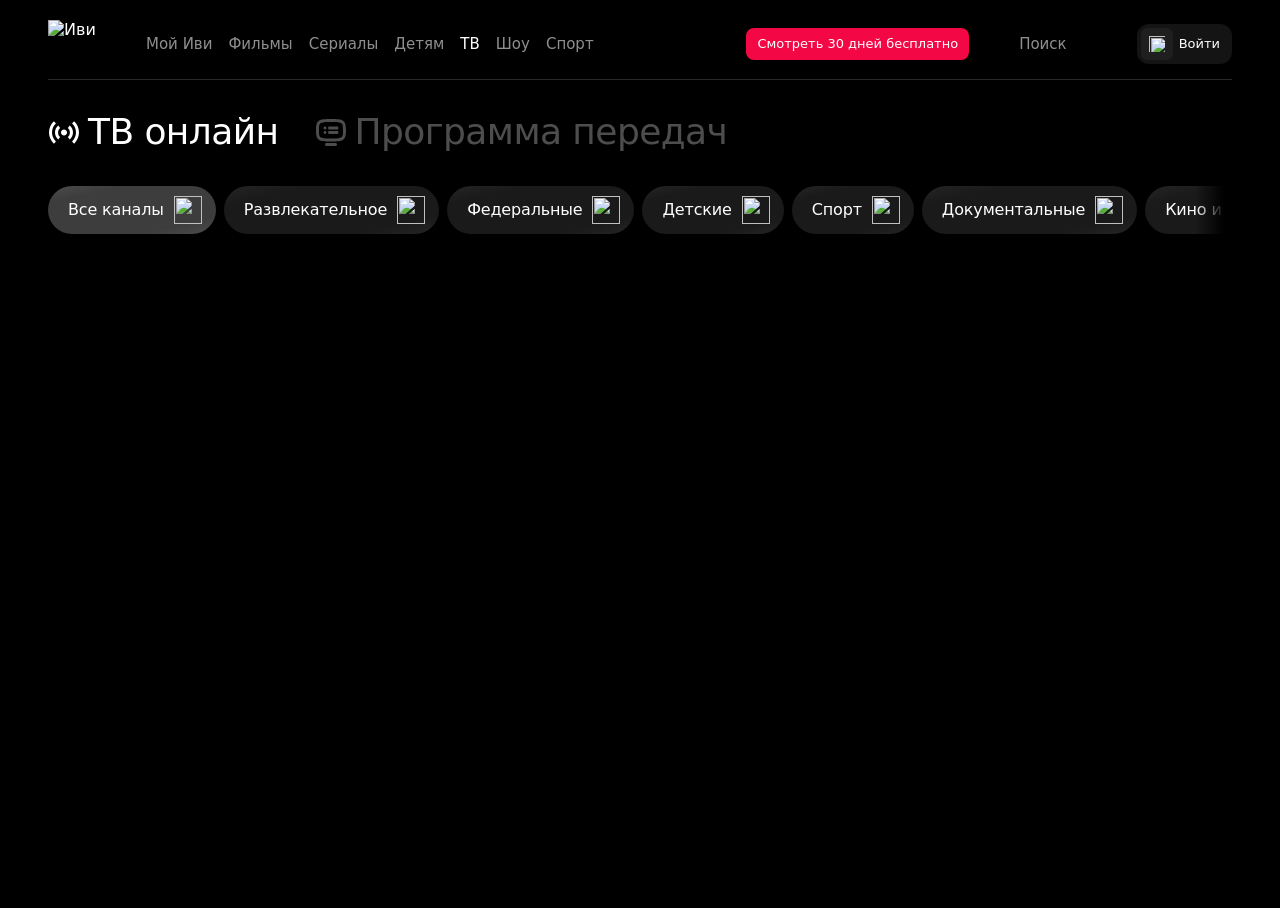
==== commit d62a79fd: "Вариант 2: встроенный плеер + PiP, свитч Каналы/Телепрограмма, чистка UI - Новая навигация: меню по " ====
--- a/index.html
+++ b/index.html
@@ -101,11 +101,6 @@
       <div class="rail" id="catMovies"></div>
     </section>
 
-    <!-- Самое интересное -->
-    <section class="section">
-      <h2 class="section-title">Самое интересное</h2>
-      <div class="rail rail-wide" id="catCollections"></div>
-    </section>
     </div><!-- /#asisBody -->
    </div>
 
--- a/styles.css
+++ b/styles.css
@@ -668,6 +668,12 @@
 html[data-variant="v4"] .tab.is-active::after { display: none; } /* без подчёркивания — вид пилюли */
 html[data-variant="v4"] .tab-emoji { display: inline-flex; align-items: center; justify-content: center; width: 28px; height: 28px; flex-shrink: 0; }
 html[data-variant="v4"] .tab-emoji img { width: 28px; height: 28px; object-fit: contain; display: block; }
+/* Вариант 2 — табы категорий немного меньше. */
+html[data-copy="v4b"] .tab { height: 40px; padding: 0 12px 0 16px; font-size: 14px; gap: 8px; }
+html[data-copy="v4b"] .tab-emoji { width: 23px; height: 23px; }
+html[data-copy="v4b"] .tab-emoji img { width: 23px; height: 23px; }
+/* Таб выбора даты по высоте как остальные табы (Вариант 2). */
+html[data-copy="v4b"] #tabs .tab-date-btn { height: 40px; padding: 0 16px; font-size: 14px; }
 /* Таб выбора дня — в том же стиле стеклянной пилюли */
 html[data-variant="v4"] .tab-date-btn {
   height: 48px; padding: 0 20px; border-radius: 999px;
@@ -874,6 +880,78 @@
   margin-top: 20px;
   align-items: start;
 }
+/* Встроенный плеер ТВ онлайн (Вариант 2, макет 10W9) — плеер + список каналов. */
+.v4b-player { margin-bottom: 8px; }
+/* Плеер компактнее — размер задаём высотой, пропорции трансляции 16:9 сохраняем;
+   список каналов занимает оставшуюся ширину. Первый экран помещается целиком. */
+.v4b-player .watch { display: flex; gap: 24px; align-items: stretch; margin-top: 10px; }
+.v4b-player .watch .player { aspect-ratio: 16 / 9; height: clamp(338px, 56vh, 514px); flex-shrink: 0; }
+.v4b-player .pv-side { position: relative; flex: 1 1 auto; min-width: 0; }
+/* Список и EPG занимают всю высоту; нижние строки угасают под плавающим тоглом. */
+.pv-list, .pv-epg {
+  position: absolute; inset: 0; overflow-y: auto; scrollbar-width: none; padding-bottom: 72px;
+  -webkit-mask-image: linear-gradient(to bottom, #000 calc(100% - 84px), transparent 100%);
+  mask-image: linear-gradient(to bottom, #000 calc(100% - 84px), transparent 100%);
+}
+.pv-list { display: flex; flex-direction: column; gap: 4px; }
+.pv-list::-webkit-scrollbar, .pv-epg::-webkit-scrollbar { display: none; }
+.pv-epg[hidden], .pv-list[hidden] { display: none; }
+/* Плавающий тогл «Каналы / Телепрограмма» — стеклянная пилюля внизу блока (как «Вся
+   телепрограмма»), со скользящим белым индикатором. */
+.pv-switch {
+  position: absolute; left: 50%; bottom: 10px; transform: translateX(-50%); z-index: 2;
+  display: flex; padding: 4px; border-radius: 999px;
+  /* подложка по цвету как неактивный таб категорий + лёгкий блюр */
+  background: linear-gradient(167deg, #ffffff38 -32%, #ffffff1a 20%, #ffffff1a 80%, #ffffff38 132%);
+  -webkit-backdrop-filter: blur(6px); backdrop-filter: blur(6px);
+}
+.pv-seg { position: relative; z-index: 1; height: 38px; padding: 0 18px; border-radius: 999px; font-size: 14px; font-weight: 600; color: rgba(255, 255, 255, 0.66); white-space: nowrap; transition: color .2s ease; }
+.pv-seg.is-active { color: #fff; }
+.pv-seg-ind {
+  position: absolute; z-index: 0; top: 4px; bottom: 4px; left: 4px; width: 0; border-radius: 999px;
+  background: rgba(255, 255, 255, 0.18);
+  transition: left .28s cubic-bezier(.4, 0, .2, 1), width .28s cubic-bezier(.4, 0, .2, 1);
+}
+.pv-ch { display: flex; align-items: center; gap: 11px; padding: 7px 14px 7px 7px; border-radius: 18px; transition: background .15s ease; }
+.pv-ch:hover { background: rgba(255, 255, 255, 0.08); }
+.pv-ch.is-active { background: rgba(255, 255, 255, 0.16); }
+.pv-ch-logo { flex-shrink: 0; width: 107px; height: 67px; border-radius: 14px; overflow: hidden; background: #1c1c1e; }
+.pv-ch-logo img { width: 100%; height: 100%; object-fit: cover; }
+.pv-ch-text { min-width: 0; display: flex; flex-direction: column; gap: 2px; }
+.pv-ch-name { font-size: 13px; line-height: 16px; color: var(--tx-56); }
+.pv-ch-prog { font-size: 15px; line-height: 19px; font-weight: 700; color: #fff; overflow: hidden; text-overflow: ellipsis; white-space: nowrap; }
+.pv-ch-genre { font-size: 13px; line-height: 16px; color: var(--tx-56); }
+
+/* Вариант 2: свитч ТВ онлайн/Программа — по центру между шапкой и табами категорий
+   (равные зазоры); первую галерею под плеером поднимаем, чтобы она подглядывала. */
+html[data-copy="v4b"] .intro { margin-top: 18px; margin-bottom: 2px; }
+html[data-copy="v4b"] #tabs { margin-top: 12px; }
+/* Нормальные отступы у табов, в т.ч. при залипании во время скролла. */
+html[data-copy="v4b"] .tabs-bar { padding: 4px 0 16px; }
+html[data-copy="v4b"] #v1Body > .v4b-player { margin-top: 10px; }
+html[data-copy="v4b"] .v4b-player .watch { margin-top: 0; }
+html[data-copy="v4b"] #v4bFeed > .gal:first-child { margin-top: 30px; }
+
+/* PiP: плеер уходит в левый нижний угол при «Программе передач». */
+.v4b-player.is-pip .pv-side { display: none; }
+.v4b-player.is-pip .watch { display: block; margin-top: 0; }
+.v4b-player.is-pip .watch .player {
+  position: fixed; left: 24px; bottom: 24px; z-index: 300;
+  width: 320px; height: 180px; aspect-ratio: 16 / 9; border-radius: 16px;
+  box-shadow: 0 16px 48px rgba(0, 0, 0, 0.6);
+}
+
+/* Плавающий PiP на странице «Программа передач» (Вариант 2) — не исчезает. */
+.v4b-pip {
+  position: fixed; left: 24px; bottom: 24px; z-index: 300;
+  width: 320px; height: 180px; border-radius: 16px; overflow: hidden;
+  background: #000; box-shadow: 0 16px 48px rgba(0, 0, 0, 0.6); cursor: pointer;
+}
+.v4b-pip-bg { width: 100%; height: 100%; object-fit: cover; }
+.v4b-pip-grad { position: absolute; inset: 0; background: linear-gradient(0deg, rgba(0,0,0,.72) 0%, transparent 42%); pointer-events: none; }
+.v4b-pip-title { position: absolute; left: 14px; right: 44px; bottom: 12px; color: #fff; font-size: 14px; font-weight: 600; line-height: 18px; overflow: hidden; text-overflow: ellipsis; white-space: nowrap; }
+.v4b-pip-expand { position: absolute; top: 10px; right: 10px; width: 30px; height: 30px; display: flex; align-items: center; justify-content: center; border-radius: 50%; background: rgba(0,0,0,.5); backdrop-filter: blur(6px); }
+.v4b-pip:hover .v4b-pip-expand { background: rgba(0,0,0,.72); }
 
 .player {
   position: relative;
@@ -1206,8 +1284,8 @@
 }
 .seg:hover { color: #fff; }
 .device-seg.is-active,
-.nav-seg.is-active { background: #fff; color: #111; }
-.mode-tab.is-active { background: var(--accent); color: #fff; }
+.nav-seg.is-active,
+.mode-tab.is-active { background: #fff; color: #111; }
 .mode-tab.is-disabled,
 .device-seg.is-disabled { opacity: .35; pointer-events: none; cursor: default; }
 
@@ -1397,7 +1475,7 @@
 /* --- Экран «Вся телепрограмма» по макету UCL: время + постер + мета + «Смотреть на Иви» --- */
 .tz-filters { gap: 10px; }
 .tz-list { max-width: none; display: flex; flex-direction: column; gap: 24px; }
-.fe-card { display: flex; align-items: flex-start; gap: 24px; }
+.fe-card { display: flex; align-items: flex-start; gap: 15px; }
 .fe-timecol { flex-shrink: 0; width: 96px; min-width: 96px; display: flex; flex-direction: column; gap: 6px; padding-top: 2px; }
 .fe-card .fe-time {
   padding: 0; font-size: 22px; line-height: 26px; font-weight: 700; color: #fff; /* время эфира — всегда белое */
@@ -1412,6 +1490,9 @@
   border-radius: 14px; overflow: hidden; background: #1c1c1e;
 }
 .fe-poster img { width: 100%; height: 100%; object-fit: cover; }
+/* Текущий эфир (макет ZGQ) — постер крупнее остальных, кнопка «В эфир» под описанием. */
+.fe-card.is-now .fe-poster { width: 325px; border-radius: 22px; }
+.fe-info .fe-watch { margin: 24px 0 0; align-self: flex-start; }
 .fe-progline { position: absolute; left: 0; right: 0; bottom: 0; height: 3px; background: rgba(255, 255, 255, 0.28); }
 .fe-progfill { display: block; height: 100%; background: #F30745; }
 .fe-mins {
@@ -1438,7 +1519,7 @@
 /* Блок «Все выпуски шоу» (макет V8K, шоу «Мама в 16») */
 /* Блок выровнен по левому краю постеров (ширина таймкода 96px + gap 24px).
    Отрицательный верхний отступ компенсирует gap списка (24px) → 16px до обложки шоу. */
-.fe-series { margin: -8px 0 32px 120px; }
+.fe-series { margin: 16px 0 32px 111px; }
 .fe-series-wrap { position: relative; }
 .fe-series-title { margin: 0 0 12px; font-size: 18px; line-height: 22px; font-weight: 700; color: #fff; }
 .fe-series-row { position: relative; display: flex; gap: 8px; overflow-x: auto; scrollbar-width: none; padding-block: 10px; margin-block: -10px; }
@@ -1466,7 +1547,7 @@
 .fe-ser-fade.r { right: 0; background: linear-gradient(270deg, var(--bg) 12%, transparent); }
 .fe-ser-fade.is-on { opacity: 1; }
 .ep-card { flex: 0 0 210px; min-width: 210px; }
-.ep-poster { position: relative; aspect-ratio: 210 / 118; border-radius: 16px; overflow: hidden; background: #141414; transition: transform .18s ease; }
+.ep-poster { position: relative; aspect-ratio: 210 / 118; border-radius: 16px; overflow: hidden; background: #1c1c1e; transition: transform .18s ease; }
 .ep-poster img { width: 100%; height: 100%; object-fit: cover; }
 .ep-card:hover .ep-poster { transform: scale(1.04); }
 .ep-date {
@@ -2391,15 +2472,15 @@
   -webkit-mask-image: linear-gradient(180deg, #0000 0, #000 200px, #000 calc(100% - 70px), #0000 100%);
   mask-image: linear-gradient(180deg, #0000 0, #000 200px, #000 calc(100% - 70px), #0000 100%); }
 .topshows > *:not(.ts-bg) { position: relative; z-index: 1; }
-.ts-title { margin: 0 0 20px; text-align: center; color: #fff;
-  font-size: 44px; line-height: 1; font-weight: 800; letter-spacing: -.02em; text-transform: uppercase; }
+.ts-title { margin: 0 0 16px; text-align: center; color: #fff;
+  font-size: 34px; line-height: 1; font-weight: 800; letter-spacing: -.02em; text-transform: uppercase; }
 /* Табы — состояния как в макете: активный — чёрная таблетка, неактивные —
    полупрозрачная чёрная таблетка; текст 20px, белый. */
 .ts-tabs { display: flex; justify-content: center; flex-wrap: nowrap; gap: 8px; margin-bottom: 20px; }
 .ts-tab {
   display: inline-flex; flex-direction: column; align-items: center;
-  padding: 12px 20px; border-radius: 100px;
-  font-size: 18px; line-height: 1.2; font-weight: 500; letter-spacing: -.01em;
+  padding: 9px 16px; border-radius: 100px;
+  font-size: 15px; line-height: 1.2; font-weight: 500; letter-spacing: -.01em;
   color: #ffffffcc; background: rgba(0, 0, 0, 0.4);
   backdrop-filter: blur(12px); -webkit-backdrop-filter: blur(12px);
   transition: background .15s ease, color .15s ease;
@@ -2412,7 +2493,7 @@
 }
 .ts-tab:hover { color: #fff; background: rgba(0, 0, 0, 0.55); }
 .ts-tab.is-active { background: #000; color: #fff; font-weight: 700; }
-.ts-grid { display: grid; grid-template-columns: repeat(4, 1fr); gap: 20px 14px; }
+.ts-grid { display: grid; grid-template-columns: repeat(3, 1fr); gap: 20px 16px; }
 .ts-card { display: flex; flex-direction: column; }
 .ts-poster { aspect-ratio: 16 / 9; border-radius: 16px; overflow: hidden; background: var(--card); transition: transform .25s ease; }
 .ts-poster img { width: 100%; height: 100%; object-fit: cover; }
@@ -2614,28 +2695,31 @@
 /* ---- Новое меню (main.html, макет IBW) ---- */
 .mh-nav {
   display: grid; grid-template-columns: 1fr auto 1fr; align-items: center;
-  height: 72px; margin-top: 12px; gap: 16px;
+  height: 56px; margin-top: 8px; gap: 16px;
 }
 .mh-nav-logo { justify-self: start; display: inline-flex; }
-.mh-nav-logo img { height: 34px; width: auto; }
+.mh-nav-logo img { height: 30px; width: auto; }
 .mh-nav-center { justify-self: center; display: flex; align-items: center; gap: 12px; }
 .mh-nav-search {
-  flex-shrink: 0; width: 48px; height: 48px; border-radius: 50%;
+  flex-shrink: 0; width: 40px; height: 40px; border-radius: 50%;
   display: inline-flex; align-items: center; justify-content: center;
   background: rgba(255,255,255,0.08); color: #fff; cursor: pointer; border: none;
   transition: background .15s ease;
 }
 .mh-nav-search:hover { background: rgba(255,255,255,0.14); }
 .mh-nav-pill {
-  display: flex; align-items: center; gap: 6px; height: 48px; padding: 0 10px;
+  display: flex; align-items: center; gap: 6px; height: 40px; padding: 0 8px;
   border-radius: 999px; background: rgba(255,255,255,0.08);
   backdrop-filter: blur(8px); -webkit-backdrop-filter: blur(8px);
 }
 .mh-nav-pill a {
-  display: inline-flex; align-items: center; gap: 8px; height: 36px; padding: 0 16px; border-radius: 999px;
-  color: #fff; font-size: 16px; font-weight: 500; white-space: nowrap; transition: background .15s ease;
+  display: inline-flex; align-items: center; gap: 8px; height: 30px; padding: 0 14px; border-radius: 999px;
+  color: #fff; font-size: 15px; font-weight: 500; white-space: nowrap; transition: background .15s ease;
 }
 .mh-nav-pill a:hover { background: rgba(255,255,255,0.12); }
+/* Selected — когда находимся в разделе (напр. ТВ). */
+.mh-nav-pill a.is-current { background: rgba(255,255,255,0.18); color: #fff; }
+.mh-nav-pill a.is-current:hover { background: rgba(255,255,255,0.22); }
 .mh-nav-sport { position: relative; }
 .mh-nav-badge {
   display: inline-flex; flex-direction: column; align-items: center; justify-content: center;
@@ -2644,14 +2728,14 @@
 }
 .mh-nav-right { justify-self: end; display: flex; align-items: center; gap: 12px; }
 .mh-nav-icon {
-  width: 48px; height: 48px; border-radius: 14px;
+  width: 40px; height: 40px; border-radius: 12px;
   display: inline-flex; align-items: center; justify-content: center;
   background: rgba(255,255,255,0.08); color: #fff; cursor: pointer; border: none;
   transition: background .15s ease;
 }
 .mh-nav-icon:hover { background: rgba(255,255,255,0.14); }
 .mh-nav-avatar {
-  width: 48px; height: 48px; border-radius: 50%; overflow: hidden; padding: 0; border: none; cursor: pointer;
+  width: 40px; height: 40px; border-radius: 50%; overflow: hidden; padding: 0; border: none; cursor: pointer;
   background: rgba(255,255,255,0.08);
 }
 .mh-nav-avatar img { width: 100%; height: 100%; object-fit: cover; }
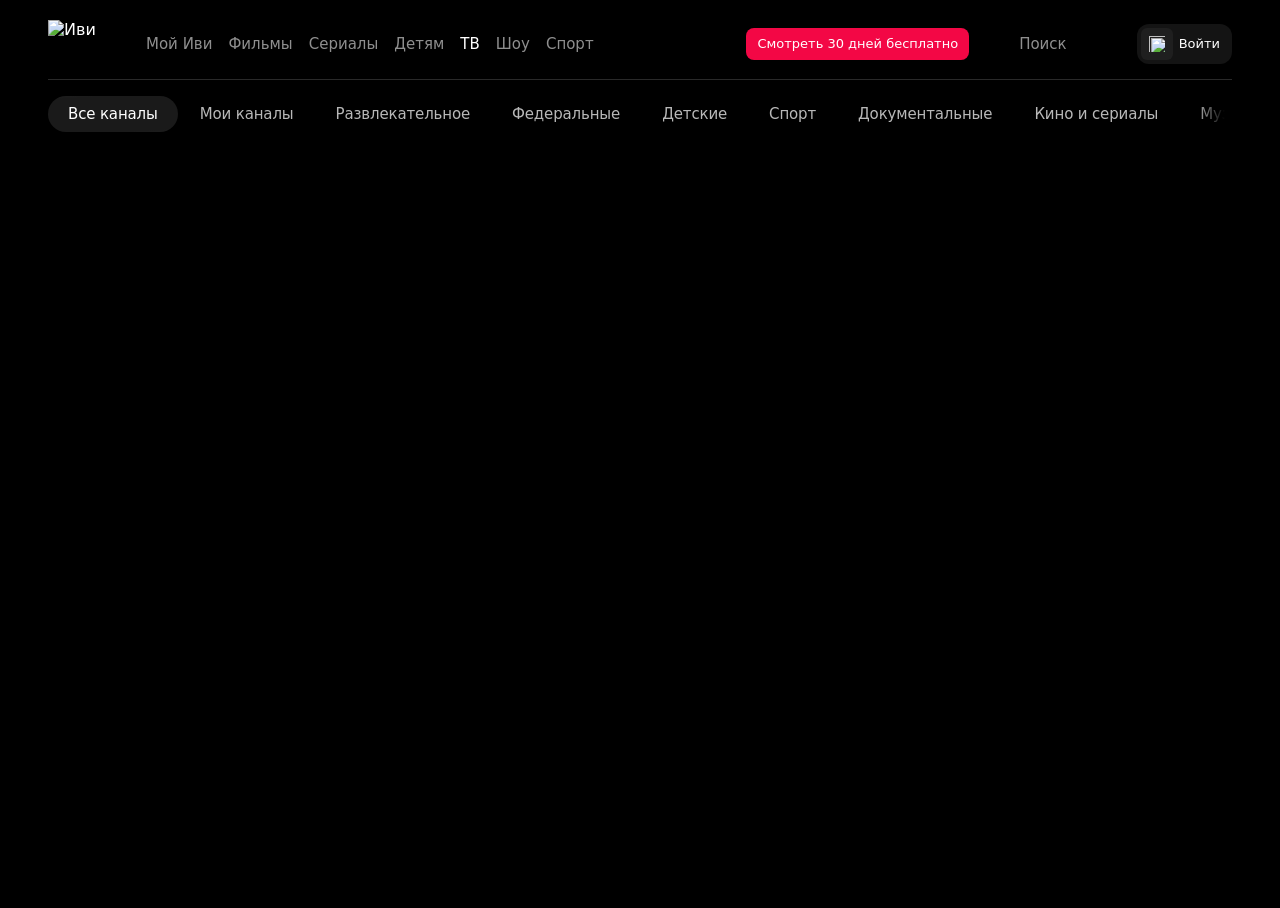
==== commit f5a80341: "Drag-and-drop каналов в ленте второго этажа фильтров (долгое нажатие) Co-Authored-By: Claude Opus 5." ====
--- a/index.html
+++ b/index.html
@@ -117,5 +117,6 @@
 
   <script type="module" src="shell.js"></script>
   <script type="module" src="catalog.js"></script>
+  <script type="module" src="strip-dnd.js"></script>
 </body>
 </html>
--- a/styles.css
+++ b/styles.css
@@ -392,6 +392,9 @@
   transition: background .12s ease;
 }
 .sched-row:hover { background: #ffffff0a; }
+/* Вариант 3 — подложка выделения при наведении: максимально скруглённая и чуть
+   шире по бокам (текст остаётся на месте за счёт отрицательных margin). */
+html[data-mode="v3"] .sched-row { padding: 7px 14px; border-radius: 999px; margin: 0 -10px; }
 /* На главной конкретные передачи не выделяются — все строки одинаковые */
 .sched-time {
   flex-shrink: 0;
@@ -429,6 +432,9 @@
   transition: background .15s ease, color .15s ease;
 }
 .allprog:hover { background: rgba(255, 255, 255, 0.14); color: #fff; }
+/* Канал, выбранный на плеере (Вариант 1): кнопка заметнее и чуть светлее остальных. */
+.allprog.is-selected { background: rgba(255, 255, 255, 0.22); color: #fff; }
+.allprog.is-selected:hover { background: rgba(255, 255, 255, 0.28); }
 
 /* ---------- Горизонтальные ряды ---------- */
 .rail {
@@ -649,34 +655,28 @@
 }
 
 /* Вариант 4 — «живые» эмодзи-табы (макет WBH): стеклянная пилюля + текст + 3D-эмодзи */
-html[data-variant="v4"] .tabs { gap: 8px; align-items: center; border-bottom: none; }
-html[data-variant="v4"] .tab {
-  display: inline-flex; align-items: center; gap: 10px;
-  height: 48px; padding: 0 14px 0 20px; border-radius: 999px;
-  font-size: 16px; line-height: 20px; font-weight: 500; letter-spacing: -0.01em;
+html:is([data-variant="v4"],[data-emojitabs]) .tabs { gap: 8px; align-items: center; border-bottom: none; }
+html:is([data-variant="v4"],[data-emojitabs]) .tab {
+  display: inline-flex; align-items: center; gap: 7px;
+  height: 38px; padding: 0 10px 0 14px; border-radius: 999px;
+  font-size: 14px; line-height: 18px; font-weight: 500; letter-spacing: -0.01em;
   color: #fff;
   background: linear-gradient(167deg, #ffffff38 -32%, #ffffff1a 20%, #ffffff1a 80%, #ffffff38 132%);
   backdrop-filter: blur(7px); -webkit-backdrop-filter: blur(7px);
   overflow: visible;
 }
-html[data-variant="v4"] .tab:hover {
+html:is([data-variant="v4"],[data-emojitabs]) .tab:hover {
   background: linear-gradient(167deg, #ffffff52 -32%, #ffffff2b 20%, #ffffff2b 80%, #ffffff52 132%);
 }
-html[data-variant="v4"] .tab.is-active {
+html:is([data-variant="v4"],[data-emojitabs]) .tab.is-active {
   background: linear-gradient(167deg, #ffffff66 -32%, #ffffff3d 20%, #ffffff3d 80%, #ffffff66 132%);
 }
-html[data-variant="v4"] .tab.is-active::after { display: none; } /* без подчёркивания — вид пилюли */
-html[data-variant="v4"] .tab-emoji { display: inline-flex; align-items: center; justify-content: center; width: 28px; height: 28px; flex-shrink: 0; }
-html[data-variant="v4"] .tab-emoji img { width: 28px; height: 28px; object-fit: contain; display: block; }
-/* Вариант 2 — табы категорий немного меньше. */
-html[data-copy="v4b"] .tab { height: 40px; padding: 0 12px 0 16px; font-size: 14px; gap: 8px; }
-html[data-copy="v4b"] .tab-emoji { width: 23px; height: 23px; }
-html[data-copy="v4b"] .tab-emoji img { width: 23px; height: 23px; }
-/* Таб выбора даты по высоте как остальные табы (Вариант 2). */
-html[data-copy="v4b"] #tabs .tab-date-btn { height: 40px; padding: 0 16px; font-size: 14px; }
-/* Таб выбора дня — в том же стиле стеклянной пилюли */
-html[data-variant="v4"] .tab-date-btn {
-  height: 48px; padding: 0 20px; border-radius: 999px;
+html:is([data-variant="v4"],[data-emojitabs]) .tab.is-active::after { display: none; } /* без подчёркивания — вид пилюли */
+html:is([data-variant="v4"],[data-emojitabs]) .tab-emoji { display: inline-flex; align-items: center; justify-content: center; width: 22px; height: 22px; flex-shrink: 0; }
+html:is([data-variant="v4"],[data-emojitabs]) .tab-emoji img { width: 22px; height: 22px; object-fit: contain; display: block; }
+/* Таб выбора дня — в том же стиле стеклянной пилюли, по высоте как табы категорий */
+html:is([data-variant="v4"],[data-emojitabs]) .tab-date-btn {
+  height: 38px; padding: 0 16px; font-size: 14px; border-radius: 999px;
   background: linear-gradient(167deg, #ffffff38 -32%, #ffffff1a 20%, #ffffff1a 80%, #ffffff38 132%);
   backdrop-filter: blur(7px); -webkit-backdrop-filter: blur(7px);
 }
@@ -765,6 +765,9 @@
   box-shadow: 0 20px 48px #000c, 0 0 0 1px #ffffff14;
 }
 .tab-date:hover .tab-date-menu, .tab-date:focus-within .tab-date-menu { display: flex; }
+/* Невидимый «мостик» над меню, перекрывающий зазор до кнопки — чтобы при переходе
+   курсора к списку он не исчезал и был сразу активен для нажатий. */
+.tab-date-menu::before { content: ""; position: absolute; left: 0; right: 0; top: -10px; height: 12px; }
 .td-item {
   display: flex; align-items: center; justify-content: space-between; gap: 16px;
   padding: 9px 12px; border-radius: 9px;
@@ -780,13 +783,14 @@
    её), поэтому градиент не обрезается по бокам и доходит до краёв экрана. */
 .tabs-bar { position: relative; }
 html:is([data-mode="v2"],[data-mode="v3"]) .tabs-bar {
-  position: sticky; top: 0; z-index: 60;
+  position: sticky; top: 16px; z-index: 60;
   padding: 4px 0 16px;
 }
 /* фон-полоса на всю ширину экрана: плотная под табами, затем ПЛАВНО и высоко
    растворяется (заходит ниже полосы, чтобы переход был мягким, не резким) */
 html:is([data-mode="v2"],[data-mode="v3"]) .tabs-bar::before {
-  content: ""; position: absolute; top: 0; bottom: -64px; left: 50%;
+  /* top: -16px — фон закрывает и отступ над залипшими табами */
+  content: ""; position: absolute; top: -16px; bottom: -64px; left: 50%;
   width: 100vw; transform: translateX(-50%);
   background: linear-gradient(180deg, var(--bg) 0, var(--bg) 40%, transparent 100%);
   z-index: -1; pointer-events: none;
@@ -881,12 +885,23 @@
   align-items: start;
 }
 /* Встроенный плеер ТВ онлайн (Вариант 2, макет 10W9) — плеер + список каналов. */
-.v4b-player { margin-bottom: 8px; }
+.v4b-player { margin-bottom: 28px; }
 /* Плеер компактнее — размер задаём высотой, пропорции трансляции 16:9 сохраняем;
    список каналов занимает оставшуюся ширину. Первый экран помещается целиком. */
+/* Плеер вписывается в один экран по высоте (снизу чуть выглядывает контент), сохраняя
+   16:9. Ширину ограничиваем значением, выведенным из высоты вьюпорта: что меньше —
+   доступная ширина (узкий экран) или высота экрана (широкий монитор), то и ограничивает.
+   Правая колонка с программой — фикс-ширины; лишнее место уходит правее неё. */
 .v4b-player .watch { display: flex; gap: 24px; align-items: stretch; margin-top: 10px; }
-.v4b-player .watch .player { aspect-ratio: 16 / 9; height: clamp(338px, 56vh, 514px); flex-shrink: 0; }
-.v4b-player .pv-side { position: relative; flex: 1 1 auto; min-width: 0; }
+/* Пропорции как в макете 1440: колонка программы — 24.6% ширины контента (на 1440 это
+   ровно 340px), плеер заполняет остаток (16:9). Доля сохраняется на любой ширине, так
+   что вёрстка адаптивная. Мягкий кап по высоте срабатывает только на экстремально
+   широких/низких экранах, на обычных 16:9 не влияет. */
+.v4b-player .watch .player {
+  aspect-ratio: 16 / 9; flex: 1 1 auto; min-width: 0;
+  max-width: max(520px, calc((100vh - 120px) * 16 / 9));
+}
+.v4b-player .pv-side { position: relative; flex: 0 0 40%; min-width: 300px; }
 /* Список и EPG занимают всю высоту; нижние строки угасают под плавающим тоглом. */
 .pv-list, .pv-epg {
   position: absolute; inset: 0; overflow-y: auto; scrollbar-width: none; padding-bottom: 72px;
@@ -922,14 +937,180 @@
 .pv-ch-prog { font-size: 15px; line-height: 19px; font-weight: 700; color: #fff; overflow: hidden; text-overflow: ellipsis; white-space: nowrap; }
 .pv-ch-genre { font-size: 13px; line-height: 16px; color: var(--tx-56); }
 
-/* Вариант 2: свитч ТВ онлайн/Программа — по центру между шапкой и табами категорий
-   (равные зазоры); первую галерею под плеером поднимаем, чтобы она подглядывала. */
-html[data-copy="v4b"] .intro { margin-top: 18px; margin-bottom: 2px; }
-html[data-copy="v4b"] #tabs { margin-top: 12px; }
-/* Нормальные отступы у табов, в т.ч. при залипании во время скролла. */
-html[data-copy="v4b"] .tabs-bar { padding: 4px 0 16px; }
-html[data-copy="v4b"] #v1Body > .v4b-player { margin-top: 10px; }
-html[data-copy="v4b"] .v4b-player .watch { margin-top: 0; }
+/* Варианты 2 и 3: равные и небольшие зазоры между шапкой · заголовком · табами · плеером (16px). */
+html:is([data-copy="v4b"],[data-copy="v4c"],[data-copy="v4d"],[data-copy="v4e"],[data-copy="v4f"]) .intro { margin-top: 16px; margin-bottom: 0; }
+html:is([data-copy="v4b"],[data-copy="v4c"],[data-copy="v4d"],[data-copy="v4e"],[data-copy="v4f"]) #tabs { margin-top: 0; }
+/* padding-top даёт отступ над табами и в залипшем состоянии (не только в потоке). */
+html:is([data-copy="v4b"],[data-copy="v4c"],[data-copy="v4d"],[data-copy="v4e"],[data-copy="v4f"]) .tabs-bar { padding: 16px 0 16px; }
+html:is([data-copy="v4b"],[data-copy="v4c"],[data-copy="v4d"],[data-copy="v4e"],[data-copy="v4f"]) #v1Body > .v4b-player { margin-top: 0; }
+html:is([data-copy="v4b"],[data-copy="v4c"],[data-copy="v4d"],[data-copy="v4e"],[data-copy="v4f"]) .v4b-player .watch { margin-top: 0; }
+
+/* Градиенты + стрелки по краям ленты каналов при скролле. */
+/* Вариант 2 (v4f): без страницы «все каналы». Прячем сетку, галерею, тулбар, SEO —
+   показываем только ленту каналов + фрейм программы выбранного канала. */
+html[data-copy="v4f"] .section,
+html[data-copy="v4f"] .toolbar,
+html[data-copy="v4f"] .seo { display: none; }
+html:not([data-copy="v4f"]) .v4f-strip-wrap { display: none; }
+/* Лента каналов и фрейм — по левому краю, на одной линии с верхними табами (без отступа). */
+.v4f-strip-wrap { margin: 0; }
+/* Лента каналов залипает под категориями при скролле (top выставляет JS по высоте табов).
+   2-й уровень табов показываем только при скролле вверх — вниз он прячется за категориями. */
+.v4f-rail { position: sticky; top: 86px; z-index: 55; background: var(--bg); transition: transform .26s ease, opacity .26s ease; }
+/* Единый общий фон липких табов — без градиентного затемнения между уровнями.
+   Залипают вплотную к верху (top:0) и с минимальным отступом над пилюлями. */
+html[data-copy="v4f"] .tabs-bar { background: var(--bg); top: 8px; padding-top: 6px; margin-top: 20px; }
+/* Плавный градиент-растворение под липкими табами (и под лентой каналов) — чтобы
+   контент уходил под них мягко, а не обрезался резкой линией. */
+html[data-copy="v4f"] .v4f-rail::after {
+  content: ""; position: absolute; left: 50%; top: 100%; width: 100vw; transform: translateX(-50%);
+  height: 28px; background: linear-gradient(180deg, var(--bg), transparent); pointer-events: none; z-index: -1;
+  opacity: 0; transition: opacity .2s ease;
+}
+/* Подножка-градиент — только когда табы залипли при скролле вниз (не в исходном положении). */
+html[data-copy="v4f"]:has(.tabs-bar.is-stuck) .v4f-rail::after { opacity: 1; }
+/* Наведение на верхние табы (категории) в залипшем состоянии показывает ленту каналов;
+   уводим курсор — она снова прячется. */
+/* Сплошной фон за табами и в 8px-зазоре над ними — чтобы сверху не проглядывал контент. */
+html[data-copy="v4f"] .tabs-bar::before {
+  content: ""; position: absolute; left: 50%; top: -8px; bottom: 0; width: 100vw; transform: translateX(-50%);
+  background: var(--bg); z-index: -1; display: block; opacity: 1;
+}
+/* Стрелки прокрутки ленты каналов — заметно меньше. */
+.v4f-rail .v4d-strip-arrow svg { width: 7px; height: 18px; }
+.v4f-rail .v4d-strip-fade { width: 64px; }
+.v4f-rail .v4f-strip { padding: 4px 0 12px; }
+.v4f-epg { margin-top: 4px; }
+.v4f-frame { width: 100%; min-height: 70vh; border: 0; display: block; background: var(--bg); }
+/* PiP в Варианте 2 — в правом нижнем углу (не перекрывает левую программу). */
+html[data-copy="v4f"] .v4b-pip { left: auto; right: 24px; }
+/* Встроенная программа канала (schedule.html) в Варианте 2: без табов дней и имени
+   канала сверху; все блоки выровнены по левому краю (без центрирования). */
+html.is-v4f .sched-sticky { display: none; }
+html.is-v4f .sched-col { max-width: none; margin: 0; padding: 0; }
+html.is-v4f .sched-page { padding-top: 8px; }
+
+.v4d-strip-wrap { position: relative; }
+.v4d-strip-fade {
+  position: absolute; top: 0; height: 48px; width: 96px; z-index: 5;
+  display: flex; align-items: center; pointer-events: none; transition: opacity .2s ease;
+}
+.v4d-strip-fade.r { right: 0; justify-content: flex-end; background: linear-gradient(90deg, transparent, var(--bg) 82%); }
+.v4d-strip-fade.l { left: 0; justify-content: flex-start; background: linear-gradient(270deg, transparent, var(--bg) 82%); }
+.v4d-strip-fade.is-hidden { opacity: 0; }
+.v4d-strip-arrow { pointer-events: auto; display: inline-flex; color: #fff; line-height: 0; cursor: pointer; opacity: .9; transition: transform .15s ease; }
+.v4d-strip-fade.r .v4d-strip-arrow { margin-right: 8px; }
+.v4d-strip-fade.l .v4d-strip-arrow { margin-left: 8px; }
+.v4d-strip-arrow svg { display: block; }
+.v4d-strip-arrow.is-left { transform: scaleX(-1); }
+.v4d-strip-arrow:hover { transform: scale(1.12); opacity: 1; }
+.v4d-strip-arrow.is-left:hover { transform: scaleX(-1) scale(1.12); }
+
+/* Вариант 3 — горизонтальная лента каналов над плеером (макет 12QU). */
+/* Ближе к фильтрам категорий — гасим общий отступ первого ребёнка #v1Body (32px). */
+/* Отступ до ленты каналов = отступу от ленты до плеера (16px у ленты снизу). */
+html:is([data-copy="v4d"],[data-copy="v4e"],[data-copy="v4f"]) #v1Body > .v4d-strip-wrap { margin-top: 0; }
+/* Табы категорий — без зазора между собой (0 вместо 8px). */
+html:is([data-copy="v4d"],[data-copy="v4e"],[data-copy="v4f"]):not([data-emojitabs]) .tabs { gap: 2px; }
+/* «Покупки» — купленные спортивные трансляции (дата крупно + название). */
+.buys-row { display: grid; grid-auto-flow: column; grid-auto-columns: min(300px, calc((100% - 4 * 8px) / 5)); gap: 8px; overflow-x: auto; scrollbar-width: none; padding-bottom: 4px; }
+.buys-row::-webkit-scrollbar { display: none; }
+.buy-card { display: block; min-width: 0; }
+.buy-thumb { position: relative; aspect-ratio: 16 / 9; border-radius: 14px; overflow: hidden; background: #1c1c1e; }
+.buy-thumb img { width: 100%; height: 100%; object-fit: cover; }
+.buy-badge { position: absolute; left: 10px; top: 10px; padding: 3px 9px; border-radius: 999px; font-size: 11px; font-weight: 600; color: #fff; background: rgba(0, 0, 0, 0.55); -webkit-backdrop-filter: blur(6px); backdrop-filter: blur(6px); }
+.buy-date { margin-top: 10px; font-size: 19px; line-height: 23px; font-weight: 700; color: #fff; }
+.buy-title { margin-top: 3px; font-size: 13px; line-height: 17px; color: rgba(255, 255, 255, 0.6); overflow: hidden; text-overflow: ellipsis; display: -webkit-box; -webkit-line-clamp: 2; -webkit-box-orient: vertical; }
+/* Заголовки подборок — меньше шрифт и меньше отступ до постеров. */
+html:is([data-copy="v3"],[data-copy="v4c"],[data-copy="v4d"],[data-copy="v4e"],[data-copy="v4f"]) .gal-head { font-size: 20px; line-height: 24px; margin-bottom: 10px; }
+.v4d-strip { display: flex; gap: 8px; overflow-x: auto; scrollbar-width: none; padding: 0 0 16px; }
+.v4d-strip::-webkit-scrollbar { display: none; }
+.v4d-chip {
+  /* Фиксированная длина (= поповеру с метой, 234px); min-width:0 — чтобы длинное
+     название программы не растягивало чип (а обрезалось по ellipsis). */
+  flex: 0 0 234px; min-width: 0; display: flex; align-items: center; gap: 8px; height: 48px;
+  padding: 4px 12px 4px 4px; border-radius: 16px; background: #ffffff14;
+  text-align: left; transition: background .15s ease;
+}
+.v4d-chip:hover { background: #ffffff1f; }
+.v4d-chip.is-active { background: #ffffff33; }
+.v4d-chip-logo { flex: 0 0 64px; width: 64px; height: 40px; border-radius: 12px; overflow: hidden; background: #1c1c1e; }
+.v4d-chip-logo img { width: 100%; height: 100%; object-fit: cover; }
+.v4d-chip-text { min-width: 0; flex: 1 1 auto; display: flex; flex-direction: column; gap: 8px; }
+.v4d-chip-name { font-size: 13px; line-height: 16px; color: #ffffffe0; overflow: hidden; text-overflow: ellipsis; white-space: nowrap; }
+.v4d-chip-bar { position: relative; height: 2px; border-radius: 1px; background: rgba(255, 255, 255, 0.24); }
+.v4d-chip-bar i { position: absolute; left: 0; top: 0; height: 2px; border-radius: 1px; background: #fff; }
+/* Сердечко «в избранное»: показываем только у уже залайканных каналов, а также при
+   наведении на чип (чтобы можно было лайкнуть). Дефолт — контур, солид — малиновое. */
+.v4d-chip-fav { flex-shrink: 0; width: 24px; height: 24px; display: inline-flex; align-items: center; justify-content: center; color: rgba(255, 255, 255, 0.55); cursor: pointer; opacity: 0; transition: color .15s ease, transform .12s ease, opacity .15s ease; }
+.v4d-chip:hover .v4d-chip-fav, .v4d-chip-fav.is-fav { opacity: 1; }
+.v4d-chip-fav svg { display: block; }
+.v4d-chip-fav svg path { fill: none; stroke: currentColor; stroke-width: 1.8; stroke-linejoin: round; }
+.v4d-chip-fav:hover { color: #fff; }
+.v4d-chip-fav:active { transform: scale(.85); }
+.v4d-chip-fav.is-fav { color: var(--accent); }
+.v4d-chip-fav.is-fav svg path { fill: currentColor; stroke: none; }
+
+/* Поповер при наведении на канал в ленте (макет 13BX): постер + 3 строки программы. */
+.v4d-pop {
+  position: fixed; z-index: 400; width: 234px; box-sizing: border-box;
+  display: flex; flex-direction: column; gap: 12px;
+  padding: 4px 4px 12px; border-radius: 20px; background: #303030;
+  box-shadow: 0 8px 24px rgba(0, 0, 0, 0.45);
+  opacity: 0; transform: translateY(-4px); pointer-events: none;
+  transition: opacity .15s ease, transform .15s ease;
+}
+.v4d-pop.is-on { opacity: 1; transform: none; pointer-events: auto; }
+.v4d-pop-poster { position: relative; height: 127px; border-radius: 16px; overflow: hidden; background: #1c1c1e; }
+.v4d-pop-poster img { width: 100%; height: 100%; object-fit: cover; }
+/* Видео эфира проявляется поверх постера через ~2 секунды наведения. */
+.v4d-pop-vid { position: absolute; inset: 0; width: 100%; height: 100%; object-fit: cover; opacity: 0; transition: opacity .3s ease; pointer-events: none; }
+.v4d-pop-vid.is-on { opacity: 1; }
+.v4d-pop-list { display: flex; flex-direction: column; gap: 8px; padding: 0 8px 0 4px; }
+.v4d-pop-row { display: flex; gap: 4px; font-size: 13px; line-height: 16px; color: rgba(255, 255, 255, 0.72); }
+.v4d-pop-row.is-now { color: #fff; }
+.v4d-pop-time { flex: 0 0 52px; position: relative; padding-left: 16px; }
+.v4d-pop-row.is-now .v4d-pop-time::before {
+  content: ""; position: absolute; left: 0; top: 4px; width: 8px; height: 8px; border-radius: 50%;
+  background: #F30745; box-shadow: 0 0 0 3px rgba(243, 7, 69, 0.16);
+}
+.v4d-pop-title { flex: 1 1 auto; min-width: 0; overflow: hidden; text-overflow: ellipsis; white-space: nowrap; }
+
+/* Вариант 3 (макет 12AX) — 1:1 с макетом: без «ТВ онлайн/Программа передач»,
+   без тоггла «Каналы/Программа канала» в плеере, фильтры — стеклянные пилюли. */
+html:is([data-copy="v4d"],[data-copy="v4e"],[data-copy="v4f"]) .intro { display: none; }
+html[data-v3prog] .intro { display: block; } /* Вариант 3: табы «ТВ онлайн / Программа передач» остаются */
+html:is([data-copy="v4d"],[data-copy="v4e"],[data-copy="v4f"]) .pv-switch { display: none; }
+/* Без нижней кнопки — программе не нужен большой отступ снизу под тоггл. */
+html:is([data-copy="v4d"],[data-copy="v4e"],[data-copy="v4f"]) .pv-epg { padding-bottom: 12px; }
+/* Правая колонка: только программа канала + «Вся телепрограмма» снизу. */
+html:is([data-copy="v4d"],[data-copy="v4e"],[data-copy="v4f"]) .pv-allprog {
+  position: absolute; left: 50%; bottom: 10px; transform: translateX(-50%); z-index: 2;
+  display: inline-flex; align-items: center; height: 40px; padding: 0 20px; border-radius: 999px;
+  font-size: 15px; font-weight: 600; color: #fff; white-space: nowrap;
+  background: rgba(255, 255, 255, 0.12);
+  -webkit-backdrop-filter: blur(6px); backdrop-filter: blur(6px);
+  transition: background .15s ease;
+}
+html:is([data-copy="v4d"],[data-copy="v4e"],[data-copy="v4f"]) .pv-allprog:hover { background: rgba(255, 255, 255, 0.2); }
+/* Фильтры категорий — текст в стеклянной пилюле, активная залита (как на макете). */
+html:is([data-copy="v4d"],[data-copy="v4e"],[data-copy="v4f"]):not([data-emojitabs]) .tab-emoji { display: none; }
+/* Текст — medium; у всех одинаковые (увеличенные) боковые отступы, чтобы активная
+   пилюля не меняла размер на клике. Белый 100% — только у активной, у остальных — с прозрачностью. */
+html:is([data-copy="v4d"],[data-copy="v4e"],[data-copy="v4f"]):not([data-emojitabs]) .tab {
+  gap: 0; height: 36px; padding: 0 20px; font-size: 15px; line-height: 20px; font-weight: 500; letter-spacing: -0.01em;
+  color: rgba(255, 255, 255, 0.72);
+  background: transparent; backdrop-filter: none; -webkit-backdrop-filter: none;
+}
+html:is([data-copy="v4d"],[data-copy="v4e"],[data-copy="v4f"]):not([data-emojitabs]) .tab:hover { color: #fff; background: rgba(255, 255, 255, 0.08); }
+html:is([data-copy="v4d"],[data-copy="v4e"],[data-copy="v4f"]):not([data-emojitabs]) .tab.is-active {
+  color: #fff;
+  background: linear-gradient(176deg, #ffffff26 -18%, #ffffff1a 9%, #ffffff1a 91%, #ffffff26 118%);
+  backdrop-filter: blur(3.5px); -webkit-backdrop-filter: blur(3.5px);
+}
+/* Меньше расстояние между подборками каналов под плеером. */
+html:is([data-copy="v4d"],[data-copy="v4e"],[data-copy="v4f"]) #v4bFeed > .gal,
+html:is([data-copy="v4d"],[data-copy="v4e"],[data-copy="v4f"]) #v4bFeed > .topshows { margin-top: 20px; }
 html[data-copy="v4b"] #v4bFeed > .gal:first-child { margin-top: 30px; }
 
 /* PiP: плеер уходит в левый нижний угол при «Программе передач». */
@@ -945,13 +1126,78 @@
 .v4b-pip {
   position: fixed; left: 24px; bottom: 24px; z-index: 300;
   width: 320px; height: 180px; border-radius: 16px; overflow: hidden;
-  background: #000; box-shadow: 0 16px 48px rgba(0, 0, 0, 0.6); cursor: pointer;
-}
-.v4b-pip-bg { width: 100%; height: 100%; object-fit: cover; }
+  background: #000; cursor: pointer;
+  /* более заметная тень снизу, чтобы окошко выделялось на фоне */
+  box-shadow: 0 28px 60px -8px rgba(0, 0, 0, 0.85), 0 10px 24px rgba(0, 0, 0, 0.6);
+}
+.v4b-pip-bg { position: absolute; inset: 0; width: 100%; height: 100%; object-fit: cover; }
+.v4b-pip-vid { position: absolute; inset: 0; width: 100%; height: 100%; object-fit: cover; }
 .v4b-pip-grad { position: absolute; inset: 0; background: linear-gradient(0deg, rgba(0,0,0,.72) 0%, transparent 42%); pointer-events: none; }
 .v4b-pip-title { position: absolute; left: 14px; right: 44px; bottom: 12px; color: #fff; font-size: 14px; font-weight: 600; line-height: 18px; overflow: hidden; text-overflow: ellipsis; white-space: nowrap; }
 .v4b-pip-expand { position: absolute; top: 10px; right: 10px; width: 30px; height: 30px; display: flex; align-items: center; justify-content: center; border-radius: 50%; background: rgba(0,0,0,.5); backdrop-filter: blur(6px); }
 .v4b-pip:hover .v4b-pip-expand { background: rgba(0,0,0,.72); }
+
+/* Вариант 3 — карточка канала на Программе передач (макет 1295): лого + название. */
+.card-chan { display: flex; align-items: center; gap: 10px; margin: 12px 0 4px; }
+.card-chan-logo { flex-shrink: 0; width: 52px; height: 32px; border-radius: 8px; overflow: hidden; background: var(--card); }
+.card-chan-logo img { width: 100%; height: 100%; object-fit: cover; }
+.card-chan-name { font-size: 16px; line-height: 20px; font-weight: 700; color: #fff; }
+/* Видео-превью при наведении на постер (Программа передач) — над картинкой, под подписями. */
+.poster .pg-hover-video { position: absolute; inset: 0; width: 100%; height: 100%; object-fit: cover; z-index: 1; opacity: 0; transition: opacity .3s ease; pointer-events: none; }
+.poster .pg-hover-video.is-on { opacity: 1; }
+/* Подписи на большом постере (Вариант 3): название слева снизу (как в PiP) — ТОЛЬКО при
+   наведении; чипс «ещё N мин» справа снизу — всегда. */
+.v4c-pgrad { position: absolute; left: 0; right: 0; bottom: 0; height: 58%; z-index: 2; pointer-events: none;
+  background: linear-gradient(0deg, rgba(0,0,0,.82) 0%, rgba(0,0,0,.35) 42%, transparent 100%);
+  opacity: 0; transition: opacity .25s ease; }
+.v4c-pt { position: absolute; left: 14px; right: 96px; bottom: 12px; z-index: 2; color: #fff; font-size: 14px; font-weight: 600; line-height: 18px; overflow: hidden; text-overflow: ellipsis; white-space: nowrap;
+  opacity: 0; transition: opacity .25s ease; }
+.poster:hover .v4c-pgrad, .poster:hover .v4c-pt { opacity: 1; }
+/* По просьбе — при наведении на постер не показываем подпись/пояснение над ним. */
+.v4c-pt, .v4c-pgrad { display: none; }
+
+/* Лайк канала на постере (главная + программа передач): в правом верхнем углу, виден
+   при наведении на карточку (и всегда у залайканных), с тенью, чтобы не сливался с фоном. */
+.poster-like {
+  position: absolute; top: 6px; right: 6px; z-index: 4;
+  width: 28px; height: 28px; display: inline-flex; align-items: center; justify-content: center;
+  color: #fff; cursor: pointer; opacity: 0;
+  transition: opacity .15s ease, transform .12s ease;
+  filter: drop-shadow(0 1px 3px rgba(0, 0, 0, 0.55)) drop-shadow(0 3px 9px rgba(0, 0, 0, 0.45));
+}
+.poster-like svg { width: 20px; height: 20px; display: block; }
+.poster-like svg path { fill: none; stroke: currentColor; stroke-width: 1.9; stroke-linejoin: round; }
+.poster-like:hover { transform: scale(1.12); }
+.poster-like:active { transform: scale(.9); }
+.poster-like.is-fav { color: var(--accent); opacity: 1; }
+.poster-like.is-fav svg path { fill: currentColor; stroke: none; }
+.v4c-cell:hover .poster-like, .card:hover .poster-like { opacity: 1; }
+/* Платный канал — рубль вместо сердечка: виден всегда, в тёмной «таблетке». */
+.poster-paid { opacity: 1; cursor: default; background: rgba(0, 0, 0, 0.5); border-radius: 50%; -webkit-backdrop-filter: blur(4px); backdrop-filter: blur(4px); }
+.poster-paid svg { width: 16px; height: 16px; }
+.poster-paid svg path { fill: currentColor; stroke: none; }
+.poster-paid:hover { transform: none; }
+
+/* Тултип «Лайк канала» (по макету 1HFN): тёмная пилюля + стрелка вниз, над иконкой. */
+.like-tip {
+  position: fixed; z-index: 600; transform: translate(-50%, calc(-100% - 8px));
+  pointer-events: none; opacity: 0; transition: opacity .12s ease;
+}
+.like-tip.is-on { opacity: 1; }
+.like-tip-box {
+  position: relative; display: block; background: #191919; color: #fff;
+  font-size: 13px; line-height: 16px; padding: 6px 8px; border-radius: 6px; white-space: nowrap;
+  filter: drop-shadow(0 12px 18px rgba(8, 6, 14, 0.5));
+}
+.like-tip-box::after {
+  content: ""; position: absolute; top: 100%; left: 50%; transform: translateX(-50%);
+  border: 6px solid transparent; border-bottom: 0; border-top-color: #191919;
+}
+
+/* Пульсирующая точка эфира слева от времени у текущей передачи в программе плеера. */
+.v4c-pm { position: absolute; right: 12px; bottom: 11px; z-index: 2; padding: 3px 9px; border-radius: 999px; background: rgba(0,0,0,.62); color: #fff; font-size: 12px; line-height: 15px; font-weight: 600; white-space: nowrap; }
+/* PiP меньше на небольших экранах; на больших — как сейчас (320×180). */
+@media (max-width: 1280px) { .v4b-pip { width: 248px; height: 140px; } }
 
 .player {
   position: relative;
@@ -961,6 +1207,19 @@
   background: #000;
 }
 .player-bg { width: 100%; height: 100%; object-fit: cover; }
+/* Заглушка платного спорта (макет Player 1JES) — поверх плеера. */
+.sport-paywall { position: absolute; inset: 0; z-index: 20; }
+.sport-paywall[hidden] { display: none; }
+.sport-pw-bg { position: absolute; inset: 0; width: 100%; height: 100%; object-fit: cover; }
+.sport-pw-grad { position: absolute; inset: 0; background: linear-gradient(90deg, rgba(0,0,0,.78) 0%, rgba(0,0,0,.45) 42%, transparent 70%); }
+.sport-pw-body { position: absolute; left: clamp(20px, 4%, 48px); right: 48px; bottom: clamp(20px, 7%, 56px); }
+.sport-pw-title { margin: 0 0 12px; color: #fff; font-weight: 700; font-size: clamp(20px, 2.4vw, 34px); line-height: 1.12; max-width: 15em; }
+.sport-pw-sub { margin: 0 0 20px; color: rgba(255,255,255,.72); font-size: clamp(13px, 1.1vw, 16px); line-height: 1.4; max-width: 34em; }
+.sport-pw-btns { display: flex; gap: 12px; flex-wrap: wrap; }
+.sport-pw-btn { display: inline-flex; align-items: center; height: 48px; padding: 0 22px; border-radius: 12px; font-size: 15px; font-weight: 600; cursor: pointer; }
+.sport-pw-btn.is-primary { background: var(--accent); color: #fff; } /* как .btn-cta в шапке */
+.sport-pw-btn.is-primary:hover { filter: brightness(1.08); }
+.sport-pw-btn.is-ghost { background: rgba(255,255,255,.14); color: #fff; backdrop-filter: blur(6px); }
 .player::before {
   content: "";
   position: absolute; inset: 0;
@@ -1065,6 +1324,7 @@
   font-size: 12px;
   font-weight: 500;
 }
+.epg-live.is-buy { background: #3E8E0B; }
 /* Liquid Glass — плавающая стеклянная пилюля */
 /* Крупная плавающая кнопка «Вся телепрограмма» в плеере — по макету 9OX-0:
    светлая полупрозрачная пилюля с blur. */
@@ -1475,8 +1735,10 @@
 /* --- Экран «Вся телепрограмма» по макету UCL: время + постер + мета + «Смотреть на Иви» --- */
 .tz-filters { gap: 10px; }
 .tz-list { max-width: none; display: flex; flex-direction: column; gap: 24px; }
-.fe-card { display: flex; align-items: flex-start; gap: 15px; }
-.fe-timecol { flex-shrink: 0; width: 96px; min-width: 96px; display: flex; flex-direction: column; gap: 6px; padding-top: 2px; }
+/* Все постеры (включая «сейчас в эфире») на одной линии: единая ширина колонки времени. */
+.fe-card { display: flex; align-items: flex-start; gap: 16px; }
+.fe-timecol { flex-shrink: 0; width: 74px; min-width: 74px; display: flex; flex-direction: column; gap: 6px; padding-top: 2px; }
+.fe-onair { white-space: nowrap; }
 .fe-card .fe-time {
   padding: 0; font-size: 22px; line-height: 26px; font-weight: 700; color: #fff; /* время эфира — всегда белое */
   font-variant-numeric: tabular-nums;
@@ -2087,6 +2349,43 @@
 html:is([data-mode="v2"],[data-mode="v3"]) .gal-grid::-webkit-scrollbar { display: none; }
 /* «Любимые каналы» — один этаж (а не два) */
 html:is([data-mode="v1"],[data-mode="v2"],[data-mode="v3"]) .fav-gal .gal-grid { grid-template-rows: 1fr; }
+
+/* ===== Вариант 3 (макет 125S) — одноряд «Сейчас в эфире»: постер эфира +
+   мета снизу всегда, при наведении постер меняется на кадр текущего эфира. ===== */
+html:is([data-copy="v3"],[data-copy="v4c"],[data-copy="v4d"],[data-copy="v4e"],[data-copy="v4f"]) .gal-grid {
+  grid-template-rows: 1fr;
+  grid-auto-columns: calc((100% - 4 * 16px) / 5);
+  gap: 16px;
+  /* Запас по вертикали, чтобы увеличенный постер и его тень не обрезались
+     overflow-скроллом ленты; отрицательные margin гасят сдвиг раскладки. */
+  padding: 24px 12px 40px; margin: -20px -12px -30px;
+}
+.v4c-cell { display: flex; flex-direction: column; }
+.v4c-thumb { position: relative; display: block; aspect-ratio: 16 / 9; border-radius: 12px; overflow: hidden; background: var(--card); transition: transform .25s ease, box-shadow .25s ease; transform-origin: bottom center; }
+/* Постер при наведении растёт ВВЕРХ (origin снизу — не наезжает на мету под ним),
+   чуть сильнее. Тень — мягкое тёмное гало по макету (0 2px 138px 105px #000000CF). */
+.v4c-cell { position: relative; }
+.v4c-cell:hover { z-index: 2; }
+.v4c-cell:hover .v4c-thumb { transform: scale(1.07); box-shadow: 0 2px 138px 105px rgba(0, 0, 0, 0.81); }
+.v4c-img, .v4c-video { position: absolute; inset: 0; width: 100%; height: 100%; object-fit: cover; }
+.v4c-video { z-index: 1; opacity: 0; transition: opacity .3s ease; pointer-events: none; }
+.v4c-video.is-on { opacity: 1; }
+.v4c-mins { position: absolute; right: 8px; bottom: 8px; z-index: 2; padding: 2px 7px; border-radius: 999px;
+  background: rgba(0, 0, 0, 0.62); color: #fff; font-size: 11px; line-height: 14px; font-weight: 600; white-space: nowrap; }
+/* Мета (лого канала + подписи) — над тенью постера (z-index), чтобы тень её не накрывала. */
+.v4c-meta { position: relative; z-index: 1; display: flex; align-items: center; gap: 10px; margin-top: 10px; text-decoration: none; }
+/* «Далее в HH:MM» на обороте — белым (как заголовок), название под ним — приглушённым. */
+.v4c-back .v4c-when { color: #fff; }
+.v4c-logo { flex-shrink: 0; width: 56px; height: 34px; border-radius: 7px; overflow: hidden; background: var(--card); }
+.v4c-logo img { width: 100%; height: 100%; object-fit: cover; }
+.v4c-txt { min-width: 0; display: flex; flex-direction: column; }
+.v4c-name { font-size: 15px; line-height: 19px; font-weight: 600; color: #fff; overflow: hidden; text-overflow: ellipsis; white-space: nowrap; }
+.v4c-prog { font-size: 13px; line-height: 17px; color: var(--tx-56); overflow: hidden; text-overflow: ellipsis; white-space: nowrap; }
+/* Rotating text на ховере: лента «лиц» прокручивается строго вверх (рулетка),
+   показывая по кругу лицо (канал+эфир) и оборот («Далее в HH:MM» + след. передача). */
+.v4c-flip { position: relative; min-width: 0; flex: 1 1 auto; overflow: hidden; height: 36px; }
+.v4c-roll { display: flex; flex-direction: column; transform: translateY(0); will-change: transform; }
+.v4c-face { display: flex; flex-direction: column; justify-content: center; min-width: 0; height: 36px; flex: 0 0 36px; }
 
 /* Вариант 2 — наведение: поверх постера проявляется мета-оверлей «сейчас в
    эфире». Постер не гаснет в ноль, а остаётся размытым под стеклом (материал
@@ -2303,7 +2602,7 @@
 html[data-mode="v3"] .live-block .sb-backdrop { top: 10px; height: 150px; }
 /* Чипы сразу под лого FIFA, а не растянуты до низа экрана трансляции */
 html[data-mode="v3"] .sb-side {
-  flex: 0 0 289px; display: flex; flex-direction: column; justify-content: flex-start; gap: 20px;
+  flex: 0 0 340px; display: flex; flex-direction: column; justify-content: flex-start; gap: 20px;
   position: relative; z-index: 2;
 }
 html[data-mode="v3"] .sb-fifa-lg {
@@ -2311,7 +2610,7 @@
   background-repeat: no-repeat; background-size: contain; background-position: left top;
 }
 html[data-mode="v3"] .sb-chips-v { display: flex; flex-direction: column; gap: 12px; }
-html[data-mode="v3"] .sb-chips-v .sb-chip { width: 289px; height: 59px; padding-right: 10px; }
+html[data-mode="v3"] .sb-chips-v .sb-chip { width: 340px; height: 59px; padding-right: 10px; }
 /* Один постер на чип: единый размер, прижат к правому краю */
 html[data-mode="v3"] .sb-chips-v .sb-chip-txt { flex: 1 1 auto; }
 html[data-mode="v3"] .sb-chips-v .sb-chip-thumbs { width: 68px; height: 40px; margin-left: 12px; }
@@ -2695,26 +2994,26 @@
 /* ---- Новое меню (main.html, макет IBW) ---- */
 .mh-nav {
   display: grid; grid-template-columns: 1fr auto 1fr; align-items: center;
-  height: 56px; margin-top: 8px; gap: 16px;
+  height: 72px; margin-top: 12px; gap: 16px;
 }
 .mh-nav-logo { justify-self: start; display: inline-flex; }
-.mh-nav-logo img { height: 30px; width: auto; }
+.mh-nav-logo img { height: 34px; width: auto; }
 .mh-nav-center { justify-self: center; display: flex; align-items: center; gap: 12px; }
 .mh-nav-search {
-  flex-shrink: 0; width: 40px; height: 40px; border-radius: 50%;
+  flex-shrink: 0; width: 48px; height: 48px; border-radius: 50%;
   display: inline-flex; align-items: center; justify-content: center;
   background: rgba(255,255,255,0.08); color: #fff; cursor: pointer; border: none;
   transition: background .15s ease;
 }
 .mh-nav-search:hover { background: rgba(255,255,255,0.14); }
 .mh-nav-pill {
-  display: flex; align-items: center; gap: 6px; height: 40px; padding: 0 8px;
+  display: flex; align-items: center; gap: 6px; height: 48px; padding: 0 10px;
   border-radius: 999px; background: rgba(255,255,255,0.08);
   backdrop-filter: blur(8px); -webkit-backdrop-filter: blur(8px);
 }
 .mh-nav-pill a {
-  display: inline-flex; align-items: center; gap: 8px; height: 30px; padding: 0 14px; border-radius: 999px;
-  color: #fff; font-size: 15px; font-weight: 500; white-space: nowrap; transition: background .15s ease;
+  display: inline-flex; align-items: center; gap: 8px; height: 36px; padding: 0 16px; border-radius: 999px;
+  color: #fff; font-size: 16px; font-weight: 500; white-space: nowrap; transition: background .15s ease;
 }
 .mh-nav-pill a:hover { background: rgba(255,255,255,0.12); }
 /* Selected — когда находимся в разделе (напр. ТВ). */
@@ -2728,17 +3027,152 @@
 }
 .mh-nav-right { justify-self: end; display: flex; align-items: center; gap: 12px; }
 .mh-nav-icon {
-  width: 40px; height: 40px; border-radius: 12px;
+  width: 48px; height: 48px; border-radius: 14px;
   display: inline-flex; align-items: center; justify-content: center;
   background: rgba(255,255,255,0.08); color: #fff; cursor: pointer; border: none;
   transition: background .15s ease;
 }
 .mh-nav-icon:hover { background: rgba(255,255,255,0.14); }
 .mh-nav-avatar {
-  width: 40px; height: 40px; border-radius: 50%; overflow: hidden; padding: 0; border: none; cursor: pointer;
+  width: 48px; height: 48px; border-radius: 50%; overflow: hidden; padding: 0; border: none; cursor: pointer;
   background: rgba(255,255,255,0.08);
 }
 .mh-nav-avatar img { width: 100%; height: 100%; object-fit: cover; }
 
 /* Новая навигация: старую шапку скрываем, показываем новое меню (вставляется shell.js) */
 html[data-nav="new"] .topbar { display: none; }
+
+/* ======================================================================
+   Адаптивная плотная вёрстка: контейнер использует всю ширину экрана, карточки
+   держат размер (НЕ увеличиваются), а на широких экранах их больше в ряд —
+   показываем больше информации. Между постерами всегда 8px.
+   ====================================================================== */
+/* Брейкпоинты как на ivi.ru/tvchannels: контент до ~1880px (центрируется на широких
+   экранах), боковые отступы ~48px ниже этого порога. */
+:root { --maxw: 1976px; --gutter: 48px; }
+
+/* Скролл-галереи (ТВ онлайн/главная, Варианты 2–3): карточка ≤272px, гап 8px.
+   На обычном экране — ~5 в ряд, на широком их просто больше (а не крупнее). */
+html:is([data-mode="v2"],[data-mode="v3"]) .gal-grid {
+  grid-auto-columns: min(272px, calc((100% - 4 * 8px) / 5));
+}
+html:is([data-copy="v3"],[data-copy="v4c"],[data-copy="v4d"],[data-copy="v4e"],[data-copy="v4f"]) .gal-grid {
+  gap: 8px;
+  grid-auto-columns: min(272px, calc((100% - 4 * 8px) / 5));
+}
+
+/* Сетка каналов (Программа передач) — доливаем колонки: 4 на обычном, 5+ на широком. */
+.page .grid { grid-template-columns: repeat(auto-fill, minmax(300px, 1fr)); gap: 8px; }
+
+/* Плотнее по вертикали — меньше пустого пространства между блоками. */
+html:is([data-mode="v2"],[data-mode="v3"]) #v1Body > .gal { margin-top: 28px; }
+html:is([data-copy="v4c"],[data-copy="v4d"],[data-copy="v4e"],[data-copy="v4f"]) #v4bFeed > .gal:first-child { margin-top: 18px; }
+
+/* ===== Вариант 2 — шторка «Вся телепрограмма» канала (выезжает справа налево) ===== */
+.sched-drawer-dim {
+  position: fixed; inset: 0; z-index: 400; background: rgba(0, 0, 0, 0.45);
+  -webkit-backdrop-filter: blur(4px); backdrop-filter: blur(4px);
+  opacity: 0; pointer-events: none; transition: opacity .3s ease;
+}
+.sched-drawer-dim.is-open { opacity: 1; pointer-events: auto; }
+.sched-drawer {
+  position: fixed; top: 0; right: 0; bottom: 0; z-index: 401;
+  width: min(760px, 94vw); background: var(--bg, #0d0d0d);
+  transform: translateX(100%); transition: transform .35s cubic-bezier(.32, .72, 0, 1);
+  display: flex;
+}
+.sched-drawer.is-open { transform: none; }
+/* Левый край подложки не обрезается жёстко — уходит градиентом влево поверх
+   размытого фона (растушёвка снаружи шторки). */
+.sched-drawer::before {
+  content: ""; position: absolute; top: 0; bottom: 0; right: 100%; width: 150px;
+  background: linear-gradient(270deg, #000 0%, rgba(0, 0, 0, 0.85) 22%, rgba(0, 0, 0, 0.4) 56%, transparent 100%);
+  pointer-events: none;
+}
+.sched-drawer-frame { flex: 1 1 auto; width: 100%; height: 100%; border: 0; }
+.sched-drawer-close {
+  position: absolute; top: 16px; right: 16px; z-index: 2;
+  width: 40px; height: 40px; display: flex; align-items: center; justify-content: center;
+  border-radius: 50%; background: rgba(255, 255, 255, 0.12); color: #fff;
+  -webkit-backdrop-filter: blur(6px); backdrop-filter: blur(6px); transition: background .15s ease;
+}
+.sched-drawer-close:hover { background: rgba(255, 255, 255, 0.2); }
+
+/* ===== Шторка «Вся телепрограмма» (embed): компактнее текст и постеры, табы дат в одну строку ===== */
+.is-embed .sched-page { padding-top: 22px; padding-bottom: 48px; }
+.is-embed .sched-col { padding: 0 28px; }
+.is-embed .schedule-title { font-size: 20px; line-height: 24px; }
+/* Залипающая шапка — более элегантный, плавный градиент под табами дат (мягкий переход
+   в прозрачность через промежуточную точку, длиннее по высоте). */
+.is-embed .sched-sticky {
+  padding-bottom: 52px;
+  /* Фон под табами дат плотнее/темнее — почти сплошной чёрный, затем короткая растушёвка. */
+  background: linear-gradient(180deg, #000 0%, #000 74%, rgba(0, 0, 0, 0.72) 88%, transparent 100%);
+}
+/* Стрелки и градиенты-растушёвки по краям ленты дат при скролле. */
+.day-tabs-wrap { position: relative; }
+.dt-fade { position: absolute; top: 0; bottom: 16px; width: 76px; z-index: 3; display: flex; align-items: center; pointer-events: none; transition: opacity .2s ease; }
+.dt-fade.is-hidden { opacity: 0; }
+.dt-fade.r { right: 0; justify-content: flex-end; background: linear-gradient(90deg, transparent, #000 72%); }
+.dt-fade.l { left: 0; justify-content: flex-start; background: linear-gradient(270deg, transparent, #000 72%); }
+.dt-arrow { pointer-events: auto; display: inline-flex; align-items: center; justify-content: center; width: 28px; height: 28px; color: #fff; cursor: pointer; opacity: .9; }
+.dt-fade.l .dt-arrow { margin-left: 2px; }
+.dt-fade.r .dt-arrow { margin-right: 2px; }
+/* Табы переключения дат — в одну линию со скроллом (без переноса). */
+.is-embed .day-tabs { flex-wrap: nowrap; overflow-x: auto; scrollbar-width: none; padding-bottom: 8px; margin-bottom: 0; }
+.is-embed .day-tabs::-webkit-scrollbar { display: none; }
+.is-embed .day-tab { flex: 0 0 auto; height: 32px; padding: 0 13px; font-size: 14px; }
+/* Карточка передачи — среднее по размеру (меньше исходного, но крупнее совсем мелкого). */
+:is(.is-embed, .is-v4list) .tz-list { gap: 18px; }
+:is(.is-embed, .is-v4list) .fe-card { gap: 12px; }
+/* Вариант 1 (шторка): карточка текущего эфира выезжает влево (её время сдвигается к
+   краю), у остальных строк время стоит в 12px от постера — без общего сдвига.
+   Сдвиг = разнице постеров, слева добавляем столько же паддинга, чтобы время эфира
+   не обрезалось. */
+.is-embed:not(.is-v4f) .fe-card.is-now { margin-left: -56px; }
+.is-embed:not(.is-v4f) .sched-col { padding-left: 56px; }
+:is(.is-embed, .is-v4list) .fe-timecol { width: 66px; min-width: 66px; gap: 4px; }
+:is(.is-embed, .is-v4list) .fe-card .fe-time { font-size: 17px; line-height: 21px; }
+/* «в эфире» — в одну строку (без переноса). */
+:is(.is-embed, .is-v4list) .fe-onair { font-size: 12px; white-space: nowrap; }
+:is(.is-embed, .is-v4list) .fe-poster { width: 168px; border-radius: 12px; }
+:is(.is-embed, .is-v4list) .fe-card:not(.is-now) .fe-poster { margin-left: 0; }
+/* Вариант 1 (шторка): постер эфира крупнее (на величину сдвига 56px), правый край
+   совпадает с остальными, сам постер выступает влево. */
+.is-embed:not(.is-v4f) .fe-card.is-now .fe-poster { width: 224px; border-radius: 16px; }
+/* Вариант 2 (v4f): все постеры одного размера и выровнены по левому краю (в т.ч. эфир). */
+:is(.is-v4f, .is-v4list) .fe-card.is-now { margin-left: 0; }
+:is(.is-v4f, .is-v4list) .fe-poster { width: 200px; border-radius: 14px; }
+/* Эфир — постер крупнее; между блоками расписания +2px. */
+:is(.is-v4f, .is-v4list) .fe-card.is-now .fe-poster { width: 288px; border-radius: 18px; }
+:is(.is-v4f, .is-v4list) .tz-list { gap: 20px; }
+/* Постер чуть увеличивается на наведении — только у прямого эфира и контента с Иви. */
+:is(.is-embed, .is-v4list) .fe-card.is-now .fe-poster,
+:is(.is-embed, .is-v4list) .fe-card.is-ivi .fe-poster { transition: transform .2s ease; }
+:is(.is-embed, .is-v4list) .fe-card.is-now .fe-poster:hover,
+:is(.is-embed, .is-v4list) .fe-card.is-ivi .fe-poster:hover { transform: scale(1.04); }
+:is(.is-embed, .is-v4list) .fe-mins { font-size: 10px; padding: 2px 6px; }
+:is(.is-embed, .is-v4list) .fe-ttl { font-size: 18px; line-height: 23px; }
+:is(.is-embed, .is-v4list) .fe-genre { font-size: 13px; margin-top: 3px; }
+:is(.is-embed, .is-v4list) .fe-desc { font-size: 13px; line-height: 18px; margin-top: 7px; -webkit-line-clamp: 2; }
+:is(.is-embed, .is-v4list) .fe-info .fe-watch { margin-top: 14px; }
+/* Кнопка «Смотреть на Иви» — заметно меньше. */
+:is(.is-embed, .is-v4list) .fe-watch { height: 28px; padding: 0 12px; font-size: 12px; border-radius: 99px; }
+:is(.is-embed, .is-v4list) .tz-about-title { font-size: 20px; }
+/* Постеры блока серий («Все выпуски шоу на Иви») — как у остальных + выравниваем
+   левый край блока по постерам передач (ширина таймкода 70px + gap 14px). */
+:is(.is-embed, .is-v4list) .ep-card { flex: 0 0 168px; min-width: 168px; }
+/* Блок серий ближе к постеру сверху и с чуть меньшим заголовком. */
+:is(.is-embed, .is-v4list) .fe-series { margin-left: 84px; margin-top: -2px; margin-bottom: 24px; }
+:is(.is-embed, .is-v4list) .fe-series-title { font-size: 15px; line-height: 19px; margin-bottom: 10px; }
+/* Блок «Сейчас в эфире» в шторке не показываем. */
+.is-embed .now-air { display: none; }
+
+/* Drag-and-drop каналов в ленте второго этажа (strip-dnd.js). */
+.v4d-strip .v4d-chip { -webkit-touch-callout: none; user-select: none; -webkit-user-select: none; }
+.v4d-strip .v4d-chip img { -webkit-user-drag: none; pointer-events: none; }
+.v4d-strip.is-sorting { scroll-behavior: auto; }
+.v4d-chip.is-dragging {
+  position: relative; z-index: 10; transition: none !important; cursor: grabbing;
+  background: #ffffff33; box-shadow: 0 10px 28px rgba(0, 0, 0, .55); scale: 1.06;
+}
